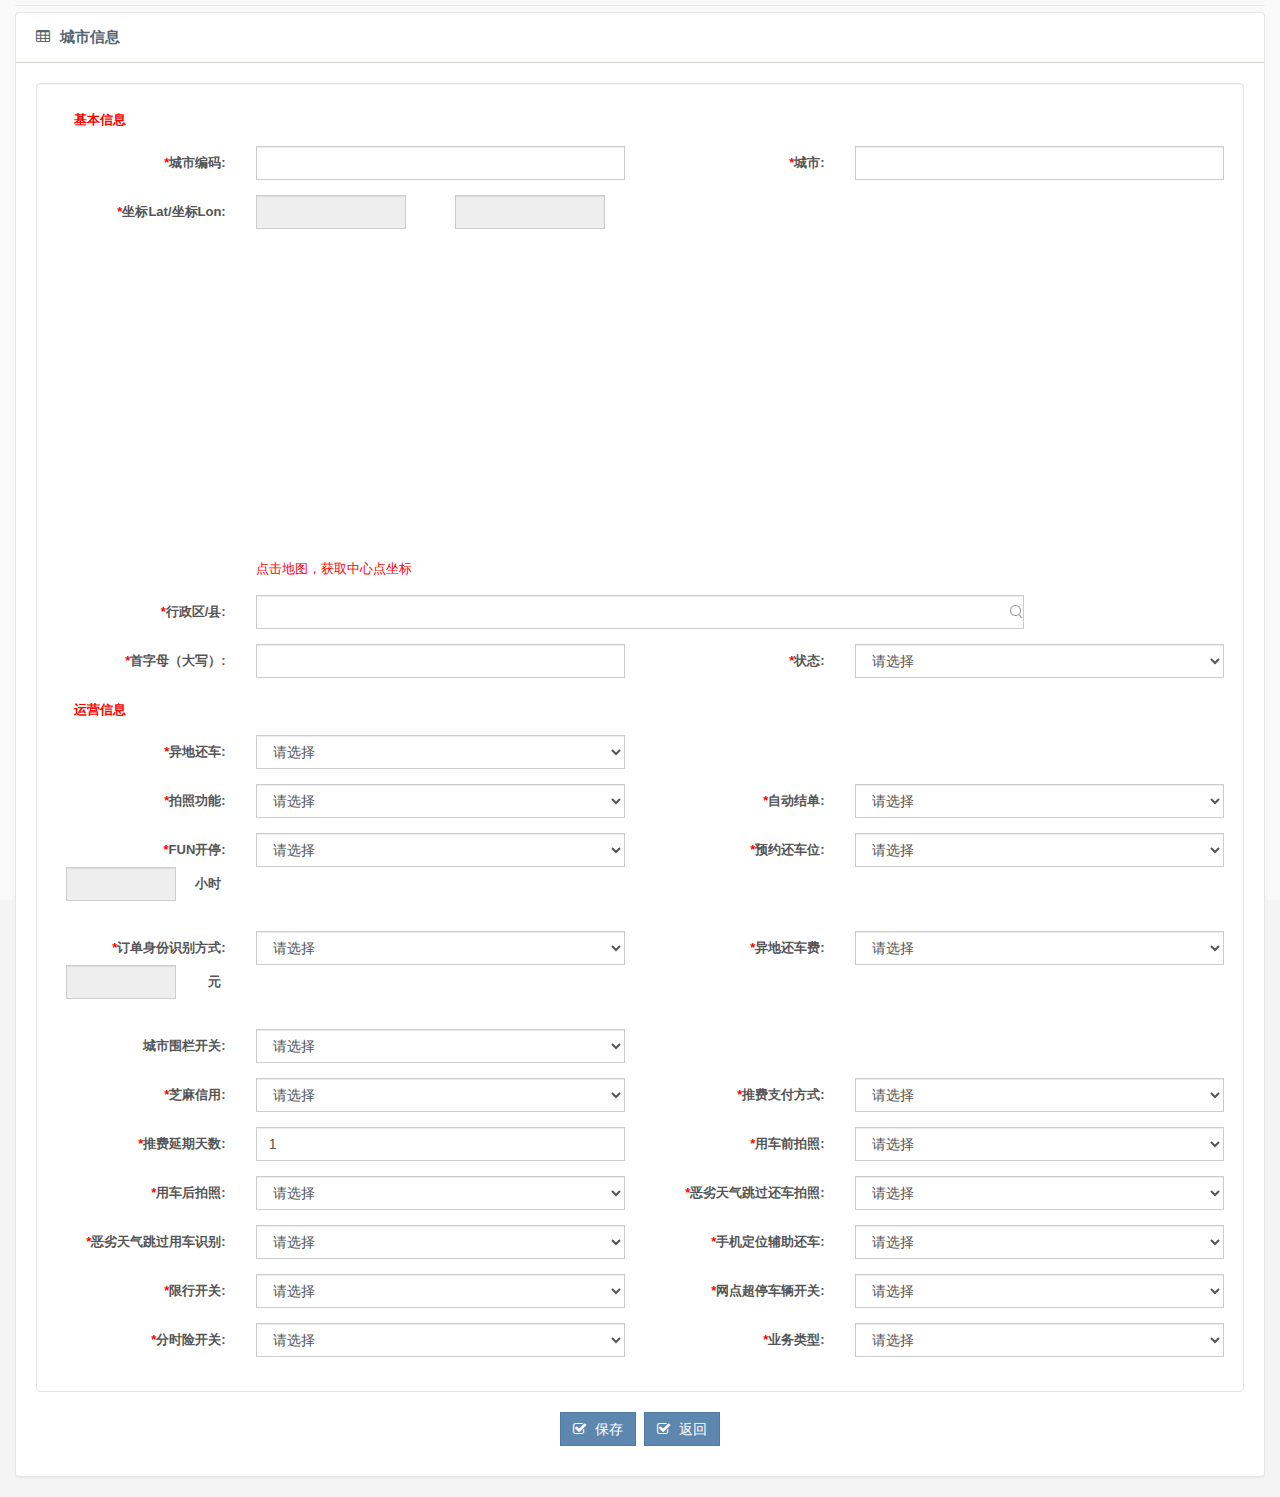
==== table.html @ 75133607 "init" ====
<!DOCTYPE html>
<html lang="en">
<head>
 <meta http-equiv="content-type" content="text/html; charset=UTF-8">
	<meta charset="utf-8">
	<meta http-equiv="X-UA-Compatible" content="IE=edge">
	<meta name="viewport" content="width=device-width, initial-scale=1.0">
	<meta name="renderer" content="webkit">
	<title>Gofun-CRM平台系统</title>
	<meta name="viewport" content="width=device-width, initial-scale=1.0, maximum-scale=1, user-scalable=no">
	<link rel="stylesheet" type="text/css" href="./css/cloud-admin.css" >
	<link rel="stylesheet" type="text/css" href="./css/weui.min.css">
	<link rel="stylesheet" type="text/css"  href="./css/themes/default.css" id="skin-switcher" >
	<link rel="stylesheet" type="text/css"  href="./css/responsive.css" >
	<link rel="stylesheet" type="text/css" href="./css/font-awesome/css/font-awesome.min.css" rel="stylesheet">
	<link rel="stylesheet" type="text/css" href="./js/bootstrap-select/css/bootstrap-select.css">
	<link rel="stylesheet" type="text/css" href="./css/public_skin.css">

   	<!-- JQUERY -->
	<script type="text/javascript" src="./js/jquery/jquery-2.0.3.min.js"></script>
	<script type="text/javascript" src="./js/jquery.form.js"></script>
	<script type="text/javascript" src="./js/jquery-ui-1.10.3.custom/js/jquery-ui-1.10.3.custom.min.js"></script>
	<!-- BOOTSTRAP -->
	<script type="text/javascript" src="./bootstrap/js/bootstrap.min.js"></script>

	<script type="text/javascript" src="./js/table-plugin/bootstrap-table.min.js"></script>
	<script type="text/javascript" src="./js/table-plugin/locale/bootstrap-table-zh-CN.min.js"></script>
	<script type="text/javascript" src="./js/jquery-validate/jquery.validate.js"></script>
	<script type="text/javascript" src="./js/jquery-validate/jquery.validate.addmethod.js"></script>
	<!-- 多选下拉列表 -->
	<script type="text/javascript" src="./js/bootstrap-select/js/bootstrap-select.js"></script>
	<script type="text/javascript" src="./js/bootstrap-select/js/i18n/defaults-zh_CN.min.js"></script>
	<script type="text/javascript" src="./js/layer/1.9.3/layer.min.js"></script>
	<script type="text/javascript" src="./js/layer/1.9.3/extend/layer.ext.js"></script>
	<script type="text/javascript" src="./js/DatePicker/WdatePicker.js"></script>
	<script type="text/javascript" src="./js/common.js"></script>
	<!-- ART -->
	<script type="text/javascript" src="./js/art/artDialog.source.js?skin=idialog"></script>
	<script type="text/javascript" src="./js/art/plugins/iframeTools.source.js"></script>
	<script type="text/javascript" src="./js/rotate/jquery.rotate.min.js"></script>
	<script type="text/javascript">
	
		$(function(){
			/**回车事件*/
			document.onkeydown = function(e){ 
			    var ev = document.all ? window.event : e;
			    if(ev.keyCode==13) {
			    	initTable();
			    	return false;
			     }
			}
			var uAgent = navigator.userAgent;
			var isAndroid = uAgent.indexOf("Android") > -1 || uAgent.indexOf("Adr") > -1;
			var isiOS = !!uAgent.match(/\(i[^;]+;( U;)? CPU.+Mac OS X/);
			/**增加兼容*/
			if (isAndroid || isiOS) {
				$(".box-body").css("overflow-x", "auto");
				$(".box-body").css("width", "100%");
			}
			
		});
		var ctx = "";
		function validateData(from) {
			$.validator.setDefaults({
			    submitHandler: function(form) {
			    	formOnSubmit();
			    }
			});
			$(document).ready(function() {
			    $("#" + from).validate();
			});
		}
		
		function addLogList(type,bussnisId){
			 
			 var dom = $("#addLogList");
		        if(dom.length > 0){
		        	
		        	$(dom).empty();
		        	$(dom).append(getLogString());
		        	$("#logType").val(type);
		        	$("#businessId").val(bussnisId);
		        	bindTime("logStartTimeDesc", "yyyy-MM-dd HH:mm:ss");
		    		bindTime("logEndTimeDesc", "yyyy-MM-dd HH:mm:ss");
		    		initTableLog();
		        }
		 }
		 function initTableLog() { 
				$("#cusTableLog").bootstrapTable('destroy').bootstrapTable({
		            //
		           method: 'post',
		           contentType:"application/x-www-form-urlencoded",
		           striped: true,
		           cache: false,   
		           pagination: true, 
		           sortable: true,
		           sortOrder: "asc", 
		           pageSize: 10,   
		           pageNumber:1,  
		           pageList: [5, 10, 15, 20, 25],   
		           queryParamsType : "undefined", 
		           url: ctx+"/commonPage/query" ,                 
		           queryParams: function(params) {
		               var param = { 
		                     page: params.pageNumber,    
		                     rows: params.pageSize, 
		                     startTime: $('#logStartTimeDesc').val(),
		                     endTime: $('#logEndTimeDesc').val(),
		                     createUser: $('#logCreateUser').val(),
		                     content: $('#logContent').val(),
		                     type: $('#logType').val(),
		                     businessId: $('#businessId').val(),
		                     sort:params.sortName,
		                     order:params.sortOrder
		                   };
		               return param;
		           },
		           sidePagination: "server",
		           strictSearch: true,
		           pagination: true,
		           idField : "id",
		           columns: [
		               { field: 'id', 				title: 'ID',	visible:'False'}, 
		               { field: 'createTime', 		title: '操作日期',  align: 'center'}, 
		               { field: 'createUser',		title: '操作人',  align: 'center'},
		               { field: 'content', 			title:'操作内容' ,  align: 'center'},
		           ]
		       });
				
				$('#cusTableLog').bootstrapTable('hideColumn', 'id');
				
			 }
	</script>
	<style>
		.error{
			color:red;
		}
		.btn,.form-control {
			border-radius:0px !important;
		}
		.box.border.green > .box-title {
			background-color:#0DBC60;
		}
		.input-group-addon{border-radius:0px !important;}
		#addLogList .form-control{height:28px;}
		#addLogList .control-label{padding-top: 4px;}
		#addLogList .btn{padding: 4px 8px;}
		.box.border.green > .box-title .tools > a{cursor:pointer;}
		
		.loadImg{position: absolute;width: 100px;height: 100px;z-index: 9998;background-image:url(../../img/load.gif)}
		/**IV*/
		.MaskLayer{position: absolute;top:0;left:0;width: 100%;height: 100%;background-color: #8FB0D1;z-index:9997;-moz-opacity: 0.45;opacity:0.45;filter: alpha(opacity=80);}
		
	</style><link rel="stylesheet" href="./js/zTree3.5/css/custom/zTreeStyle.css" type="text/css">
<script type="text/javascript" src="./js/zTree3.5/js/jquery.ztree.core-3.5.min.js"></script>
<script type="text/javascript" src="./js/zTree3.5/js/jquery.ztree.excheck-3.5.min.js"></script>
<script type="text/javascript" src="./js/zTree3.5/js/jquery.ztree.exedit-3.5.min.js"></script>
<link rel="stylesheet" href="http://cache.amap.com/lbs/static/main1119.css"/>
<script type="text/javascript" src="http://webapi.amap.com/maps?v=1.3&key=b1a95ad7636abd538589569dff0fc7f6&plugin=AMap.Autocomplete,AMap.PlaceSearch,AMap.Geocoder,AMap.DistrictSearch"></script>
<script type="text/javascript" src="http://cache.amap.com/lbs/static/addToolbar.js"></script>
</head>
<body>
	<!-- PAGE -->
	<section id="page">
		<div id="main-content">
			<div class="container">
				<div class="separator"></div>
				<!-- DATA TABLES -->
				<div class="row">
					<div class="col-md-12">
						<!-- BOX -->
						<div class="box border green">
							<div class="box-title">
								<h4>
									<i class="fa fa-table"></i>城市信息
								</h4>
								<div class="tools hidden-xs"></div>
							</div>
							<form action="/city/saveCity.do" id="addForm" method="post">
							<div class="box-body">
								<div class="row">
									<div class="col-md-12">
										<div class="well form-horizontal">
											<div class="form-group">
												<label class="col-sm-1 control-label"><font color="red">基本信息</font></label> 
											</div>
											<div class="form-group">
												<label class="col-sm-2 control-label"><font color="red">*</font>城市编码:</label> 
												<div class="col-sm-4">
													<input type="text" id="cityCode" name="cityCode" class="form-control" value="" maxlength="4" required="required" data-msg-required="请输入城市编码"  />
												</div>
												<label class="col-sm-2 control-label"><font color="red">*</font>城市:</label> 
												<div class="col-sm-4">
													<input type="text" name="cityName" class="form-control" value="" required="required" data-msg-required="请输入城市" />
												</div>
											</div>
											<div class="form-group">
												<label class="col-sm-2 control-label"><font color="red">*</font>坐标Lat/坐标Lon:</label> 
												<div class="col-sm-1">
													<input type="text" id="lat" name="lat" style="width:150px;" class="col-md-5 form-control" readonly="readonly" value="" required="required" data-msg-required="请选择坐标" /> 
												</div>
												<div class="col-sm-1"></div>
												<div class="col-sm-1">
													<input type="text" id="lon" name="lon" style="width:150px;" class="col-md-5 form-control" readonly="readonly" value="" required="required" data-msg-required="请选择坐标" />
												</div>
											</div>
											<div class="form-group">
												<label class="col-sm-2 control-label"></label> 
												<div class="col-md-6" style="height:300px;width: 600px;">
													<div id="container" style="position: relative"></div>
													
												</div>
											</div>
											<div class="form-group">
												<label class="col-sm-2 control-label"></label> 
												<div class="col-md-4">
													<font color="red">点击地图，获取中心点坐标</font>
												</div>
											</div>
											<div class="form-group">
												<label class="col-sm-2 control-label"><font color="red">*</font>行政区/县:</label>
		                                        <div class="col-sm-8">
		                                            <input type="hidden" id="codes" name="codes" value="" />
		                                            <input type="text" class="form-control searchInputBg" 
		                                            	id="areaNames"  name="areaNames" onclick="selectCodes()" required="required" data-msg-required="请选择行政区/县" />
		                                        </div>
										    </div>
											<div class="form-group">
												<label class="col-sm-2 control-label"><font color="red">*</font>首字母（大写）:</label> 
												<div class="col-sm-4">
													<input type="text" name="headCharacter" class="col-md-5 form-control" value="" maxlength="1" required="required"  data-msg-required="请输入首字母" />
												</div>
												<label class="col-sm-2 control-label"><font color="red">*</font>状态:</label> 
												<div class="col-sm-4">
													<select  class="col-md-12 full-width-fix form-control" id="status" name="status" required="required" data-msg-required="请选择状态">
														<option value="">请选择</option>
														<option value="0">关闭</option>
														<option value="1">显示</option>
														</select>
												</div>
											</div>
											<div class="form-group">
												<label class="col-sm-1 control-label"><font color="red">运营信息</font></label> 
											</div>										
											<div class="form-group">
												<label class="col-sm-2 control-label"><font color="red">*</font>异地还车:</label> 
												<div class="col-sm-4">
													<select class="col-md-12 full-width-fix form-control" id="parkingReturnType" name="parkingReturnType" required="required" data-msg-required="请选择异地还车">
														<option value="">请选择</option>
														<option value="1">异地还车</option>
														<option value="0">非异地还车</option>
														<option value="2">车位已满</option>
														</select>
												</div>
											</div>
											<div class="form-group">
												<label class="col-sm-2 control-label"><font color="red">*</font>拍照功能:</label>
												<div class="col-sm-4">
													<select class="col-md-12 full-width-fix form-control" id="carPictures" name="carPictures" required="required" data-msg-required="请选择拍照功能">
														<option value="">请选择</option>
														<option value="0">关闭</option>
														<option value="1">开启(强制上传)</option>
														<option value="2">开启(非强制上传)</option>
														</select>
												</div>
												<label class="col-sm-2 control-label"><font color="red">*</font>自动结单:</label>
												<div class="col-sm-4">
													<select class="col-md-12 full-width-fix form-control" id="autoSettleOrderSwitch" name="autoSettleOrderSwitch" onchange="getOrderSwitch()" required="required" data-msg-required="请选择自动结单功能">
														<option value="">请选择</option>
														<option value="1">开启</option>
														<option value="0">关闭</option>
														</select>
												</div>
											</div>
											<div class="form-group">
												<label class="col-sm-2 control-label"><font color="red">*</font>FUN开停:</label>
												<div class="col-sm-4">
													<select class="col-md-12 full-width-fix form-control" id="virtualSwitch" name="virtualSwitch" required="required" data-msg-required="请选择FUN开停" onchange="funType()">
														<option value="">请选择</option>
														<option value="1">开启</option>
														<option value="0">关闭</option>
														</select>
												</div>
												<label class="col-sm-2 control-label"><font color="red">*</font>预约还车位:</label>
												<div class="col-sm-4">
													<select onchange="cascade()"  class="col-md-12 full-width-fix form-control" id="appointmentSwitch" name="appointmentSwitch" required="required" data-msg-required="请选择预约还车位">
														<option value="">请选择</option>
														<option value="1">开启</option>
														<option value="0">关闭</option>
														</select>
												</div>
												<div class="form-group">
													 <input class="col-md-5 form-control" style="width:110px;margin-left:40px;" disabled="disabled" type="number" required="required" data-msg-required="请输入预约还车位时间" id="appointmentTime" name="appointmentTime" oninput="if(value.length>4)value=value.slice(0,4)" />
												     <label class="col-sm-1 control-label" style="width:60px">小时</label>
												</div>
											</div>
											<div class="form-group">
												<label class="col-sm-2 control-label"><font color="red">*</font>订单身份识别方式:</label>
												<div class="col-sm-4">
													<select class="col-md-12 full-width-fix form-control" id="useCarRecognitionSwitch" name="useCarRecognitionSwitch" required="required" data-msg-required="请选择用车识别方式">
														<option value="">请选择</option>
														<option value="1">身份证识别</option>
														<option value="2">身份证识别/人脸识别</option>
														<option value="3">人脸识别</option>
														<option value="4">关闭</option>
														<option value="5">手机人脸识别且身份证刷卡</option>
														<option value="6">身份证刷卡且车内人脸识别</option>
														<option value="7">身份证刷卡且（车内人脸识别或手机人脸识别）	</option>
														<option value="8">车内人脸识别</option>
														</select>
												</div>
											    <label class="col-sm-2 control-label"><font color="red">*</font>异地还车费:</label>
												<div class="col-sm-4">
													<select class="col-md-12 full-width-fix form-control" id="elseReturnSwitch" name="elseReturnSwitch" required="required" data-msg-required="请选择异地还车费" onchange="elseReturnType()">
														<option selected="selected" value="">请选择</option>
														<option value="1">开启</option>
														<option value="0">关闭</option>
														</select>
												</div>
												<div class="form-group">
													 <input class="col-md-5 form-control" style="width:110px;margin-left:40px;" type="number" disabled="disabled" id="elseReturnAmount" name="elseReturnAmount"  oninput="if(value<0)value=0;if(value>999)value=999" />
												     <label class="col-sm-1 control-label" style="width:60px">元</label>
												</div>
											</div>
											<div class="form-group">
											    <label class="col-sm-2 control-label"> 城市围栏开关:</label>
												<div class="col-sm-4">
													<select  class="col-md-12 full-width-fix form-control" id="barrierSwitch" name="barrierSwitch"  required="required" data-msg-required="城市围栏开关">
														<option value="">请选择</option>
														<option value="1">开启</option>
														<option value="0">关闭</option>
														</select>

												</div>
											 	
												
											</div>

											<div class="form-group">
												<label class="col-sm-2 control-label"><font color="red">*</font>芝麻信用:</label> 
												<div class="col-sm-4">
													<select class="col-md-4 full-width-fix form-control" id="zhimaCredit" name="zhimaCredit" required="required" data-msg-required="请选择评论">
														<option value="">请选择</option>
														<option value="1">开启</option>
														<option value="0">关闭</option>
														</select>
												</div>
												<label class="col-sm-2 control-label"><font color="red">*</font>推费支付方式:</label> 
												<div class="col-sm-4">
													<select class="col-md-4 full-width-fix form-control" id="pushFeeType" name="pushFeeType" required="required" data-msg-required="请选择支付方式">
														<option value="">请选择</option>
														<option value="1">手动扣款</option>
														<option value="2">自动扣款</option>
														</select>
												</div>
											</div>
											<div class="form-group">
												<label class="col-sm-2 control-label"><font color="red">*</font>推费延期天数:</label> 
												 <div class="col-sm-4" >
													<input type="number" id="pushFeeDelayDays" name="pushFeeDelayDays" class="col-md-4 full-width-fix form-control" value="1" />
												</div>
												<label class="col-sm-2 control-label"><font color="red">*</font>用车前拍照:</label>
											    <div class="col-sm-4">
													<select class="col-md-12 full-width-fix form-control" id="userCarBeforeTakePicture" name="userCarBeforeTakePicture" required="required" data-msg-required="请选择用车前拍照">
														<option value="">请选择</option>
														<option value="1">固定角度模式</option>
														<option value="2">验车单模式</option>
														<option value="0">关闭</option>
														</select>
												</div>
											</div>
											
											<div class="form-group">
												 <label class="col-sm-2 control-label"><font color="red">*</font>用车后拍照:</label>
											    <div class="col-sm-4">
													<select  class="col-md-12 full-width-fix form-control" id="userCarAfterTakePicture" name="userCarAfterTakePicture" required="required" data-msg-required="请选择用车后拍照">
														<option value="">请选择</option>
														<option value="1">固定角度模式</option>
														<option value="2">验车单模式</option>
														<option value="0">关闭</option>
														</select>
												</div>
												<label class="col-sm-2 control-label"><font color="red">*</font>恶劣天气跳过还车拍照:</label>
											    <div class="col-sm-4">
													<select class="col-md-12 full-width-fix form-control" id="badWeatherTakePicture" name="badWeatherTakePicture" required="required" data-msg-required="请选择恶劣天气跳过还车拍照">
														<option value="">请选择</option>
														<option value="1">开启</option>
														<option value="0">关闭</option>
														</select>
												</div>
											</div>
											 <div class="form-group">
											    <label class="col-sm-2 control-label"><font color="red">*</font>恶劣天气跳过用车识别:</label>
											    <div class="col-sm-4">
													<select  class="col-md-12 full-width-fix form-control" id="badWeatherFaceRecognition" name="badWeatherFaceRecognition" required="required" data-msg-required="请选择恶劣天气人脸识别">
														<option value="">请选择</option>
														<option value="1" >开启</option>
														<option value="0" >关闭</option>
														</select>
												</div>
												<label class="col-sm-2 control-label"><font color="red">*</font>手机定位辅助还车:</label>
											    <div class="col-sm-4">
													<select  class="col-md-12 full-width-fix form-control" id="assitedPositionSwitch" name="assitedPositionSwitch" required="required" data-msg-required="请选择手机定位辅助还车">
														<option value="">请选择</option>
														<option value="1" >开启</option>
														<option value="0" >关闭</option>
														</select>
												</div>
											 </div>
											 
											 <div class="form-group">
											    <label class="col-sm-2 control-label"><font color="red">*</font>限行开关:</label>
											    <div class="col-sm-4">
													<select class="col-md-12 full-width-fix form-control" id="trafficLimitSwitch" name="trafficLimitSwitch" required="required" data-msg-required="请选择限行开关">
														<option value="">请选择</option>
														<option value="1">开启</option>
														<option value="0">关闭</option>
														</select>
												</div>
											    <label class="col-sm-2 control-label"><font color="red">*</font>网点超停车辆开关:</label>
											    <div class="col-sm-4">
													<select class="col-md-12 full-width-fix form-control" id="superStop" name="superStop" required="required" data-msg-required="请选择网点超停车辆开关">
														<option value="">请选择</option>
														<option value="1">开启</option>
														<option value="0">关闭</option>
														</select>
												</div>
											 </div>
											<div class="form-group">
											    <label class="col-sm-2 control-label"><font color="red">*</font>分时险开关:</label>
											    <div class="col-sm-4">
													<select class="col-md-12 full-width-fix form-control" id="compensateSwitch" name="compensateSwitch" required="required" data-msg-required="请选择分时险开关">
														<option value="">请选择</option>
														<option value="0">基础保障</option>
														<option value="1">基础保障+升级保障</option>
														<option value="2">升级保障</option>
														</select>
												</div>
												<label class="col-sm-2 control-label"><font color="red">*</font>业务类型:</label>
											    <div class="col-sm-4">
													<select class="col-md-12 full-width-fix form-control" id="businessLineCode" name="businessLineCode" required="required" data-msg-required="请选择业务线开关">
														<option value="">请选择</option>
														<option value="0">分时</option>
														<option value="1">整租</option>
														<option value="3">C2C共享</option>
														<option value="2">客货两用</option>
														<option value="4">日租</option>
														</select>
												</div>
											</div>
										</div>
									</div>
								</div>
								<p class="btn-toolbar" align="center">
									<button id="submit" type="submit" class="btn btn-primary" onclick="validateData('addForm')" ><i class="fa fa-check-square-o"></i> 保存</button>
									<button type="button" class="btn btn-primary" onclick="jumpUrl('/city/getList')"><i class="fa fa-check-square-o"></i> 返回</button>
								</p>
								
							</div>
							</form>
							
							<!-- /BOX -->
							<!-- dialog begin -->
							<div id="cityDiv" class="modal fade" role="dialog" aria-hidden="true" align="center" style="top: 5%;" >
								<div class="modal-dialog">
									<div class="box border green">
										<div class="box-body">
											<form id="remarkForm" action="" method="post">
												<div class="row">
													<div class="col-md-12">
														<div class="well form-horizontal">
															<div class="form-group" style="width:520px; border: 1px solid #E5E5E5; height: 300px; background-color: #fff; overflow-x: auto;">
																<ul id="citytTree" class="ztree"></ul>
															</div>
															<div class="form-group">
																<div class="col-sm-6 col-sm-offset-4">
																	<a class="btn btn-primary" href="#" onclick="getTreeVal()">确定</a>
																	<a class="btn btn-info" href="#" data-dismiss="modal">取消</a>
																</div>
															</div>
														</div>
													</div>
												</div>
											</form>
										</div>
									</div>
								</div>
							</div>							
							<!-- dialog end -->
							<!-- dialog1 begin -->
							<div id="cityDiv1" class="modal fade" role="dialog" aria-hidden="true" align="center" style="top: 5%;" >
								<div class="modal-dialog">
									<div class="box border green">
										<div class="box-body">
											<form id="remarkForm1" action="" method="post">
												<div class="row">
													<div class="col-md-12">
														<div class="well form-horizontal">
															<div class="form-group" style="width:520px; border: 1px solid #E5E5E5; height: 300px; background-color: #fff; overflow-x: auto;">
																<ul id="citytTree1" class="ztree"></ul>
															</div>
															<div class="form-group">
																<div class="col-sm-6 col-sm-offset-4">
																	<a class="btn btn-primary" href="#" onclick="getTreeVal1()">确定</a>
																	<a class="btn btn-info" href="#" data-dismiss="modal">取消</a>
																</div>
															</div>
														</div>
													</div>
												</div>
											</form>
										</div>
									</div>
								</div>
							</div>							
							<!-- dialog1 end -->
						</div>
					</div>
				</div>
				<!-- /DATA TABLES -->
			</div>
			<!-- /CONTENT-->
		</div>
	</section>
	<!--/PAGE -->
<script type="text/javascript">
	$(function(){
		$("#status").val("");
		$("#parkingReturnType").val("");
		$("#carPictures").val("");
		$("#autoSettleOrderSwitch").val("");
		$("#virtualSwitch").val("");
		$("#appointmentSwitch").val("");
		$("#useCarRecognitionSwitch").val("");
		$("#elseReturnSwitch").val("");
		$("#barrierSwitch").val("");
		$("#zhimaCredit").val("");
		$("#pushFeeType").val("");
		$("#userCarBeforeTakePicture").val("");
		$("#userCarAfterTakePicture").val("");
		$("#badWeatherTakePicture").val("");
		$("#badWeatherFaceRecognition").val("");
		$("#assitedPositionSwitch").val("");
		$("#trafficLimitSwitch").val("");
		$("#superStop").val("");
		$("#compensateSwitch").val("");
		$("#businessLineCode").val("");

		addEntranceMarker();
	});
	//地图相关开始
	  var map = new AMap.Map('container', {
        resizeEnable: true,
        zoom: 8
     });
	  var marker = new AMap.Marker({
	        icon: new AMap.Icon({
	            size: new AMap.Size(40, 50), //图标大小
	            image: "http://webapi.amap.com/theme/v1.3/markers/n/mark_b.png"
	        })
	    });
	  
	  //为地图注册click事件获取鼠标点击出的经纬度坐标
	    map.on('click', function (e) {
	        centerOnClick(e);
	    });

	    function centerOnClick(e) {
	        $("#lon").val(e.lnglat.getLng());
	        $("#lat").val(e.lnglat.getLat());
	        lnglat = e.lnglat;
	        marker.setMap(map);
	        marker.setPosition([lnglat.getLng(), lnglat.getLat()]);
	    }
	//地图相关结束
	
	function addEntranceMarker() {
        var entranceLongitude = '';
        var entranceLatitude = '';
        if (!entranceLongitude || !entranceLatitude) {
            return;
        }
        

        marker.setMap(map);
        // 自定义点标记内容
        var markerContent = document.createElement("div");

        // 点标记中的图标
        var markerImg = document.createElement("img");
        markerImg.className = "markerlnglat";
        markerImg.src = "http://webapi.amap.com/theme/v1.3/markers/n/mark_r.png";
        markerContent.appendChild(markerImg);

        // 点标记中的文本
        var markerSpan = document.createElement("span");
        markerSpan.className = 'markerEntrance';
        markerSpan.innerHTML = "中心点";
        markerContent.appendChild(markerSpan);

        marker.setContent(markerContent); //更新点标记内容
        marker.setPosition([entranceLongitude, entranceLatitude]); //更新点标记位置
    }
	
	///异步加载cityTree开始 -----------------------------
	function selectCodes(){
		var checkValue = $("#codes").val();
		var lat = $("#lat").val();
		if(isEmpty(lat)) {
			selfAlert("请先选择中心坐标点！");
			return false;
		}
		$("#cityDiv1").modal("show");
		bindAsyncSelectTree("#citytTree1", "/city/getAreaJson?checkValue="+checkValue, "/city/getSubAreaJson?checkValue="+checkValue);
	}
	function bindAsyncSelectTree(target, url, subUrl) {
		var setting = {
			check: {
				enable: true,
				chkStyle:"checkbox",
				chkboxType : {
	                "Y" : "s",
	                "N" : "ps"
	            }
			},
			async:{
	            enable:true,//是否为异步加载
	            autoParam:["id"],//异步加载 自动提交
	            url: subUrl
	        },
	        callback: {
	            onCheck: zTreeOnCheck,
	            onClick: zTreeOnClick,
	            beforeExpand: beforeExpand
	        },
	        data: {
	            simpleData: {
	                enable : true,//是否之用简单数据
	            }
	        }
	    };
	    $.post(url, function (datas) {
	    	ajaxDataFilter(datas);
	        $.fn.zTree.init($(target), setting, datas);
	    });
	}
	function zTreeOnCheck(event, treeId, treeNode) {
		//设置父节点
		$("#parentCode").val(treeNode.id);
		//alert($("#parentCode").val());
		$("#parentName").val(treeNode.name);
	}
	function beforeExpand(){
		
	}

	function SelectTree(url, target) {
		var setting = {
			check: {
				enable: true
			},
			async:{
				enable: true
			},
			callback: {
				onCheck: zTreeOnClick
			},
			data: {
				simpleData: {
					enable: true
				}
			}
		};
		
		
		$.post(url, function (datas) {
			ajaxDataFilter(datas);
			$.fn.zTree.init($(target), setting, datas);
		});
	}

	function ajaxDataFilter(responseData) {
		console.log(responseData.length);
		if (responseData.length>0) {
			var id;
			for(var i =0; i < responseData.length; i++) {
				id = responseData[i].id;
				for(var j =0; j < responseData.length; j++) {
					if(id==responseData[j].pId){
						responseData[i].nocheck = true;
					}
				}
			}
		}
		return responseData;
	}

	function zTreeOnClick(event, treeId, treeNode) {
	}
	//获取树选中值
	function getTreeVal(){
		getCheckedNodeIds("citytTree", "areaCode");
		$("#cityDiv").modal('hide'); 
	}
	function getTreeVal1(){
		getCheckedNodeIds("citytTree1", "codes", "areaNames");
		$("#cityDiv1").modal('hide'); 
		drawBounds();
	}
	////////////////////////////////////////////////////////////////////////////////////////////////////////
	/**如果选择fun开挺开启， 设置异地还车关闭，不可编辑*/
	function funType() {
		var virtualSwitch = $("#virtualSwitch").val();
		if(virtualSwitch=="1") {
			$("#elseReturnSwitch").val("0");
			$("#elseReturnSwitch").attr("disabled",true);
			elseReturnType();
		} else {
			$("#elseReturnSwitch").attr("disabled",false);
			elseReturnType();
		}
	}
	/**异地还车开启|设置费用*/
	function elseReturnType() {
		var elseReturnSwitch = $("#elseReturnSwitch").val();
		if(elseReturnSwitch == "1") {
			$("#elseReturnAmount").attr("disabled",false);
		} else {
			$("#elseReturnAmount").val("");
			$("#elseReturnAmount").attr("disabled",true);
		}
	}
	function cascade(){
		var appointmentSwitch = $("#appointmentSwitch").val();
		if(appointmentSwitch==1){
			$("#appointmentTime").attr("disabled",false);
		}else{
			$("#appointmentTime").val("");//只读
			$("#appointmentTime").attr("disabled",true);//只读
		} 
	}
	function getOrderSwitch(){
		var autoSettleOrderSwitch = $("#autoSettleOrderSwitch").val();
		if(autoSettleOrderSwitch==1){
			$("#autoSettleOrderTime").attr("disabled",false);
		}else{
			$("#autoSettleOrderTime").val("");//只读
			$("#autoSettleOrderTime").attr("disabled",true);//只读
		} 
	}
	function formOnSubmit() {
		submitSummaryFormByPost("addForm", "/city/getList");
	}
	 //arecode添加颜色
    var district = null;
   var polygons=[];
 // var polygons="";
   function drawBounds() {
       //加载行政区划插件
       if(!district){
           //实例化DistrictSearch
           var opts = {
               subdistrict: 0,   //获取边界不需要返回下级行政区
               extensions: 'all',  //返回行政区边界坐标组等具体信息
               level: 'district'  //查询行政级别为 市
           };
           district = new AMap.DistrictSearch(opts);
       }
       //行政区查询
       district.setLevel("district");
       
       var areaName = $("#areaNames").val(); 
       var strs= new Array(); //定义一数组 
       strs=areaName.split(","); //字符分割 
       map.remove(polygons);
   	   map.clearMap();
       for (i=0;i<strs.length ;i++ ) {
       	 district.search(strs[i], function(status, result) {
	 	            polygons = [];
	 	            var bounds = result.districtList[0].boundaries;
	 	            if (bounds) {
	 	                for (var i = 0, l = bounds.length; i < l; i++) {
	 	                    //生成行政区划polygon
	 	                    var polygon = new AMap.Polygon({
	 	                        strokeWeight: 1,
	 	                        path: bounds[i],
	 	                        fillOpacity: 0.4,
	 	                        fillColor: '#80d8ff',
	 	                        strokeColor: '#0091ea'
	 	                    });
	 	                    polygons.push(polygon);
	 	                }
	 	            }
	 	            map.add(polygons);
	 	            map.setFitView(polygons);//视口自适应
	        });
	    }
       	
   }
	</script>
</body>
</html>
---- css/weui.min.css ----
/*!
 * WeUI v1.0.2 (https://github.com/weui/weui)
 * Copyright 2016 Tencent, Inc.
 * Licensed under the MIT license
 */html{-ms-text-size-adjust:100%;-webkit-text-size-adjust:100%}body{line-height:1.6;font-family:-apple-system-font,Helvetica Neue,sans-serif}*{margin:0;padding:0}a img{border:0}a{text-decoration:none;-webkit-tap-highlight-color:rgba(0,0,0,0)}@font-face{font-weight:400;font-style:normal;font-family:weui;src:url('[data-uri]') format('truetype')}[class*=" weui-icon-"],[class^=weui-icon-]{display:inline-block;vertical-align:middle;font:normal normal normal 14px/1 weui;font-size:inherit;text-rendering:auto;-webkit-font-smoothing:antialiased}[class*=" weui-icon-"]:before,[class^=weui-icon-]:before{display:inline-block;margin-left:.2em;margin-right:.2em}.weui-icon-circle:before{content:"\EA01"}.weui-icon-download:before{content:"\EA02"}.weui-icon-info:before{content:"\EA03"}.weui-icon-safe_success:before{content:"\EA04"}.weui-icon-safe_warn:before{content:"\EA05"}.weui-icon-success:before{content:"\EA06"}.weui-icon-success-circle:before{content:"\EA07"}.weui-icon-success-no-circle:before{content:"\EA08"}.weui-icon-waiting:before{content:"\EA09"}.weui-icon-waiting-circle:before{content:"\EA0A"}.weui-icon-warn:before{content:"\EA0B"}.weui-icon-info-circle:before{content:"\EA0C"}.weui-icon-cancel:before{content:"\EA0D"}.weui-icon-search:before{content:"\EA0E"}.weui-icon-clear:before{content:"\EA0F"}.weui-icon-back:before{content:"\EA10"}.weui-icon-delete:before{content:"\EA11"}[class*=" weui-icon_"]:before,[class^=weui-icon_]:before{margin:0}.weui-icon-success{font-size:23px;color:#09bb07}.weui-icon-waiting{font-size:23px;color:#10aeff}.weui-icon-warn{font-size:23px;color:#f43530}.weui-icon-info{font-size:23px;color:#10aeff}.weui-icon-success-circle,.weui-icon-success-no-circle{font-size:23px;color:#09bb07}.weui-icon-waiting-circle{font-size:23px;color:#10aeff}.weui-icon-circle{font-size:23px;color:#c9c9c9}.weui-icon-download,.weui-icon-info-circle{font-size:23px;color:#09bb07}.weui-icon-safe-success{color:#09bb07}.weui-icon-safe-warn{color:#ffbe00}.weui-icon-cancel{color:#f43530;font-size:22px}.weui-icon-clear,.weui-icon-search{color:#b2b2b2;font-size:14px}.weui-icon-delete.weui-icon_gallery-delete{color:#fff;font-size:22px}.weui-icon_msg{font-size:93px}.weui-icon_msg.weui-icon-warn{color:#f76260}.weui-icon_msg-primary{font-size:93px}.weui-icon_msg-primary.weui-icon-warn{color:#c9c9c9}.weui-icon_safe{font-size:95px}.weui-btn{position:relative;display:block;margin-left:auto;margin-right:auto;padding-left:14px;padding-right:14px;box-sizing:border-box;font-size:18px;text-align:center;text-decoration:none;color:#fff;line-height:2.55555556;border-radius:5px;-webkit-tap-highlight-color:rgba(0,0,0,0);overflow:hidden}.weui-btn:after{content:" ";width:200%;height:200%;position:absolute;top:0;left:0;border:1px solid rgba(0,0,0,.2);-webkit-transform:scale(.5);transform:scale(.5);-webkit-transform-origin:0 0;transform-origin:0 0;box-sizing:border-box;border-radius:10px}.weui-btn_inline{display:inline-block}.weui-btn_default{color:#000;background-color:#f8f8f8}.weui-btn_default:not(.weui-btn_disabled):visited{color:#000}.weui-btn_default:not(.weui-btn_disabled):active{color:rgba(0,0,0,.6);background-color:#dedede}.weui-btn_primary{background-color:#1aad19}.weui-btn_primary:not(.weui-btn_disabled):visited{color:#fff}.weui-btn_primary:not(.weui-btn_disabled):active{color:hsla(0,0%,100%,.6);background-color:#179b16}.weui-btn_warn{background-color:#e64340}.weui-btn_warn:not(.weui-btn_disabled):visited{color:#fff}.weui-btn_warn:not(.weui-btn_disabled):active{color:hsla(0,0%,100%,.6);background-color:#ce3c39}.weui-btn_disabled{color:hsla(0,0%,100%,.6)}.weui-btn_disabled.weui-btn_default{color:rgba(0,0,0,.3);background-color:#f7f7f7}.weui-btn_disabled.weui-btn_primary{background-color:#9ed99d}.weui-btn_disabled.weui-btn_warn{background-color:#ec8b89}.weui-btn_plain-primary{color:#1aad19;border:1px solid #1aad19}.weui-btn_plain-primary:not(.weui-btn_plain-disabled):active{color:rgba(26,173,25,.6);border-color:rgba(26,173,25,.6)}.weui-btn_plain-primary:after{border-width:0}.weui-btn_plain-default{color:#353535;border:1px solid #353535}.weui-btn_plain-default:not(.weui-btn_plain-disabled):active{color:rgba(53,53,53,.6);border-color:rgba(53,53,53,.6)}.weui-btn_plain-default:after{border-width:0}.weui-btn_plain-disabled{color:rgba(0,0,0,.2);border-color:rgba(0,0,0,.2)}button.weui-btn,input.weui-btn{width:100%;border-width:0;outline:0;-webkit-appearance:none}button.weui-btn:focus,input.weui-btn:focus{outline:0}button.weui-btn_inline,button.weui-btn_mini,input.weui-btn_inline,input.weui-btn_mini{width:auto}button.weui-btn_plain-default,button.weui-btn_plain-primary,input.weui-btn_plain-default,input.weui-btn_plain-primary{border-width:1px;background-color:transparent}.weui-btn_mini{display:inline-block;padding:0 1.32em;line-height:2.3;font-size:13px}.weui-btn+.weui-btn{margin-top:15px}.weui-btn.weui-btn_inline+.weui-btn.weui-btn_inline{margin-top:auto;margin-left:15px}.weui-btn-area{margin:1.17647059em 15px .3em}.weui-btn-area_inline{display:-webkit-box;display:-webkit-flex;display:flex}.weui-btn-area_inline .weui-btn{margin-top:auto;margin-right:15px;width:100%;-webkit-box-flex:1;-webkit-flex:1;flex:1}.weui-btn-area_inline .weui-btn:last-child{margin-right:0}.weui-cells{margin-top:1.17647059em;background-color:#fff;line-height:1.41176471;font-size:17px;overflow:hidden;position:relative}.weui-cells:before{top:0;border-top:1px solid #d9d9d9;-webkit-transform-origin:0 0;transform-origin:0 0;-webkit-transform:scaleY(.5);transform:scaleY(.5)}.weui-cells:after,.weui-cells:before{content:" ";position:absolute;left:0;right:0;height:1px;color:#d9d9d9}.weui-cells:after{bottom:0;border-bottom:1px solid #d9d9d9;-webkit-transform-origin:0 100%;transform-origin:0 100%;-webkit-transform:scaleY(.5);transform:scaleY(.5)}.weui-cells__title{margin-top:.77em;margin-bottom:.3em;padding-left:15px;padding-right:15px;color:#999;font-size:14px}.weui-cells__title+.weui-cells{margin-top:0}.weui-cells__tips{margin-top:.3em;color:#999;padding-left:15px;padding-right:15px;font-size:14px}.weui-cell{padding:10px 15px;position:relative;display:-webkit-box;display:-webkit-flex;display:flex;-webkit-box-align:center;-webkit-align-items:center;align-items:center}.weui-cell:before{content:" ";position:absolute;left:0;top:0;right:0;height:1px;border-top:1px solid #d9d9d9;color:#d9d9d9;-webkit-transform-origin:0 0;transform-origin:0 0;-webkit-transform:scaleY(.5);transform:scaleY(.5);left:15px}.weui-cell:first-child:before{display:none}.weui-cell_primary{-webkit-box-align:start;-webkit-align-items:flex-start;align-items:flex-start}.weui-cell__bd{-webkit-box-flex:1;-webkit-flex:1;flex:1}.weui-cell__ft{text-align:right;color:#999}.weui-cell_access{-webkit-tap-highlight-color:rgba(0,0,0,0);color:inherit}.weui-cell_access:active{background-color:#ececec}.weui-cell_access .weui-cell__ft{padding-right:13px;position:relative}.weui-cell_access .weui-cell__ft:after{content:" ";display:inline-block;height:6px;width:6px;border-width:2px 2px 0 0;border-color:#c8c8cd;border-style:solid;-webkit-transform:matrix(.71,.71,-.71,.71,0,0);transform:matrix(.71,.71,-.71,.71,0,0);position:relative;top:-2px;position:absolute;top:50%;margin-top:-4px;right:2px}.weui-cell_link{color:#586c94;font-size:14px}.weui-cell_link:first-child:before{display:block}.weui-check__label{-webkit-tap-highlight-color:rgba(0,0,0,0)}.weui-check__label:active{background-color:#ececec}.weui-check{position:absolute;left:-9999em}.weui-cells_radio .weui-cell__ft{padding-left:.35em}.weui-cells_radio .weui-check:checked+.weui-icon-checked:before{display:block;content:'\EA08';color:#09bb07;font-size:16px}.weui-cells_checkbox .weui-cell__hd{padding-right:.35em}.weui-cells_checkbox .weui-icon-checked:before{content:'\EA01';color:#c9c9c9;font-size:23px;display:block}.weui-cells_checkbox .weui-check:checked+.weui-icon-checked:before{content:'\EA06';color:#09bb07}.weui-label{display:block;width:105px;word-wrap:break-word;word-break:break-all}.weui-input{width:100%;border:0;outline:0;-webkit-appearance:none;background-color:transparent;font-size:inherit;color:inherit;height:1.41176471em;line-height:1.41176471}.weui-input::-webkit-inner-spin-button,.weui-input::-webkit-outer-spin-button{-webkit-appearance:none;margin:0}.weui-textarea{display:block;border:0;resize:none;width:100%;color:inherit;font-size:1em;line-height:inherit;outline:0}.weui-textarea-counter{color:#b2b2b2;text-align:right}.weui-cell_warn .weui-textarea-counter{color:#e64340}.weui-toptips{display:none;position:fixed;-webkit-transform:translateZ(0);top:0;left:0;right:0;padding:5px;font-size:14px;text-align:center;color:#fff;z-index:5000;word-wrap:break-word;word-break:break-all}.weui-toptips_warn{background-color:#e64340}.weui-cells_form .weui-cell__ft{font-size:0}.weui-cells_form .weui-icon-warn{display:none}.weui-cells_form input,.weui-cells_form label[for],.weui-cells_form textarea{-webkit-tap-highlight-color:rgba(0,0,0,0)}.weui-cell_warn{color:#e64340}.weui-cell_warn .weui-icon-warn{display:inline-block}.weui-form-preview{position:relative;background-color:#fff}.weui-form-preview:before{top:0;border-top:1px solid #d9d9d9;-webkit-transform-origin:0 0;transform-origin:0 0;-webkit-transform:scaleY(.5);transform:scaleY(.5)}.weui-form-preview:after,.weui-form-preview:before{content:" ";position:absolute;left:0;right:0;height:1px;color:#d9d9d9}.weui-form-preview:after{bottom:0;border-bottom:1px solid #d9d9d9;-webkit-transform-origin:0 100%;transform-origin:0 100%;-webkit-transform:scaleY(.5);transform:scaleY(.5)}.weui-form-preview__hd{position:relative;padding:10px 15px;text-align:right;line-height:2.5em}.weui-form-preview__hd:after{content:" ";position:absolute;left:0;bottom:0;right:0;height:1px;border-bottom:1px solid #d9d9d9;color:#d9d9d9;-webkit-transform-origin:0 100%;transform-origin:0 100%;-webkit-transform:scaleY(.5);transform:scaleY(.5);left:15px}.weui-form-preview__hd .weui-form-preview__value{font-style:normal;font-size:1.6em}.weui-form-preview__bd{padding:10px 15px;font-size:.9em;text-align:right;color:#999;line-height:2}.weui-form-preview__ft{position:relative;line-height:50px;display:-webkit-box;display:-webkit-flex;display:flex}.weui-form-preview__ft:after{content:" ";position:absolute;left:0;top:0;right:0;height:1px;border-top:1px solid #d5d5d6;color:#d5d5d6;-webkit-transform-origin:0 0;transform-origin:0 0;-webkit-transform:scaleY(.5);transform:scaleY(.5)}.weui-form-preview__item{overflow:hidden}.weui-form-preview__label{float:left;margin-right:1em;min-width:4em;color:#999;text-align:justify;text-align-last:justify}.weui-form-preview__value{display:block;overflow:hidden;word-break:normal;word-wrap:break-word}.weui-form-preview__btn{position:relative;display:block;-webkit-box-flex:1;-webkit-flex:1;flex:1;color:#3cc51f;text-align:center;-webkit-tap-highlight-color:rgba(0,0,0,0)}button.weui-form-preview__btn{background-color:transparent;border:0;outline:0;font-size:inherit}.weui-form-preview__btn:active{background-color:#eee}.weui-form-preview__btn:after{content:" ";position:absolute;left:0;top:0;width:1px;bottom:0;border-left:1px solid #d5d5d6;color:#d5d5d6;-webkit-transform-origin:0 0;transform-origin:0 0;-webkit-transform:scaleX(.5);transform:scaleX(.5)}.weui-form-preview__btn:first-child:after{display:none}.weui-form-preview__btn_default{color:#999}.weui-form-preview__btn_primary{color:#0bb20c}.weui-cell_select{padding:0}.weui-cell_select .weui-select{padding-right:30px}.weui-cell_select .weui-cell__bd:after{content:" ";display:inline-block;height:6px;width:6px;border-width:2px 2px 0 0;border-color:#c8c8cd;border-style:solid;-webkit-transform:matrix(.71,.71,-.71,.71,0,0);transform:matrix(.71,.71,-.71,.71,0,0);position:relative;top:-2px;position:absolute;top:50%;right:15px;margin-top:-3px}.weui-select{-webkit-appearance:none;border:0;outline:0;background-color:transparent;width:100%;font-size:inherit;height:44px;line-height:44px;position:relative;z-index:1;padding-left:15px}.weui-cell_select-before{padding-right:15px}.weui-cell_select-before .weui-select{width:105px;box-sizing:border-box}.weui-cell_select-before .weui-cell__hd{position:relative}.weui-cell_select-before .weui-cell__hd:after{content:" ";position:absolute;right:0;top:0;width:1px;bottom:0;border-right:1px solid #d9d9d9;color:#d9d9d9;-webkit-transform-origin:100% 0;transform-origin:100% 0;-webkit-transform:scaleX(.5);transform:scaleX(.5)}.weui-cell_select-before .weui-cell__hd:before{content:" ";display:inline-block;height:6px;width:6px;border-width:2px 2px 0 0;border-color:#c8c8cd;border-style:solid;-webkit-transform:matrix(.71,.71,-.71,.71,0,0);transform:matrix(.71,.71,-.71,.71,0,0);position:relative;top:-2px;position:absolute;top:50%;right:15px;margin-top:-3px}.weui-cell_select-before .weui-cell__bd{padding-left:15px}.weui-cell_select-before .weui-cell__bd:after{display:none}.weui-cell_select-after{padding-left:15px}.weui-cell_select-after .weui-select{padding-left:0}.weui-cell_vcode{padding-top:0;padding-right:0;padding-bottom:0}.weui-vcode-btn,.weui-vcode-img{margin-left:5px;height:44px;vertical-align:middle}.weui-vcode-btn{display:inline-block;padding:0 .6em 0 .7em;border-left:1px solid #e5e5e5;line-height:44px;font-size:17px;color:#3cc51f}.weui-vcode-btn:active{color:#52a341}.weui-gallery{display:none;position:fixed;top:0;right:0;bottom:0;left:0;background-color:#000;z-index:1000}.weui-gallery__img{position:absolute;top:0;right:0;bottom:60px;left:0;background:50% no-repeat;background-size:contain}.weui-gallery__opr{position:absolute;right:0;bottom:0;left:0;background-color:#0d0d0d;color:#fff;line-height:60px;text-align:center}.weui-gallery__del{display:block}.weui-cell_switch{padding-top:6px;padding-bottom:6px}.weui-switch{-webkit-appearance:none;appearance:none;position:relative;width:52px;height:32px;border:1px solid #dfdfdf;outline:0;border-radius:16px;box-sizing:border-box;background-color:#dfdfdf;-webkit-transition:background-color .1s,border .1s;transition:background-color .1s,border .1s}.weui-switch:before{width:50px;background-color:#fdfdfd;-webkit-transition:-webkit-transform .35s cubic-bezier(.45,1,.4,1);transition:-webkit-transform .35s cubic-bezier(.45,1,.4,1);transition:transform .35s cubic-bezier(.45,1,.4,1);transition:transform .35s cubic-bezier(.45,1,.4,1),-webkit-transform .35s cubic-bezier(.45,1,.4,1)}.weui-switch:after,.weui-switch:before{content:" ";position:absolute;top:0;left:0;height:30px;border-radius:15px}.weui-switch:after{width:30px;background-color:#fff;box-shadow:0 1px 3px rgba(0,0,0,.4);-webkit-transition:-webkit-transform .35s cubic-bezier(.4,.4,.25,1.35);transition:-webkit-transform .35s cubic-bezier(.4,.4,.25,1.35);transition:transform .35s cubic-bezier(.4,.4,.25,1.35);transition:transform .35s cubic-bezier(.4,.4,.25,1.35),-webkit-transform .35s cubic-bezier(.4,.4,.25,1.35)}.weui-switch:checked{border-color:#04be02;background-color:#04be02}.weui-switch:checked:before{-webkit-transform:scale(0);transform:scale(0)}.weui-switch:checked:after{-webkit-transform:translateX(20px);transform:translateX(20px)}.weui-uploader__hd{display:-webkit-box;display:-webkit-flex;display:flex;padding-bottom:10px;-webkit-box-align:center;-webkit-align-items:center;align-items:center}.weui-uploader__title{-webkit-box-flex:1;-webkit-flex:1;flex:1}.weui-uploader__info{color:#b2b2b2}.weui-uploader__bd{margin-bottom:-4px;margin-right:-9px;overflow:hidden}.weui-uploader__files{list-style:none}.weui-uploader__file{float:left;margin-right:9px;margin-bottom:9px;width:79px;height:79px;background:no-repeat 50%;background-size:cover}.weui-uploader__file_status{position:relative}.weui-uploader__file_status:before{content:" ";position:absolute;top:0;right:0;bottom:0;left:0;background-color:rgba(0,0,0,.5)}.weui-uploader__file_status .weui-uploader__file-content{display:block}.weui-uploader__file-content{display:none;position:absolute;top:50%;left:50%;-webkit-transform:translate(-50%,-50%);transform:translate(-50%,-50%);color:#fff}.weui-uploader__file-content .weui-icon-warn{display:inline-block}.weui-uploader__input-box{float:left;position:relative;margin-right:9px;margin-bottom:9px;width:77px;height:77px;border:1px solid #d9d9d9}.weui-uploader__input-box:after,.weui-uploader__input-box:before{content:" ";position:absolute;top:50%;left:50%;-webkit-transform:translate(-50%,-50%);transform:translate(-50%,-50%);background-color:#d9d9d9}.weui-uploader__input-box:before{width:2px;height:39.5px}.weui-uploader__input-box:after{width:39.5px;height:2px}.weui-uploader__input-box:active{border-color:#999}.weui-uploader__input-box:active:after,.weui-uploader__input-box:active:before{background-color:#999}.weui-uploader__input{position:absolute;z-index:1;top:0;left:0;width:100%;height:100%;opacity:0;-webkit-tap-highlight-color:rgba(0,0,0,0)}.weui-msg{padding-top:36px;text-align:center}.weui-msg__icon-area{margin-bottom:30px}.weui-msg__text-area{margin-bottom:25px;padding:0 20px}.weui-msg__text-area a{color:#586c94}.weui-msg__title{margin-bottom:5px;font-weight:400;font-size:20px}.weui-msg__desc{font-size:14px;color:#999}.weui-msg__opr-area{margin-bottom:25px}.weui-msg__extra-area{margin-bottom:15px;font-size:14px;color:#999}.weui-msg__extra-area a{color:#586c94}@media screen and (min-height:438px){.weui-msg__extra-area{position:fixed;left:0;bottom:0;width:100%;text-align:center}}.weui-article{padding:20px 15px;font-size:15px}.weui-article section{margin-bottom:1.5em}.weui-article h1{font-size:18px;font-weight:400;margin-bottom:.9em}.weui-article h2{font-size:16px}.weui-article h2,.weui-article h3{font-weight:400;margin-bottom:.34em}.weui-article h3{font-size:15px}.weui-article *{max-width:100%;box-sizing:border-box;word-wrap:break-word}.weui-article p{margin:0 0 .8em}.weui-tabbar{display:-webkit-box;display:-webkit-flex;display:flex;position:absolute;z-index:500;bottom:0;width:100%;background-color:#f7f7fa}.weui-tabbar:before{content:" ";position:absolute;left:0;top:0;right:0;height:1px;border-top:1px solid #c0bfc4;color:#c0bfc4;-webkit-transform-origin:0 0;transform-origin:0 0;-webkit-transform:scaleY(.5);transform:scaleY(.5)}.weui-tabbar__item{display:block;-webkit-box-flex:1;-webkit-flex:1;flex:1;padding:7px 0 0;font-size:0;color:#999;text-align:center;-webkit-tap-highlight-color:rgba(0,0,0,0)}.weui-tabbar__item.weui-bar__item_on .weui-tabbar__icon,.weui-tabbar__item.weui-bar__item_on .weui-tabbar__icon>i,.weui-tabbar__item.weui-bar__item_on .weui-tabbar__label{color:#09bb07}.weui-tabbar__icon{display:inline-block;width:24px;height:24px}.weui-tabbar__icon>i,i.weui-tabbar__icon{font-size:24px;color:#999}.weui-tabbar__icon img{width:100%;height:100%}.weui-tabbar__icon+.weui-tabbar__label{margin-top:5px;margin-bottom:3px}.weui-tabbar__label{text-align:center;color:#999;font-size:12px}.weui-navbar{display:-webkit-box;display:-webkit-flex;display:flex;position:absolute;z-index:500;top:0;width:100%;background-color:#fafafa}.weui-navbar:after{content:" ";position:absolute;left:0;bottom:0;right:0;height:1px;border-bottom:1px solid #ccc;color:#ccc;-webkit-transform-origin:0 100%;transform-origin:0 100%;-webkit-transform:scaleY(.5);transform:scaleY(.5)}.weui-navbar+.weui-tab__panel{padding-top:50px;padding-bottom:0}.weui-navbar__item{position:relative;display:block;-webkit-box-flex:1;-webkit-flex:1;flex:1;padding:13px 0;text-align:center;font-size:15px;-webkit-tap-highlight-color:rgba(0,0,0,0)}.weui-navbar__item:active{background-color:#ededed}.weui-navbar__item.weui-bar__item_on{background-color:#eaeaea}.weui-navbar__item:after{content:" ";position:absolute;right:0;top:0;width:1px;bottom:0;border-right:1px solid #ccc;color:#ccc;-webkit-transform-origin:100% 0;transform-origin:100% 0;-webkit-transform:scaleX(.5);transform:scaleX(.5)}.weui-navbar__item:last-child:after{display:none}.weui-tab{position:relative;height:100%}.weui-tab__bd,.weui-tab__panel{box-sizing:border-box;height:100%;padding-bottom:55px;overflow:auto;-webkit-overflow-scrolling:touch}.weui-tab__bd-item{display:none}.weui-progress{display:-webkit-box;display:-webkit-flex;display:flex;-webkit-box-align:center;-webkit-align-items:center;align-items:center}.weui-progress__bar{background-color:#ebebeb;height:3px;-webkit-box-flex:1;-webkit-flex:1;flex:1}.weui-progress__inner-bar{width:0;height:100%;background-color:#09bb07}.weui-progress__opr{display:block;margin-left:15px;font-size:0}.weui-panel{background-color:#fff;margin-top:10px;position:relative;overflow:hidden}.weui-panel:first-child{margin-top:0}.weui-panel:before{top:0;border-top:1px solid #e5e5e5;-webkit-transform-origin:0 0;transform-origin:0 0;-webkit-transform:scaleY(.5);transform:scaleY(.5)}.weui-panel:after,.weui-panel:before{content:" ";position:absolute;left:0;right:0;height:1px;color:#e5e5e5}.weui-panel:after{bottom:0;border-bottom:1px solid #e5e5e5;-webkit-transform-origin:0 100%;transform-origin:0 100%;-webkit-transform:scaleY(.5);transform:scaleY(.5)}.weui-panel__hd{padding:14px 15px 10px;color:#999;font-size:13px;position:relative}.weui-panel__hd:after{content:" ";position:absolute;left:0;bottom:0;right:0;height:1px;border-bottom:1px solid #e5e5e5;color:#e5e5e5;-webkit-transform-origin:0 100%;transform-origin:0 100%;-webkit-transform:scaleY(.5);transform:scaleY(.5);left:15px}.weui-media-box{padding:15px;position:relative}.weui-media-box:before{content:" ";position:absolute;left:0;top:0;right:0;height:1px;border-top:1px solid #e5e5e5;color:#e5e5e5;-webkit-transform-origin:0 0;transform-origin:0 0;-webkit-transform:scaleY(.5);transform:scaleY(.5);left:15px}.weui-media-box:first-child:before{display:none}a.weui-media-box{color:#000;-webkit-tap-highlight-color:rgba(0,0,0,0)}a.weui-media-box:active{background-color:#ececec}.weui-media-box__title{font-weight:400;font-size:17px;width:auto;overflow:hidden;text-overflow:ellipsis;white-space:nowrap;word-wrap:normal;word-wrap:break-word;word-break:break-all}.weui-media-box__desc{color:#999;font-size:13px;line-height:1.2;overflow:hidden;text-overflow:ellipsis;display:-webkit-box;-webkit-box-orient:vertical;-webkit-line-clamp:2}.weui-media-box__info{margin-top:15px;padding-bottom:5px;font-size:13px;color:#cecece;line-height:1em;list-style:none;overflow:hidden}.weui-media-box__info__meta{float:left;padding-right:1em}.weui-media-box__info__meta_extra{padding-left:1em;border-left:1px solid #cecece}.weui-media-box_text .weui-media-box__title{margin-bottom:8px}.weui-media-box_appmsg{display:-webkit-box;display:-webkit-flex;display:flex;-webkit-box-align:center;-webkit-align-items:center;align-items:center}.weui-media-box_appmsg .weui-media-box__hd{margin-right:.8em;width:60px;height:60px;line-height:60px;text-align:center}.weui-media-box_appmsg .weui-media-box__thumb{width:100%;max-height:100%;vertical-align:top}.weui-media-box_appmsg .weui-media-box__bd{-webkit-box-flex:1;-webkit-flex:1;flex:1;min-width:0}.weui-media-box_small-appmsg{padding:0}.weui-media-box_small-appmsg .weui-cells{margin-top:0}.weui-media-box_small-appmsg .weui-cells:before{display:none}.weui-grids{position:relative;overflow:hidden}.weui-grids:before{right:0;height:1px;border-top:1px solid #d9d9d9;-webkit-transform-origin:0 0;transform-origin:0 0;-webkit-transform:scaleY(.5);transform:scaleY(.5)}.weui-grids:after,.weui-grids:before{content:" ";position:absolute;left:0;top:0;color:#d9d9d9}.weui-grids:after{width:1px;bottom:0;border-left:1px solid #d9d9d9;-webkit-transform-origin:0 0;transform-origin:0 0;-webkit-transform:scaleX(.5);transform:scaleX(.5)}.weui-grid{position:relative;float:left;padding:20px 10px;width:33.33333333%;box-sizing:border-box}.weui-grid:before{top:0;width:1px;border-right:1px solid #d9d9d9;-webkit-transform-origin:100% 0;transform-origin:100% 0;-webkit-transform:scaleX(.5);transform:scaleX(.5)}.weui-grid:after,.weui-grid:before{content:" ";position:absolute;right:0;bottom:0;color:#d9d9d9}.weui-grid:after{left:0;height:1px;border-bottom:1px solid #d9d9d9;-webkit-transform-origin:0 100%;transform-origin:0 100%;-webkit-transform:scaleY(.5);transform:scaleY(.5)}.weui-grid:active{background-color:#ececec}.weui-grid__icon{width:28px;height:28px;margin:0 auto}.weui-grid__icon img{display:block;width:100%;height:100%}.weui-grid__icon+.weui-grid__label{margin-top:5px}.weui-grid__label{display:block;color:#000;white-space:nowrap;text-overflow:ellipsis;overflow:hidden}.weui-footer,.weui-grid__label{text-align:center;font-size:14px}.weui-footer{color:#999}.weui-footer a{color:#586c94}.weui-footer_fixed-bottom{position:fixed;bottom:.52em;left:0;right:0}.weui-footer__links{font-size:0}.weui-footer__link{display:inline-block;vertical-align:top;margin:0 .62em;position:relative;font-size:14px}.weui-footer__link:before{content:" ";position:absolute;left:0;top:0;width:1px;bottom:0;border-left:1px solid #c7c7c7;color:#c7c7c7;-webkit-transform-origin:0 0;transform-origin:0 0;-webkit-transform:scaleX(.5);transform:scaleX(.5);left:-.65em;top:.36em;bottom:.36em}.weui-footer__link:first-child:before{display:none}.weui-footer__text{padding:0 .34em;font-size:12px}.weui-flex{display:-webkit-box;display:-webkit-flex;display:flex}.weui-flex__item{-webkit-box-flex:1;-webkit-flex:1;flex:1}.weui-dialog{position:fixed;z-index:5000;width:80%;max-width:300px;top:50%;left:50%;-webkit-transform:translate(-50%,-50%);transform:translate(-50%,-50%);background-color:#fff;text-align:center;border-radius:3px;overflow:hidden}.weui-dialog__hd{padding:1.3em 1.6em .5em}.weui-dialog__title{font-weight:400;font-size:18px}.weui-dialog__bd{padding:0 1.6em .8em;min-height:40px;font-size:15px;line-height:1.3;word-wrap:break-word;word-break:break-all;color:#999}.weui-dialog__bd:first-child{padding:2.7em 20px 1.7em;color:#353535}.weui-dialog__ft{position:relative;line-height:48px;font-size:18px;display:-webkit-box;display:-webkit-flex;display:flex}.weui-dialog__ft:after{content:" ";position:absolute;left:0;top:0;right:0;height:1px;border-top:1px solid #d5d5d6;color:#d5d5d6;-webkit-transform-origin:0 0;transform-origin:0 0;-webkit-transform:scaleY(.5);transform:scaleY(.5)}.weui-dialog__btn{display:block;-webkit-box-flex:1;-webkit-flex:1;flex:1;color:#3cc51f;text-decoration:none;-webkit-tap-highlight-color:rgba(0,0,0,0);position:relative}.weui-dialog__btn:active{background-color:#eee}.weui-dialog__btn:after{content:" ";position:absolute;left:0;top:0;width:1px;bottom:0;border-left:1px solid #d5d5d6;color:#d5d5d6;-webkit-transform-origin:0 0;transform-origin:0 0;-webkit-transform:scaleX(.5);transform:scaleX(.5)}.weui-dialog__btn:first-child:after{display:none}.weui-dialog__btn_default{color:#353535}.weui-dialog__btn_primary{color:#0bb20c}.weui-skin_android .weui-dialog{text-align:left;box-shadow:0 6px 30px 0 rgba(0,0,0,.1)}.weui-skin_android .weui-dialog__title{font-size:21px}.weui-skin_android .weui-dialog__hd{text-align:left}.weui-skin_android .weui-dialog__bd{color:#999;padding:.25em 1.6em 2em;font-size:17px;text-align:left}.weui-skin_android .weui-dialog__bd:first-child{padding:1.6em 1.6em 2em;color:#353535}.weui-skin_android .weui-dialog__ft{display:block;text-align:right;line-height:42px;font-size:16px;padding:0 1.6em .7em}.weui-skin_android .weui-dialog__ft:after{display:none}.weui-skin_android .weui-dialog__btn{display:inline-block;vertical-align:top;padding:0 .8em}.weui-skin_android .weui-dialog__btn:after{display:none}.weui-skin_android .weui-dialog__btn:active,.weui-skin_android .weui-dialog__btn:visited{background-color:rgba(0,0,0,.06)}.weui-skin_android .weui-dialog__btn:last-child{margin-right:-.8em}.weui-skin_android .weui-dialog__btn_default{color:gray}@media screen and (min-width:1024px){.weui-dialog{width:35%}}.weui-toast{position:fixed;z-index:5000;width:7.6em;min-height:7.6em;top:180px;left:50%;margin-left:-3.8em;background:rgba(40,40,40,.75);text-align:center;border-radius:5px;color:#fff}.weui-icon_toast{margin:22px 0 0;display:block}.weui-icon_toast.weui-icon-success-no-circle:before{color:#fff;font-size:55px}.weui-icon_toast.weui-loading{margin:30px 0 0;width:38px;height:38px;vertical-align:baseline}.weui-toast__content{margin:0 0 15px}.weui-mask{background:rgba(0,0,0,.6)}.weui-mask,.weui-mask_transparent{position:fixed;z-index:1000;top:0;right:0;left:0;bottom:0}.weui-actionsheet{position:fixed;left:0;bottom:0;-webkit-transform:translateY(100%);transform:translateY(100%);-webkit-backface-visibility:hidden;backface-visibility:hidden;z-index:5000;width:100%;background-color:#efeff4;-webkit-transition:-webkit-transform .3s;transition:-webkit-transform .3s;transition:transform .3s;transition:transform .3s,-webkit-transform .3s}.weui-actionsheet__menu{background-color:#fff}.weui-actionsheet__action{margin-top:6px;background-color:#fff}.weui-actionsheet__cell{position:relative;padding:10px 0;text-align:center;font-size:18px}.weui-actionsheet__cell:before{content:" ";position:absolute;left:0;top:0;right:0;height:1px;border-top:1px solid #d9d9d9;color:#d9d9d9;-webkit-transform-origin:0 0;transform-origin:0 0;-webkit-transform:scaleY(.5);transform:scaleY(.5)}.weui-actionsheet__cell:active{background-color:#ececec}.weui-actionsheet__cell:first-child:before{display:none}.weui-skin_android .weui-actionsheet{position:fixed;left:50%;top:50%;bottom:auto;-webkit-transform:translate(-50%,-50%);transform:translate(-50%,-50%);width:274px;box-sizing:border-box;-webkit-backface-visibility:hidden;backface-visibility:hidden;background:transparent;-webkit-transition:-webkit-transform .3s;transition:-webkit-transform .3s;transition:transform .3s;transition:transform .3s,-webkit-transform .3s}.weui-skin_android .weui-actionsheet__action{display:none}.weui-skin_android .weui-actionsheet__menu{border-radius:2px;box-shadow:0 6px 30px 0 rgba(0,0,0,.1)}.weui-skin_android .weui-actionsheet__cell{padding:13px 24px;font-size:16px;line-height:1.4;text-align:left}.weui-skin_android .weui-actionsheet__cell:first-child{border-top-left-radius:2px;border-top-right-radius:2px}.weui-skin_android .weui-actionsheet__cell:last-child{border-bottom-left-radius:2px;border-bottom-right-radius:2px}.weui-actionsheet_toggle{-webkit-transform:translate(0);transform:translate(0)}.weui-loadmore{width:65%;margin:1.5em auto;line-height:1.6em;font-size:14px;text-align:center}.weui-loadmore__tips{display:inline-block;vertical-align:middle}.weui-loadmore_line{border-top:1px solid #e5e5e5;margin-top:2.4em}.weui-loadmore_line .weui-loadmore__tips{position:relative;top:-.9em;padding:0 .55em;background-color:#fff;color:#999}.weui-loadmore_dot .weui-loadmore__tips{padding:0 .16em}.weui-loadmore_dot .weui-loadmore__tips:before{content:" ";width:4px;height:4px;border-radius:50%;background-color:#e5e5e5;display:inline-block;position:relative;vertical-align:0;top:-.16em}.weui-search-bar{position:relative;padding:8px 10px;display:-webkit-box;display:-webkit-flex;display:flex;box-sizing:border-box;background-color:#efeff4}.weui-search-bar:before{top:0;border-top:1px solid #d7d6dc;-webkit-transform-origin:0 0;transform-origin:0 0;-webkit-transform:scaleY(.5);transform:scaleY(.5)}.weui-search-bar:after,.weui-search-bar:before{content:" ";position:absolute;left:0;right:0;height:1px;color:#d7d6dc}.weui-search-bar:after{bottom:0;border-bottom:1px solid #d7d6dc;-webkit-transform-origin:0 100%;transform-origin:0 100%;-webkit-transform:scaleY(.5);transform:scaleY(.5)}.weui-search-bar.weui-search-bar_focusing .weui-search-bar__cancel-btn{display:block}.weui-search-bar.weui-search-bar_focusing .weui-search-bar__label{display:none}.weui-search-bar__form{position:relative;-webkit-box-flex:1;-webkit-flex:auto;flex:auto;background-color:#efeff4}.weui-search-bar__form:after{content:'';position:absolute;left:0;top:0;width:200%;height:200%;-webkit-transform:scale(.5);transform:scale(.5);-webkit-transform-origin:0 0;transform-origin:0 0;border-radius:10px;border:1px solid #e6e6ea;box-sizing:border-box;background:#fff}.weui-search-bar__box{position:relative;padding-left:30px;padding-right:30px;height:100%;width:100%;box-sizing:border-box;z-index:1}.weui-search-bar__box .weui-search-bar__input{padding:4px 0;width:100%;height:1.42857143em;border:0;font-size:14px;line-height:1.42857143em;box-sizing:content-box;background:transparent}.weui-search-bar__box .weui-search-bar__input:focus{outline:none}.weui-search-bar__box .weui-icon-search{position:absolute;left:10px;top:0;line-height:28px}.weui-search-bar__box .weui-icon-clear{position:absolute;top:0;right:0;padding:0 10px;line-height:28px}.weui-search-bar__label{position:absolute;top:1px;right:1px;bottom:1px;left:1px;z-index:2;border-radius:3px;text-align:center;color:#9b9b9b;background:#fff}.weui-search-bar__label span{display:inline-block;font-size:14px;vertical-align:middle}.weui-search-bar__label .weui-icon-search{margin-right:5px}.weui-search-bar__cancel-btn{display:none;margin-left:10px;line-height:28px;color:#09bb07;white-space:nowrap}.weui-search-bar__input:not(:valid)~.weui-icon-clear{display:none}input[type=search]::-webkit-search-cancel-button,input[type=search]::-webkit-search-decoration,input[type=search]::-webkit-search-results-button,input[type=search]::-webkit-search-results-decoration{display:none}.weui-picker{position:fixed;width:100%;left:0;bottom:0;z-index:5000;-webkit-backface-visibility:hidden;backface-visibility:hidden;-webkit-transform:translateY(100%);transform:translateY(100%);-webkit-transition:-webkit-transform .3s;transition:-webkit-transform .3s;transition:transform .3s;transition:transform .3s,-webkit-transform .3s}.weui-picker__hd{display:-webkit-box;display:-webkit-flex;display:flex;padding:10px 15px;background-color:#fbf9fe;position:relative;text-align:center}.weui-picker__hd:after{content:" ";position:absolute;left:0;bottom:0;right:0;height:1px;border-bottom:1px solid #e5e5e5;color:#e5e5e5;-webkit-transform-origin:0 100%;transform-origin:0 100%;-webkit-transform:scaleY(.5);transform:scaleY(.5)}.weui-picker__action{display:block;-webkit-box-flex:1;-webkit-flex:1;flex:1;color:#586c94}.weui-picker__action:first-child{text-align:left}.weui-picker__action:last-child{text-align:right}.weui-picker__bd{display:-webkit-box;display:-webkit-flex;display:flex;position:relative;background-color:#fff;height:238px;overflow:hidden}.weui-picker__group{-webkit-box-flex:1;-webkit-flex:1;flex:1;position:relative;height:100%}.weui-picker__mask{top:0;height:100%;margin:0 auto;background:-webkit-linear-gradient(top,hsla(0,0%,100%,.95),hsla(0,0%,100%,.6)),-webkit-linear-gradient(bottom,hsla(0,0%,100%,.95),hsla(0,0%,100%,.6));background:linear-gradient(180deg,hsla(0,0%,100%,.95),hsla(0,0%,100%,.6)),linear-gradient(0deg,hsla(0,0%,100%,.95),hsla(0,0%,100%,.6));background-position:top,bottom;background-size:100% 102px;background-repeat:no-repeat;-webkit-transform:translateZ(0);transform:translateZ(0)}.weui-picker__indicator,.weui-picker__mask{position:absolute;left:0;width:100%;z-index:3}.weui-picker__indicator{height:34px;top:102px}.weui-picker__indicator:before{top:0;border-top:1px solid #e5e5e5;-webkit-transform-origin:0 0;transform-origin:0 0;-webkit-transform:scaleY(.5);transform:scaleY(.5)}.weui-picker__indicator:after,.weui-picker__indicator:before{content:" ";position:absolute;left:0;right:0;height:1px;color:#e5e5e5}.weui-picker__indicator:after{bottom:0;border-bottom:1px solid #e5e5e5;-webkit-transform-origin:0 100%;transform-origin:0 100%;-webkit-transform:scaleY(.5);transform:scaleY(.5)}.weui-picker__content{position:absolute;top:0;left:0;width:100%}.weui-picker__item{padding:5px 0 4px;text-align:center;color:#000;text-overflow:ellipsis;white-space:nowrap;overflow:hidden}.weui-picker__item_disabled{color:#999}@-webkit-keyframes a{0%{-webkit-transform:translate3d(0,100%,0);transform:translate3d(0,100%,0)}to{-webkit-transform:translateZ(0);transform:translateZ(0)}}@keyframes a{0%{-webkit-transform:translate3d(0,100%,0);transform:translate3d(0,100%,0)}to{-webkit-transform:translateZ(0);transform:translateZ(0)}}.weui-animate-slide-up{-webkit-animation:a ease .3s forwards;animation:a ease .3s forwards}@-webkit-keyframes b{0%{-webkit-transform:translateZ(0);transform:translateZ(0)}to{-webkit-transform:translate3d(0,100%,0);transform:translate3d(0,100%,0)}}@keyframes b{0%{-webkit-transform:translateZ(0);transform:translateZ(0)}to{-webkit-transform:translate3d(0,100%,0);transform:translate3d(0,100%,0)}}.weui-animate-slide-down{-webkit-animation:b ease .3s forwards;animation:b ease .3s forwards}@-webkit-keyframes c{0%{opacity:0}to{opacity:1}}@keyframes c{0%{opacity:0}to{opacity:1}}.weui-animate-fade-in{-webkit-animation:c ease .3s forwards;animation:c ease .3s forwards}@-webkit-keyframes d{0%{opacity:1}to{opacity:0}}@keyframes d{0%{opacity:1}to{opacity:0}}.weui-animate-fade-out{-webkit-animation:d ease .3s forwards;animation:d ease .3s forwards}.weui-agree{display:block;padding:.5em 15px;font-size:13px}.weui-agree a{color:#586c94}.weui-agree__text{color:#999}.weui-agree__checkbox{-webkit-appearance:none;appearance:none;outline:0;font-size:0;border:1px solid #d1d1d1;background-color:#fff;border-radius:3px;width:13px;height:13px;position:relative;vertical-align:0;top:2px}.weui-agree__checkbox:checked:before{font-family:weui;font-style:normal;font-weight:400;font-variant:normal;text-transform:none;text-align:center;speak:none;display:inline-block;vertical-align:middle;text-decoration:inherit;content:"\EA08";color:#09bb07;font-size:13px;position:absolute;top:50%;left:50%;transform:translate(-50%,-48%) scale(.73);-webkit-transform:translate(-50%,-48%) scale(.73)}.weui-agree__checkbox:disabled{background-color:#e1e1e1}.weui-agree__checkbox:disabled:before{color:#adadad}.weui-loading{width:20px;height:20px;display:inline-block;vertical-align:middle;-webkit-animation:e 1s steps(12) infinite;animation:e 1s steps(12) infinite;background:transparent url([data-uri]) no-repeat;background-size:100%}@-webkit-keyframes e{0%{-webkit-transform:rotate(0deg)}to{-webkit-transform:rotate(1turn)}}@keyframes e{0%{-webkit-transform:rotate(0deg)}to{-webkit-transform:rotate(1turn)}}
---- css/themes/default.css ----
/* Colors */
/* Primary colors */
#page {
  background: none repeat scroll 0 0 #f4f4f4;
}
/* Start Navbar */
.navbar {
  background: none repeat scroll 0 0 #5e87b0;
  border: none;
  border-radius: 0;
  margin: 0;
}
.navbar .navbar-brand {
  float: left;
  font-size: 18px;
  line-height: 20px;
  padding: 15px;
  width: 250px;
}
.navbar .navbar-brand img {
  position: absolute;
  max-width: 60%;
  height: 30px;
  width: 120px;
  top: 8px;
  left: 60px;
}
.navbar .dropdown-toggle {
  color: #FFFFFF;
}
.navbar .dropdown-toggle i {
  color: #FFFFFF;
  font-size: 17px;
}
.navbar .dropdown-toggle .badge {
  background-color: #dd5a43;
  border-radius: 99px !important;
  font-size: 12px !important;
  font-weight: 300;
  height: 16px;
  padding: 2px 6px;
  position: absolute;
  right: 24px;
  text-align: center;
  text-shadow: none !important;
  top: 8px;
}
.navbar .dropdown-toggle .username {
  font-weight: 600;
}
.navbar #header-notification .dropdown-toggle i,
.navbar #header-message .dropdown-toggle i,
.navbar #header-tasks .dropdown-toggle i {
  color: #486d93;
  text-shadow: 1px 1px #b4c7da, -1px -1px #375471;
}
.navbar #navbar-left li.dropdown {
  background-color: #6f94b8;
  border-right: 1px solid #507aa4;
  font-weight: 400;
}
.navbar #navbar-left li.dropdown:first-child {
  border-left: 1px solid #507aa4;
}
.navbar #navbar-left i {
  margin-right: 5px;
  color: #FFFFFF;
}
.navbar .nav.navbar-nav.pull-right {
  min-width: 300px;
}
.navbar .nav > li > a:hover,
.navbar .nav > li > a:focus,
.navbar .nav .open > a,
.navbar .nav .open > a:hover,
.navbar .nav .open > a :focus {
  background-color: #80a0c1 !important;
}
/* Navbar Dropdown */
.dropdown-menu {
  background: none repeat scroll 0 0 #FFFFFF;
  border: 1px solid #C7CBD5;
  display: none;
  float: left;
  left: 0;
  font-size: 14px;
  list-style: none outside none;
  margin: 0;
  max-width: 300px;
  min-width: 166px;
  padding: 0;
  position: absolute;
  text-shadow: none;
  top: 100%;
  z-index: 1000;
  font-family: "Segoe UI", "Helvetica Neue", Helvetica, Arial, sans-serif;
}
.dropdown-menu .dropdown-title {
  background: none repeat scroll 0 0 #486d93;
  color: #FFFFFF;
  display: block;
  font-weight: 600;
  line-height: 30px;
  padding: 5px 10px;
}
.dropdown-menu .dropdown-title i {
  margin-right: 5px;
}
.dropdown-menu .footer {
  display: block;
}
.dropdown-menu .footer a {
  background-color: #dbdbdb !important;
  font-weight: 600;
  line-height: 30px;
  text-align: center;
  border-bottom: none !important;
  border-top: none !important;
}
.dropdown-menu .footer a i {
  margin-left: 5px;
  font-size: 16px;
}
.dropdown-menu ul {
  margin: 0 !important;
  padding: 0 !important;
}
/* Navbar Settings Menu */
.dropdown-menu.skins {
  border-top: 1px solid #486d93;
}
/* Navbar Right Menu */
.dropdown-menu {
  background-color: #f4f4f4;
}
.dropdown-menu li a {
  background-color: #f4f4f4;
  border-bottom: 1px solid #FFFFFF;
  border-top: 1px solid #E7E7E7;
  display: block;
  line-height: 40px;
  padding: 0 10px;
}
.dropdown-menu li a:hover {
  color: #333333;
  background-color: #ffffff;
}
.dropdown-menu.context {
  /* For smaller menus */

}
.dropdown-menu.context li a {
  line-height: 30px;
}
.dropdown-menu .divider {
  height: 1px;
  border-bottom: 0 !important;
  border-top: 1px solid #cecece !important;
  color: #555555 !important;
  margin: 0 !important;
}
/* Notification */
.dropdown-menu.notification {
  border-top: 1px solid #486d93;
  width: 270px;
}
.dropdown-menu.notification .label {
  color: #FFFFFF;
  display: inline-block;
  margin: -1px 10px -5px -10px !important;
  padding: 9px;
  text-align: center;
  width: 40px;
  height: 42px;
  border-radius: 0;
  position: absolute;
}
.dropdown-menu.notification .label i {
  font-size: 18px;
}
.dropdown-menu.notification .body {
  position: relative;
  display: inline-block;
  line-height: 20px;
  vertical-align: middle;
  white-space: normal;
  margin: 5px 5px 5px 40px;
  width: 100%;
}
.dropdown-menu.notification .message {
  line-height: 16px;
  display: inline-block;
  margin: 0 5px 5px 0;
}
.dropdown-menu.notification .time {
  color: #777777;
  display: inline-block;
  font-size: 12px;
}
/* Messages */
.dropdown-menu.inbox {
  border-top: 1px solid #486d93;
  width: 280px;
}
.dropdown-menu.inbox img {
  border-radius: 50em 50em 50em 50em;
  height: 40px;
  margin-right: 10px;
  margin-top: 5px;
  width: 40px;
}
.dropdown-menu.inbox .body {
  position: relative;
  display: inline-block;
  line-height: 20px;
  max-width: 220px;
  vertical-align: middle;
  white-space: normal;
  margin: 5px 0;
}
.dropdown-menu.inbox .from {
  display: inline-block;
  line-height: 14px;
  font-weight: 600;
  margin-bottom: 5px;
}
.dropdown-menu.inbox .message {
  line-height: 16px;
  display: block;
  margin-bottom: 5px;
}
.dropdown-menu.inbox .time {
  color: #777777;
  display: block;
  font-size: 12px;
}
.dropdown-menu.inbox .compose {
  display: block;
}
.dropdown-menu.inbox .compose :hover {
  cursor: pointer;
}
/* Tasks */
.dropdown-menu.tasks {
  border-top: 1px solid #486d93;
  width: 250px;
}
.dropdown-menu.tasks .progress {
  margin-top: 0 !important;
  margin-bottom: 10px !important;
  height: 9px !important;
}
/* User Menu */
.dropdown.user a.dropdown-toggle {
  padding: 10px 10px 11px;
}
.dropdown.user .dropdown-menu {
  border-top: none;
}
.dropdown.user img {
  margin-right: 5px;
  border-radius: 99px;
  height: 29px;
  width: 29px;
  /* filter: url("data:image/svg+xml;filter: gray;utf8,<svg xmlns=\'http://www.w3.org/2000/svg\'><filter id=\'grayscale\'><feColorMatrix type=\'matrix\' values=\'0.3333 0.3333 0.3333 0 0 0.3333 0.3333 0.3333 0 0 0.3333 0.3333 0.3333 0 0 0 0 0 1 0\'/></filter></svg>#grayscale"); */

}
.dropdown.user a:hover img,
.dropdown.user a:focus img {
  filter: none;
}
/* End Navbar */
/* Start Sidebar */
#sidebar {
  background: none repeat scroll 0 0 #f4f4f4;
  padding: 0 !important;
  width: 250px;
  position: absolute;
  border-bottom: 1px solid #e7e7e7;
}
.sidebar-fixed {
  position: fixed !important;
}
#sidebar * {
  text-overflow: ellipsis;
}
.sidebar-menu > ul {
  list-style: none;
  margin: 0;
  padding: 0;
  margin-top: 15px;
  border-bottom: 1px solid #FFFFFF !important;
  border-top: 1px solid #FFFFFF !important;
}
.sidebar-menu > ul > li {
  display: block;
  margin: 0;
  padding: 0;
  border: 0px;
}
.sidebar-menu > ul > li > a {
  display: block;
  position: relative;
  margin: 0;
  border: 0 none;
  padding: 15px 15px 15px 20px;
  text-decoration: none;
  font-size: 13px;
  font-weight: 600;
  text-transform: uppercase;
}
.sidebar-menu > ul > li a i {
  color: #555555;
  font-size: 16px;
  margin-right: 5px;
}
.sidebar-menu > ul > li.has-sub {
  position: relative;
}
.sidebar-menu > ul > li.has-sub .sub {
  position: relative;
  background: #e7e7e7;
  border-top: 1px solid #e7e7e7;
  box-shadow: 0 1px 1px rgba(0, 0, 0, 0.1) inset;
}
.sidebar-menu > ul > li.has-sub .sub .has-sub-sub .sub-sub {
  position: relative;
  background: #e7e7e7;
  border-top: 1px solid #e7e7e7;
  box-shadow: 0 1px 1px rgba(0, 0, 0, 0.1) inset;
}
.sidebar-menu > ul > li.active > a {
  border: none;
  text-shadow: none;
}
.sidebar-menu ul > li > a .arrow:before {
  float: right;
  margin-top: 1px;
  margin-right: 5px;
  display: inline;
  font-size: 16px;
  font-family: FontAwesome;
  height: auto;
  content: "\f0d9";
  font-weight: 300;
  text-shadow: none;
}
.sidebar-menu > ul > li > a .arrow.open:before {
  float: right;
  margin-top: 1px;
  margin-right: 5px;
  display: inline;
  font-family: FontAwesome;
  height: auto;
  font-size: 16px;
  content: "\f0d7";
  font-weight: 300;
  text-shadow: none;
}
.sidebar-menu > ul > li > ul.sub:before {
  -moz-border-bottom-colors: none;
  -moz-border-left-colors: none;
  -moz-border-right-colors: none;
  -moz-border-top-colors: none;
  border-color: #3b3b3b;
  border-image: none;
  border-style: dotted;
  border-width: 0 0 0 1px;
  bottom: 0;
  content: "";
  display: block;
  position: absolute;
  top: 0;
  z-index: 1;
}
.sidebar-menu > ul > li > ul.sub > li:before {
  border-top: 1px dotted #3b3b3b;
  content: "";
  display: inline-block;
  position: absolute;
  width: 17px;
  margin: 5% 0 0;
}
.sidebar-menu > ul > li > ul.sub {
  display: none;
  list-style: none;
  clear: both;
  padding-left: 25px;
}
.sidebar-menu > ul > li > ul.sub .has-sub-sub ul.sub-sub {
  display: none;
  list-style: none;
  clear: both;
}
.sidebar-menu > ul > li.active > ul.sub {
  display: block;
}
.sidebar-menu > ul > li.active > ul.sub .has-sub-sub ul.sub-sub {
  display: block;
}
.sidebar-menu > ul > li > ul.sub > li,
.sidebar-menu > ul > li > ul.sub .has-sub-sub ul.sub-sub > li {
  background: none;
  margin: 0px;
  padding: 0px;
  margin-top: 1px !important;
}
.sidebar-menu > ul > li > ul.sub > li > a {
  display: block;
  margin: 0px 0px 0px 0px;
  padding: 5px 0px;
  padding-left: 30px !important;
  color: #555555;
  text-decoration: none;
  font-size: 13px;
  font-weight: 300;
  background: none;
}
.sidebar-menu > ul > li > ul.sub .has-sub-sub ul.sub-sub > li > a {
  display: block;
  margin: 0px 0px 0px 0px;
  padding: 5px 0px;
  padding-left: 30px !important;
  color: #555555;
  text-decoration: none;
  font-size: 13px;
  font-weight: 300;
  background: none;
}
.sidebar-menu > ul > li > ul.sub .has-sub-sub ul.sub-sub > li :hover,
.sidebar-menu > ul > li > ul.sub .has-sub-sub ul.sub-sub > li :focus {
  text-decoration: underline;
}
.sidebar-menu > ul > li > ul.sub > li > a > i,
.sidebar-menu > ul > li > ul.sub .has-sub-sub ul.sub-sub > li > a > i {
  font-size: 13px;
}
.sidebar-menu > ul > li > a {
  border-bottom: 1px solid #ffffff !important;
  border-top: 1px solid #e7e7e7 !important;
  color: #555555 !important;
}
.sidebar-menu > ul > li:last-child > a {
  border-bottom: 1px solid transparent !important;
}
.sidebar-menu > ul > li:first-child > a {
  /* border-top-color: transparent !important; */

}
.sidebar-menu > ul > li a i {
  color: #555555;
}
.sidebar-menu > ul > li.has-sub.open > a,
.sidebar-menu > ul > li > a:hover,
.sidebar-menu > ul > li:hover > a {
  background: #ffffff;
}
.sidebar-menu > ul > li.has-sub.open > ul > li.has-sub-sub.open > a {
  background: #ffffff;
}
.sidebar-menu > ul > li.active > a {
  background: #dbdbdb !important;
  border-top-color: transparent !important;
  color: #fff;
}
.sidebar-menu > ul > li > a.open {
  background: #313131;
}
.sidebar-menu ul > li > a .arrow:before,
.sidebar-menu > ul > li > a .arrow.open:before {
  color: #555555 !important;
}
/*.sidebar-menu ul > li.active > a .arrow:before,
.sidebar-menu > ul > li.active > a .arrow.open:before {  
   color: #fff !important;
} */
.sidebar-menu > ul > li > ul.sub > li > a {
  color: #555555;
  margin-left: 0px;
  padding-left: 5px;
  font-size: 13px;
  font-weight: 400;
}
.sidebar-menu > ul > li > ul.sub > li:first-child > a {
  border-top: 0px !important;
}
.sidebar-menu > ul > li > ul.sub > li.active > a,
.sidebar-menu > ul > li > ul.sub > li > a:hover,
.sidebar-menu > ul > li > ul.sub > li.current {
  background: #f4f4f4 !important;
}
.sidebar-menu > ul > li > ul.sub > li > a:hover {
  background: #f4f4f4 !important;
}
/* Search */
.sidebar-menu #search-bar {
  display: block;
  text-align: center;
}
.sidebar-menu #search-bar .search {
  background: none repeat scroll 0 0 #ffffff;
  border: 0 none;
  border-radius: 4px;
  color: #555555;
  padding: 8px 10px;
  width: 90%;
  margin: 0 auto 10px;
  padding-right: 30px !important;
}
.sidebar-menu #search-bar .search-icon {
  display: block;
  font-size: 14px;
  line-height: 1;
  position: absolute;
  right: 22px;
  top: 29px;
  color: #888888;
}
/* Mini Menu Search */
.mini-menu .sidebar-menu #search-bar {
  display: block;
  text-align: center;
}
.mini-menu .sidebar-menu #search-bar .search {
  background: none repeat scroll 0 0 #ffffff;
  border: 0 none;
  border-radius: 4px;
  color: #555555;
  padding: 8px 10px;
  width: 90%;
  margin: 0 auto 10px;
}
.mini-menu .sidebar-menu #search-bar .search-icon {
  display: block;
  font-size: 14px;
  line-height: 1;
  position: absolute;
  right: 22px;
  top: 29px;
  color: #888888;
}
/* Quick launch */
.sidebar-menu .quicklaunch-lg {
  line-height: 39px;
  margin-bottom: 0;
  max-height: 41px;
  text-align: center;
}
.sidebar-menu .quicklaunch-lg .btn {
  margin-right: 1rem;
}
.sidebar-menu .quicklaunch-mini {
  display: none;
  font-size: 0;
  line-height: 18px;
  padding-bottom: 2px;
  padding-top: 2px;
  text-align: center;
  width: 50px;
}
/* Sidebar collapse */
.sidebar-collapse,
.switcher {
  padding: 10px 10px 0 0;
  position: absolute;
  top: 10px;
  left: 10px;
  border-color: rgba(0, 0, 0, 0.1) rgba(0, 0, 0, 0.1) rgba(0, 0, 0, 0.25);
  box-shadow: 0 1px 0 rgba(255, 255, 255, 0.2) inset, 0 1px 2px rgba(0, 0, 0, 0.05);
  color: #FFFFFF;
  padding: 6px 8px;
}
.sidebar-collapse:hover,
.switcher:hover {
  background-color: #507aa4;
}
.sidebar-collapse > [class*="fa-"],
.switcher > [class*="fa-"] {
  color: #FFFFFF;
  cursor: pointer;
  display: inline-block;
  padding: 0 5px;
  position: relative;
  float: right;
}
.menu-text .badge {
  position: absolute;
  right: 35px;
  line-height: 15px;
  padding-bottom: 3px;
  padding-top: 2px;
  text-shadow: none;
  background-color: #dd5a43 !important;
}
/* Min Menu */
.mini-menu#sidebar {
  width: 50px;
}
.mini-menu#sidebar:before {
  width: 50px;
}
.mini-menu#sidebar .sidebar-menu > ul > li > a > .menu-text .badge {
  top: 15px;
  right: 10px;
}
.mini-menu#sidebar .sidebar-menu > ul > li > a > .menu-text .label {
  position: absolute;
  top: 15px;
  right: 10px;
}
.mini-menu#sidebar .sidebar-menu > ul > li > a > .menu-text {
  background-color: #f4f4f4;
  display: none;
  height: 50px;
  left: 50px;
  line-height: 38px;
  padding-left: 12px;
  position: absolute;
  top: 0;
  width: 174px;
  padding: 5px 0 0 15px;
  z-index: 121;
  border: 1px solid #cecece;
}
.mini-menu#sidebar .sidebar-menu > ul > li.has-sub > a > .menu-text {
  border-right: none;
  border-top: none;
}
.mini-menu#sidebar .sidebar-menu > ul > li:hover > a > .menu-text {
  display: block;
}
.mini-menu#sidebar .sidebar-menu > ul > li > ul.sub {
  background-color: #e7e7e7;
  border: 1px solid #cecece;
  display: none !important;
  left: 50px;
  padding-bottom: 2px;
  padding-top: 50px;
  position: absolute;
  top: 0;
  width: 176px;
  z-index: 120;
  border-top: 1px solid #e7e7e7;
  box-shadow: 0 1px 1px rgba(0, 0, 0, 0.1) inset;
}
.mini-menu#sidebar .sidebar-menu > ul > li:hover > ul.sub {
  display: block !important;
}
.mini-menu#sidebar .sidebar-menu ul > li > a .arrow:before {
  display: none;
}
.mini-menu#sidebar .sidebar-menu > ul > li > a .arrow.open:before {
  display: none;
}
.mini-menu#sidebar .quicklaunch-mini {
  display: block;
}
.mini-menu#sidebar #quicklaunch {
  position: relative;
}
.mini-menu#sidebar .quicklaunch-lg {
  background-color: #f4f4f4;
  display: none;
  left: 50px;
  position: absolute;
  top: -1px;
  width: 190px;
  z-index: 20;
  padding: 0 0 0 1px;
  max-height: 50px;
  height: 115%;
  border: 1px solid #cecece;
}
.mini-menu#sidebar .quicklaunch-lg .btn {
  margin-right: 0.25rem;
}
.mini-menu#sidebar #quicklaunch:hover .quicklaunch-lg {
  display: block;
}
/* End Sidebar */
/* Team Status */
.team-status {
  background-color: #6f6f6f;
  display: none;
  border-bottom: 2px solid #555555;
}
.team-status.open {
  display: block;
}
.team-status .team-list {
  height: 100%;
  list-style: none outside none;
  margin: 0 auto;
  padding: 15px 10px 20px;
  text-align: center;
}
.team-status .team-list li {
  color: #FFFFFF;
  display: inline-block;
  padding: 0 30px;
}
.team-status .team-list li:last-child {
  border-right: 0 none;
}
.team-status .team-list li a {
  color: #FFFFFF;
  display: block;
  opacity: 0.9;
  padding: 15px;
  border-radius: 4px;
  min-width: 200px;
}
.team-status .team-list li a .progress {
  margin-top: 10px !important;
  height: 9px !important;
  margin-bottom: 10px !important;
}
.team-status .team-list li a .status {
  text-align: left;
  font-size: 11px;
  text-transform: uppercase;
}
.team-status .team-list li a .status .field {
  margin-bottom: 5px;
}
.team-status .team-list li a:hover {
  background-color: rgba(255, 255, 255, 0.07);
  opacity: 1;
  text-decoration: none;
}
.team-status .team-list li .image,
.team-status .team-list li .title {
  display: block;
}
.team-status .team-list li .image img {
  height: 45px;
  width: 45px;
  border-radius: 150px 150px 150px 150px;
}
.team-status .team-list li .title {
  font-weight: 600;
}
.team-status .team-list li .image + .title {
  padding-top: 10px;
}
.team-status .team-list li.current a {
  background-color: rgba(255, 255, 255, 0.07);
  opacity: 1;
  text-decoration: none;
}
---- css/responsive.css ----
/* Colors */
/* Primary colors */
@media only screen and (max-width: 767px) {
  body {
    overflow-x: hidden;
  }
  /* NAVBAR */
  .navbar .navbar-nav.pull-right {
    display: block;
    float: none !important;
    background-color: #404040;
    text-align: center;
  }
  .navbar .nav > li > a:hover,
  .navbar .nav > li > a:focus,
  .navbar .nav .open > a,
  .navbar .nav .open > a:hover,
  .navbar .nav .open > a :focus {
    background-color: #5a5a5a !important;
  }
  .navbar .navbar-brand {
    float: none;
    height: 45px;
    width: 100%;
  }
  .navbar .navbar-brand img {
    left: 10px;
  }
  .navbar .navbar-brand a.switcher {
    position: absolute;
    left: auto;
    right: 70px;
  }
  .navbar .navbar-brand a.switcher i {
    font-size: 14px;
  }
  .navbar .nav li.dropdown {
    display: inline-block;
    vertical-align: middle;
  }
  .navbar .dropdown-menu {
    position: absolute !important;
    box-shadow: 2px 1px 2px 0 rgba(0, 0, 0, 0.2) !important;
    text-align: left;
  }
  .navbar #header-notification .dropdown-toggle i,
  .navbar #header-message .dropdown-toggle i,
  .navbar #header-tasks .dropdown-toggle i {
    color: #FFFFFF;
    text-shadow: none;
  }
  .navbar-nav {
    margin: 5px -15px 0px;
  }
  .navbar-nav .open .dropdown-menu.notification {
    min-width: 270px;
    right: auto !important;
    left: 0 !important;
  }
  .navbar-nav .open .dropdown-menu.inbox {
    min-width: 280px;
    left: -50px !important;
  }
  .navbar-nav .open .dropdown-menu.tasks {
    min-width: 250px;
    left: -100px !important;
  }
  .navbar-nav .open .dropdown-menu > li > a {
    line-height: 40px;
    padding: 0 10px;
  }
  .navbar-nav .open .dropdown-menu > li.footer > a {
    line-height: 30px;
    padding: 0 10px;
  }
  .navbar-nav > li > a {
    padding: 15px;
  }
  .dropdown.user a.dropdown-toggle {
    padding: 10.5px;
  }
  /* SIDEBAR */
  .sidebar {
    box-shadow: 2px 1px 2px 0 rgba(0, 0, 0, 0.2);
    right: -250px;
    position: absolute;
    top: 0 !important;
    z-index: 1001;
    transition: right 0.3s ease 0s;
    display: none;
    -webkit-transform: scale3d(1, 1, 1);
  }
  .sidebar.mini-menu {
    box-shadow: none;
    right: auto;
    top: auto !important;
    z-index: 1;
  }
  body {
    right: 0;
    transition: right 0.3s ease 0s;
  }
  .slidebar {
    position: absolute;
    right: 250px;
  }
  .slidebar .sidebar {
    right: 0;
    width: 250px !important;
    display: block;
    height: 100%;
  }
  .slidebar #content {
    border-right: 1px solid #cdd2d2;
  }
  .sidebar-collapse {
    right: 20px;
    left: auto;
  }
  /* DATE RANGE */
  .date-range.pull-right {
    display: block;
    float: none !important;
    padding-bottom: 5px;
  }
  /* CONTENT TITLE */
  .content-title.pull-left {
    display: block;
    float: none !important;
  }
  /* CALENDAR */
  .fc-header-left,
  .fc-header-center,
  .fc-header-right {
    display: block;
    float: none !important;
  }
  /* TABS AND ACCORDIONS */
  .box .box-tabs .nav-tabs {
    top: 0;
  }
  .box .box-tabs .nav-tabs > li {
    display: block;
    float: none;
  }
  .box.border.orange .box-tabs .nav-tabs,
  .box.border.blue .box-tabs .nav-tabs,
  .box.border.red .box-tabs .nav-tabs,
  .box.border.green .box-tabs .nav-tabs,
  .box.border.primary .box-tabs .nav-tabs,
  .box.border.pink .box-tabs .nav-tabs,
  .box.border.purple .box-tabs .nav-tabs,
  .box.border.inverse .box-tabs .nav-tabs {
    top: 0;
  }
  .box.border.orange .box-tabs .nav-tabs > li,
  .box.border.blue .box-tabs .nav-tabs > li,
  .box.border.red .box-tabs .nav-tabs > li,
  .box.border.green .box-tabs .nav-tabs > li,
  .box.border.primary .box-tabs .nav-tabs > li,
  .box.border.pink .box-tabs .nav-tabs > li,
  .box.border.purple .box-tabs .nav-tabs > li,
  .box.border.inverse .box-tabs .nav-tabs > li {
    display: block;
    float: none;
  }
  .box.border.orange .box-tabs .nav-tabs > li > a,
  .box.border.blue .box-tabs .nav-tabs > li > a,
  .box.border.red .box-tabs .nav-tabs > li > a,
  .box.border.green .box-tabs .nav-tabs > li > a,
  .box.border.primary .box-tabs .nav-tabs > li > a,
  .box.border.pink .box-tabs .nav-tabs > li > a,
  .box.border.purple .box-tabs .nav-tabs > li > a,
  .box.border.inverse .box-tabs .nav-tabs > li > a {
    color: #666666;
  }
  .box.border.orange .box-tabs .nav-tabs > li.active a,
  .box.border.blue .box-tabs .nav-tabs > li.active a,
  .box.border.red .box-tabs .nav-tabs > li.active a,
  .box.border.green .box-tabs .nav-tabs > li.active a,
  .box.border.primary .box-tabs .nav-tabs > li.active a,
  .box.border.pink .box-tabs .nav-tabs > li.active a,
  .box.border.purple .box-tabs .nav-tabs > li.active a,
  .box.border.inverse .box-tabs .nav-tabs > li.active a {
    font-weight: 600;
    color: #555555;
  }
  .box.border.orange .box-tabs .nav-tabs > li.active a:before,
  .box.border.blue .box-tabs .nav-tabs > li.active a:before,
  .box.border.red .box-tabs .nav-tabs > li.active a:before,
  .box.border.green .box-tabs .nav-tabs > li.active a:before,
  .box.border.primary .box-tabs .nav-tabs > li.active a:before,
  .box.border.pink .box-tabs .nav-tabs > li.active a:before,
  .box.border.purple .box-tabs .nav-tabs > li.active a:before,
  .box.border.inverse .box-tabs .nav-tabs > li.active a:before {
    color: #333;
    display: inline;
    font-size: 16px;
    font-family: FontAwesome;
    height: auto;
    content: "\f00c";
    font-weight: 300;
    text-shadow: none;
    padding: 0 5px;
  }
  /* HUBSPOT MESSENGER */
  ul.messenger.messenger-fixed.messenger-on-right,
  ul.messenger.messenger-fixed.messenger-on-left {
    width: 50% !important;
  }
  /* WIZARDS AND VALIDATION */
  .form-wizard .nav-justified > li > a {
    text-align: left;
  }
  /* CHAT WIDGET */
  .chat-widget {
    right: 5px;
    width: 85%;
  }
  /* PRICING */
  .pricing_table {
    margin: 0 -15px 10px -15px;
  }
  /* INVOICE */
  .invoice-header {
    margin-bottom: 20px;
  }
  .invoice-header .pull-left,
  .invoice-header .pull-right {
    display: block;
    float: none !important;
  }
  .amount {
    margin-right: 0;
  }
  /* ERROR 404 & 500 */
  .not-found .error {
    right: 30%;
  }
  .not-found .error-500 {
    right: 30%;
  }
}
@media only screen and (min-width: 768px) and (max-width: 800px) {
  body {
    overflow-x: hidden;
  }
  #navbar-left .name {
    display: none;
  }
}
---- css/public_skin.css ----
@charset "UTF-8";

/*gofun  tubiao*/
@font-face {
    font-family: 'iconfont';  /* project id 790454 */
    src: url('//at.alicdn.com/t/font_790454_vwb4dgzwuq.eot');
    src: url('//at.alicdn.com/t/font_790454_vwb4dgzwuq.eot?#iefix') format('embedded-opentype'),
    url('//at.alicdn.com/t/font_790454_vwb4dgzwuq.woff') format('woff'),
    url('//at.alicdn.com/t/font_790454_vwb4dgzwuq.ttf') format('truetype'),
    url('//at.alicdn.com/t/font_790454_vwb4dgzwuq.svg#iconfont') format('svg');
}
.iconfont {
    font-family:"iconfont" !important;
    font-size:16px;
    font-style:normal;
    -webkit-font-smoothing: antialiased;
    -webkit-text-stroke-width: 0.2px;
    -moz-osx-font-smoothing: grayscale;
}
/*手机屏幕table*/
@media (max-width: 768px) {
    .form-group .bootstrap-select{
        margin-top: 7px;
    }
    .fixed-table-body{
        overflow: hidden;
        overflow-x: scroll;
    }
    .table > thead > tr > th{
        white-space: nowrap;
    }
    #pageListForm .col-md-2 .btn-primary{
        border-radius: 1px !important;
        margin-top: 10px;
    }
    .pull-right {
        float: left !important;
        margin-top: 15px !important;
    }
    .form-horizontal .control-label{
        margin-bottom: 7px;
    }
    #pageListForm .col-md-1 .btn-primary {
        margin-top: 10px;
    }
}

/* 按钮样式*/
table .btn,table .form-control {
    border-radius: 1px !important;
    margin: 5px 2px !important;
    padding: 4px 6px;
}
.btn-primary {
    color: #ffffff;
    background-color: #5e87b0;
    border-color: #507aa4;
}
.pagination-detail .btn-group .btn{
    padding:2px 10px;
    border-radius: 2px !important;
}
.page-list .dropdown-menu{
    width: 100%;
    min-width: auto;
}
.fixed-table-pagination{
    
}
.fixed-table-pagination .pagination{
    margin: 0;
}
#pageListForm .btn-primary{
    border-radius: 1px !important;
}
#pageListForm .col-md-1 .btn-primary{

}
.btn-toolbar{
    margin-bottom: 10px;
}
.well .box > div >h4 {
    line-height: 42px;
    padding-left: 20px;
}
.fa{
    margin-right: 5px;
}



/*    container 样式*/
#page {
    background: none repeat scroll 0 0 #f9f9f9;
    height: 100%;
    min-width: 320px;
}
.container{

}
.box.border.green{
    background: #fff;
}

.box.border.green {
    border: 1px solid #9db36a;
    border: 1px solid #e5e5e5 !important;
    margin-bottom: 20px;
    background-color: #fff;
    border: 1px solid transparent;
    border-radius: 4px;
    -webkit-box-shadow: 0 1px 1px rgba(0, 0, 0, .05);
    box-shadow: 0 1px 1px rgba(0, 0, 0, .05);
}
.box.border.green > .box-title {
    background-color: #ffffff !important;
    border-radius: 4px 4px 0 0;
    border-bottom: 1px solid #ced0ca;
    padding-left: 20px;
}

.box.border.green > .box-title h4 {
    color: #58666e !important;
    font-weight: 800;
    font-size: 15px;
    line-height: 32px;
}
.box.border.green > .box-title h4 i{
    color: #58666e !important;
}
.box.border.green > .box-title .tools > a {
    color: #0DBC60 !important;
    line-height: 32px;
}
.box.border > .box-title .tools, .box.solid > .box-title .tools{
    margin-bottom: 0;
}
.box.border .box-body, .box.solid .box-body {
    border-radius: 0 0 4px 4px;
    padding: 20px;
    background-color: #FFFFFF;
}

/*table*/
.bootstrap-table .table-bordered > thead > tr > th{
    line-height: 32px;

}
.bootstrap-table .table-bordered > thead > tr > th .th-inner{
    white-space: nowrap;
}
.bootstrap-table{
    margin-top: 10px;
}
.table-striped > tbody > tr:nth-child(odd) > td, .table-striped > tbody > tr:nth-child(odd) > th {
    background-color: #f9f9f9;
}
.table > thead > tr > th, .table > tbody > tr > th, .table > tfoot > tr > th, .table > thead > tr > td, .table > tbody > tr > td, .table > tfoot > tr > td {
    padding: 8px;
    text-align: left !important;
    text-align: center !important;
    line-height: 1.428571429;
    vertical-align: middle;
    border-top: 1px solid #dddddd;
}
.fixed-table-pagination .btn-group,.fixed-table-pagination .btn-group-vertical {
    position: relative;
    display: inline-block;
    vertical-align: middle;
    margin: 0 5px;
}
body table .no-records-found td{
    text-align: center !important;
    line-height: 30px;
}
.fixed-table-body .fixed-table-loading{
    margin-bottom: 5px;
}

.table-striped > tbody > tr:last-child td,.table > tbody > tr:last-child td{
    white-space: nowrap;
}

/*table 滚动*/
.bootstrap-table {

}
.fixed-table-body{
    overflow: hidden;
    overflow-x: scroll;
}
.table_nowrap{
    overflow: hidden !important;
    overflow-x: scroll;
}
.table > thead > tr > th {
    vertical-align: bottom;
    border-bottom: 2px solid #dddddd;
    white-space: nowrap;
    max-width: 500px;
}
.table_nowrap > tbody > tr > td{
    min-width: 160px !important;
}
.table-striped > tbody > tr > .td_nowrap{
    white-space: nowrap;
    max-width: 500px;
    text-overflow: ellipsis;
    white-space: nowrap;
}
.table{
    margin-bottom: 5px;
}
.fixed-table-pagination {
    margin-top: 10px;
}

/*olderdetail 详情列表*/
.older_detail .btn-toolbar .btn{
    margin-bottom: 10px;
    border-radius: 2px !important;
}
.detail_box .detail_group{
    padding-bottom: 20px;
   /* border: 1px dashed #D4D8D9;*/
    margin-bottom: 20px;
    border-radius: 3px;
    border-top: none;
}
.detail_box .detail_group:last-child{
    margin-bottom: 0px;
}
.older_detail .detail_box{
    padding: 0;
    background: none;
    border: none;
}
.older_detail .detail_box .form-group{
    margin-bottom:10px;
}
.older_detail .detail_box .form-group .col-sm-2{
    padding-left:0px;
}
.older_detail .detail_box .col-sm-1{
    color: #000000;
    font-weight: 500;
}
.older_detail .detail_box .col-sm-2{
    font-weight: 500;
}
.older_detail .detail_box .col-sm-3{
    font-weight: 500;
}
.older_detail .detail_box .group_head{
    text-align: right;
    font-size: 15px;
    color: #0d0e11;
    line-height: 35px;
    background: rgba(236, 236, 236, 0.55);
    border-radius: 3px 2px 0px 0px;
    padding: 0;
    margin: 0;
    margin-bottom: 10px;
}
.older_detail .detail_box .group_head div{
    text-align: left;
    font-weight: 550;
    color: #4c4d4e;
    font-size: 14px;
}
.older_detail .detail_box .group_head i{
    padding: 0 15px 0 20px;
    color: rgb(17, 103, 189);
    font-size: 16px;
}

.well{
	    background-color: rgba(245, 245, 245, 0);
}

.transfer{
	width: 800px;
}
---- js/zTree3.5/css/custom/zTreeStyle.css ----
/*-------------------------------------
zTree Style custom1
author:		chan lewis
-------------------------------------*/

.ztree * {padding:0; margin:0,0,0,5px; font-size:13px;}
.ztree {margin:0; padding:5px; color:#333;padding-bottom: 45px;}
.ztree li{padding:0; margin:0; list-style:none; line-height:14px; text-align:left; white-space:nowrap; outline:0}
.ztree li ul{ margin:0; padding:0 0 0 18px}
.ztree li ul.line{ background:url(./img/line_conn.gif) 0 0 repeat-y;}

.ztree li a {padding:1px 3px 0 0; margin:0; cursor:pointer; height:17px; color:#333; background-color: transparent;
	text-decoration:none; vertical-align:top; display: inline-block;margin-bottom: 10px;line-height: 17px;}
.ztree li a:hover {text-decoration:underline}
.ztree li a.curSelectedNode {padding-top:0px; background-color:#FFE6B0; color:black; height:16px; border:1px #FFB951 solid; opacity:0.8;}
.ztree li a.curSelectedNode_Edit {padding-top:0px; background-color:#FFE6B0; color:black; height:16px; border:1px #FFB951 solid; opacity:0.8;}
.ztree li a.tmpTargetNode_inner {padding-top:0px; background-color:#316AC5; color:white; height:16px; border:1px #316AC5 solid;
	opacity:0.8; filter:alpha(opacity=80)}
.ztree li a.tmpTargetNode_prev {}
.ztree li a.tmpTargetNode_next {}
.ztree li a input.rename {height:14px; width:80px; padding:0; margin:0;
	font-size:12px; border:1px #7EC4CC solid; *border:0px}
.ztree li span {line-height:16px; margin-right:2px}
.ztree li span.button {line-height:0; margin:0; width:16px; height:16px; display: inline-block; vertical-align:middle;
	border:0 none; cursor: pointer;outline:none;
	background-color:transparent; background-repeat:no-repeat; background-attachment: scroll;
	background-image:url("./img/zTreeCustom.png"); *background-image:url("./img/zTreeCustom.gif")}

.ztree li span.button.chk {width:13px; height:13px; margin:0 3px 0 0; cursor: auto}
.ztree li span.button.chk.checkbox_false_full {background-position:0 0}
.ztree li span.button.chk.checkbox_false_full_focus {background-position:0 -14px}
.ztree li span.button.chk.checkbox_false_part {background-position:0 -28px}
.ztree li span.button.chk.checkbox_false_part_focus {background-position:0 -42px}
.ztree li span.button.chk.checkbox_false_disable {background-position:0 -56px}
.ztree li span.button.chk.checkbox_true_full {background-position:-14px 0}
.ztree li span.button.chk.checkbox_true_full_focus {background-position:-14px -14px}
.ztree li span.button.chk.checkbox_true_part {background-position:-14px -28px}
.ztree li span.button.chk.checkbox_true_part_focus {background-position:-14px -42px}
.ztree li span.button.chk.checkbox_true_disable {background-position:-14px -56px}
.ztree li span.button.chk.radio_false_full {background-position:-28px 0}
.ztree li span.button.chk.radio_false_full_focus {background-position:-28px -14px}
.ztree li span.button.chk.radio_false_part {background-position:-28px -28px}
.ztree li span.button.chk.radio_false_part_focus {background-position:-28px -42px}
.ztree li span.button.chk.radio_false_disable {background-position:-28px -56px}
.ztree li span.button.chk.radio_true_full {background-position:-42px 0}
.ztree li span.button.chk.radio_true_full_focus {background-position:-42px -14px}
.ztree li span.button.chk.radio_true_part {background-position:-42px -28px}
.ztree li span.button.chk.radio_true_part_focus {background-position:-42px -42px}
.ztree li span.button.chk.radio_true_disable {background-position:-42px -56px}

.ztree li span.button.switch {width:18px; height:18px}
.ztree li span.button.root_open{background-position:-92px -54px}
.ztree li span.button.root_close{background-position:-74px -54px}
.ztree li span.button.roots_open{background-position:-92px 0}
.ztree li span.button.roots_close{background-position:-74px 0}
.ztree li span.button.center_open{background-position:-92px -18px}
.ztree li span.button.center_close{background-position:-74px -18px}
.ztree li span.button.bottom_open{background-position:-92px -36px}
.ztree li span.button.bottom_close{background-position:-74px -36px}
.ztree li span.button.noline_open{background-position:-92px -72px}
.ztree li span.button.noline_close{background-position:-74px -72px}
.ztree li span.button.root_docu{ background:none;}
.ztree li span.button.roots_docu{background-position:-56px 0}
.ztree li span.button.center_docu{background-position:-56px -18px}
.ztree li span.button.bottom_docu{background-position:-56px -36px}
.ztree li span.button.noline_docu{ background:none;}

.ztree li span.button.ico_open{margin-right:2px; background-position:-110px -16px; vertical-align:top; *vertical-align:middle}
.ztree li span.button.ico_close{margin-right:2px; background-position:-110px 0; vertical-align:top; *vertical-align:middle}
.ztree li span.button.ico_docu{margin-right:2px; background-position:-110px -32px; vertical-align:top; *vertical-align:middle}

.ztree li span.button.add {margin-left:2px; margin-right: -1px; background-position:-144px 0; vertical-align:top; *vertical-align:middle}
.ztree li span.button.up {margin-right:2px; background: url(./img/icon.png);background-position: -70px -62px; vertical-align:top; *vertical-align:middle;margin-left:0px;}
.ztree li span.button.down {margin-right:2px;background: url(./img/icon.png); background-position: -100px -61px; vertical-align:top; *vertical-align:middle;margin-left:0px;}

.ztree li span.button.edit {margin-right:2px; background-position:-110px -48px; vertical-align:top; *vertical-align:middle}
.ztree li span.button.remove {margin-right:2px; background-position:-110px -64px; vertical-align:top; *vertical-align:middle}

.ztree li span.button.admin {margin-right:2px; background-position: -26px -73px; vertical-align:top; *vertical-align:middle;margin-left:4px;}
.ztree li span.button.setren {margin-right:2px; background-position:-43px -73px; vertical-align:top; *vertical-align:middle;margin-left:4px;}

.ztree li span.button.ico_loading{margin-right:2px; background:url(./img/loading.gif) no-repeat scroll 0 0 transparent; vertical-align:top; *vertical-align:middle}
.ztree li span.button.dirc{margin-right: 2px;background-position: -10px -71px;vertical-align: top;}
.ztree li span.button.people{margin-right: 1px;background-position: -61px -72px;vertical-align: top;}
.ztree li span.button.setmulu{background: url(./img/index_all.png) no-repeat;vertical-align: top;width: 70px;height: 21px;line-height: 21px;margin-left: 10px;font-size: 12px;text-align: center;margin-top: -3px;}

ul.tmpTargetzTree {background-color:#FFE6B0; opacity:0.8; filter:alpha(opacity=80)}

span.tmpzTreeMove_arrow {width:16px; height:16px; display: inline-block; padding:0; margin:2px 0 0 1px; border:0 none; position:absolute;
	background-color:transparent; background-repeat:no-repeat; background-attachment: scroll;
	background-position:-110px -80px; background-image:url("./img/zTreeCustom.png"); *background-image:url("./img/zTreeCustom.gif")}

ul.ztree.zTreeDragUL {margin:0; padding:0; position:absolute; width:auto; height:auto;overflow:hidden; background-color:#cfcfcf; border:1px #00B83F dotted; opacity:0.8; filter:alpha(opacity=80)}
.zTreeMask {z-index:10000; background-color:#cfcfcf; opacity:0.0; filter:alpha(opacity=0); position:absolute}


/* level style*/
/*.ztree li span.button.level0 {
	display:none;
}
.ztree li ul.level0 {
	padding:0;
	background:none;
}*/
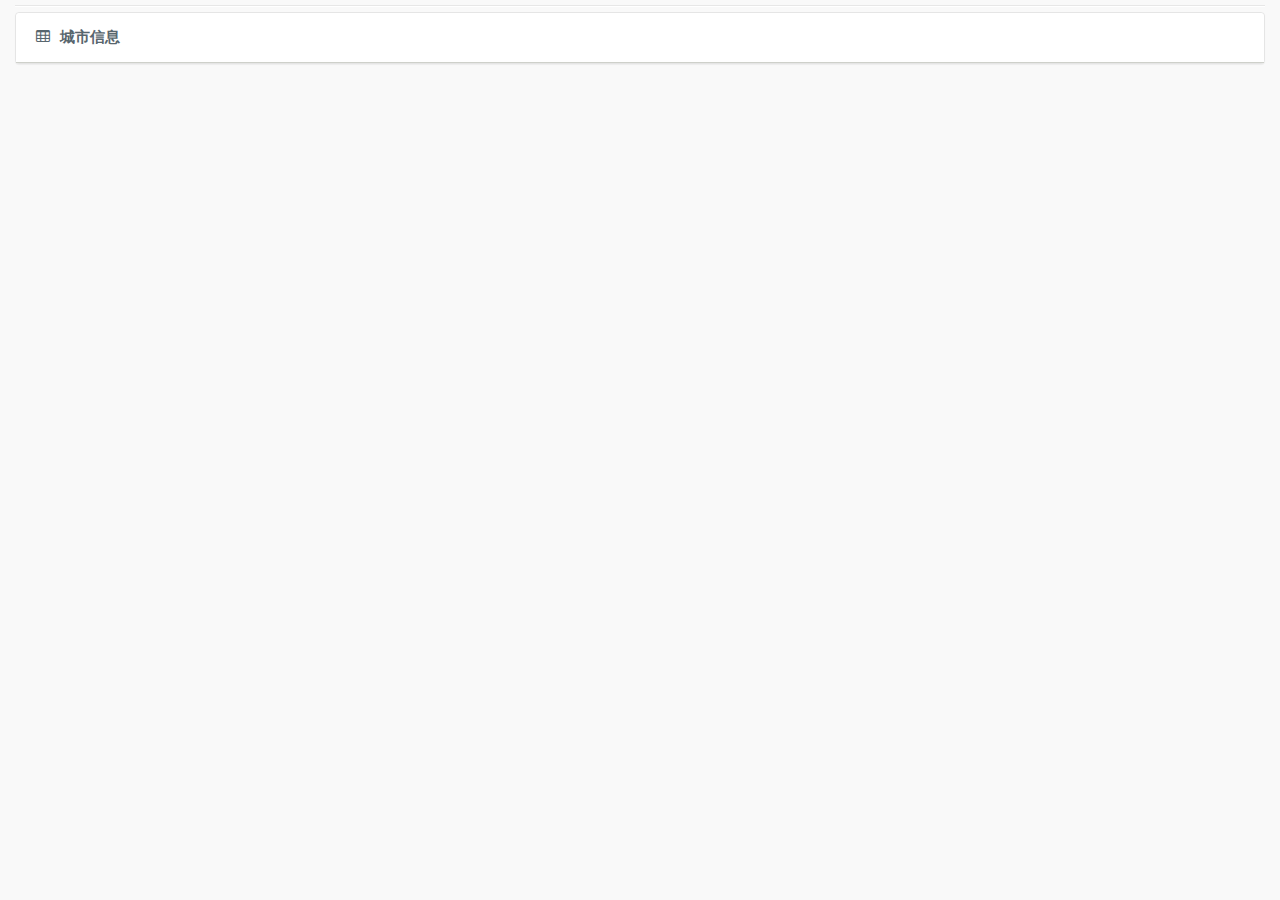
==== commit 44792756: "处理报错" ====
--- a/table.html
+++ b/table.html
@@ -1,23 +1,23 @@
-
 <!DOCTYPE html>
 <html lang="en">
+
 <head>
- <meta http-equiv="content-type" content="text/html; charset=UTF-8">
+	<meta http-equiv="content-type" content="text/html; charset=UTF-8">
 	<meta charset="utf-8">
 	<meta http-equiv="X-UA-Compatible" content="IE=edge">
 	<meta name="viewport" content="width=device-width, initial-scale=1.0">
 	<meta name="renderer" content="webkit">
 	<title>Gofun-CRM平台系统</title>
 	<meta name="viewport" content="width=device-width, initial-scale=1.0, maximum-scale=1, user-scalable=no">
-	<link rel="stylesheet" type="text/css" href="./css/cloud-admin.css" >
+	<link rel="stylesheet" type="text/css" href="./css/cloud-admin.css">
 	<link rel="stylesheet" type="text/css" href="./css/weui.min.css">
-	<link rel="stylesheet" type="text/css"  href="./css/themes/default.css" id="skin-switcher" >
-	<link rel="stylesheet" type="text/css"  href="./css/responsive.css" >
+	<link rel="stylesheet" type="text/css" href="./css/themes/default.css" id="skin-switcher">
+	<link rel="stylesheet" type="text/css" href="./css/responsive.css">
 	<link rel="stylesheet" type="text/css" href="./css/font-awesome/css/font-awesome.min.css" rel="stylesheet">
 	<link rel="stylesheet" type="text/css" href="./js/bootstrap-select/css/bootstrap-select.css">
 	<link rel="stylesheet" type="text/css" href="./css/public_skin.css">
 
-   	<!-- JQUERY -->
+	<!-- JQUERY -->
 	<script type="text/javascript" src="./js/jquery/jquery-2.0.3.min.js"></script>
 	<script type="text/javascript" src="./js/jquery.form.js"></script>
 	<script type="text/javascript" src="./js/jquery-ui-1.10.3.custom/js/jquery-ui-1.10.3.custom.min.js"></script>
@@ -40,15 +40,15 @@
 	<script type="text/javascript" src="./js/art/plugins/iframeTools.source.js"></script>
 	<script type="text/javascript" src="./js/rotate/jquery.rotate.min.js"></script>
 	<script type="text/javascript">
-	
-		$(function(){
+
+		$(function () {
 			/**回车事件*/
-			document.onkeydown = function(e){ 
-			    var ev = document.all ? window.event : e;
-			    if(ev.keyCode==13) {
-			    	initTable();
-			    	return false;
-			     }
+			document.onkeydown = function (e) {
+				var ev = document.all ? window.event : e;
+				if (ev.keyCode == 13) {
+					initTable();
+					return false;
+				}
 			}
 			var uAgent = navigator.userAgent;
 			var isAndroid = uAgent.indexOf("Android") > -1 || uAgent.indexOf("Adr") > -1;
@@ -58,108 +58,142 @@
 				$(".box-body").css("overflow-x", "auto");
 				$(".box-body").css("width", "100%");
 			}
-			
+
 		});
 		var ctx = "";
 		function validateData(from) {
 			$.validator.setDefaults({
-			    submitHandler: function(form) {
-			    	formOnSubmit();
-			    }
+				submitHandler: function (form) {
+					formOnSubmit();
+				}
 			});
-			$(document).ready(function() {
-			    $("#" + from).validate();
+			$(document).ready(function () {
+				$("#" + from).validate();
 			});
 		}
-		
-		function addLogList(type,bussnisId){
-			 
-			 var dom = $("#addLogList");
-		        if(dom.length > 0){
-		        	
-		        	$(dom).empty();
-		        	$(dom).append(getLogString());
-		        	$("#logType").val(type);
-		        	$("#businessId").val(bussnisId);
-		        	bindTime("logStartTimeDesc", "yyyy-MM-dd HH:mm:ss");
-		    		bindTime("logEndTimeDesc", "yyyy-MM-dd HH:mm:ss");
-		    		initTableLog();
-		        }
-		 }
-		 function initTableLog() { 
-				$("#cusTableLog").bootstrapTable('destroy').bootstrapTable({
-		            //
-		           method: 'post',
-		           contentType:"application/x-www-form-urlencoded",
-		           striped: true,
-		           cache: false,   
-		           pagination: true, 
-		           sortable: true,
-		           sortOrder: "asc", 
-		           pageSize: 10,   
-		           pageNumber:1,  
-		           pageList: [5, 10, 15, 20, 25],   
-		           queryParamsType : "undefined", 
-		           url: ctx+"/commonPage/query" ,                 
-		           queryParams: function(params) {
-		               var param = { 
-		                     page: params.pageNumber,    
-		                     rows: params.pageSize, 
-		                     startTime: $('#logStartTimeDesc').val(),
-		                     endTime: $('#logEndTimeDesc').val(),
-		                     createUser: $('#logCreateUser').val(),
-		                     content: $('#logContent').val(),
-		                     type: $('#logType').val(),
-		                     businessId: $('#businessId').val(),
-		                     sort:params.sortName,
-		                     order:params.sortOrder
-		                   };
-		               return param;
-		           },
-		           sidePagination: "server",
-		           strictSearch: true,
-		           pagination: true,
-		           idField : "id",
-		           columns: [
-		               { field: 'id', 				title: 'ID',	visible:'False'}, 
-		               { field: 'createTime', 		title: '操作日期',  align: 'center'}, 
-		               { field: 'createUser',		title: '操作人',  align: 'center'},
-		               { field: 'content', 			title:'操作内容' ,  align: 'center'},
-		           ]
-		       });
-				
-				$('#cusTableLog').bootstrapTable('hideColumn', 'id');
-				
-			 }
+
+		function addLogList(type, bussnisId) {
+
+			var dom = $("#addLogList");
+			if (dom.length > 0) {
+
+				$(dom).empty();
+				$(dom).append(getLogString());
+				$("#logType").val(type);
+				$("#businessId").val(bussnisId);
+				bindTime("logStartTimeDesc", "yyyy-MM-dd HH:mm:ss");
+				bindTime("logEndTimeDesc", "yyyy-MM-dd HH:mm:ss");
+				initTableLog();
+			}
+		}
+		function initTableLog() {
+			$("#cusTableLog").bootstrapTable('destroy').bootstrapTable({
+				//
+				method: 'post',
+				contentType: "application/x-www-form-urlencoded",
+				striped: true,
+				cache: false,
+				pagination: true,
+				sortable: true,
+				sortOrder: "asc",
+				pageSize: 10,
+				pageNumber: 1,
+				pageList: [5, 10, 15, 20, 25],
+				queryParamsType: "undefined",
+				url: ctx + "/commonPage/query",
+				queryParams: function (params) {
+					var param = {
+						page: params.pageNumber,
+						rows: params.pageSize,
+						startTime: $('#logStartTimeDesc').val(),
+						endTime: $('#logEndTimeDesc').val(),
+						createUser: $('#logCreateUser').val(),
+						content: $('#logContent').val(),
+						type: $('#logType').val(),
+						businessId: $('#businessId').val(),
+						sort: params.sortName,
+						order: params.sortOrder
+					};
+					return param;
+				},
+				sidePagination: "server",
+				strictSearch: true,
+				pagination: true,
+				idField: "id",
+				columns: [
+					{ field: 'id', title: 'ID', visible: 'False' },
+					{ field: 'createTime', title: '操作日期', align: 'center' },
+					{ field: 'createUser', title: '操作人', align: 'center' },
+					{ field: 'content', title: '操作内容', align: 'center' },
+				]
+			});
+
+			$('#cusTableLog').bootstrapTable('hideColumn', 'id');
+
+		}
 	</script>
 	<style>
-		.error{
-			color:red;
-		}
-		.btn,.form-control {
-			border-radius:0px !important;
-		}
-		.box.border.green > .box-title {
-			background-color:#0DBC60;
-		}
-		.input-group-addon{border-radius:0px !important;}
-		#addLogList .form-control{height:28px;}
-		#addLogList .control-label{padding-top: 4px;}
-		#addLogList .btn{padding: 4px 8px;}
-		.box.border.green > .box-title .tools > a{cursor:pointer;}
-		
-		.loadImg{position: absolute;width: 100px;height: 100px;z-index: 9998;background-image:url(../../img/load.gif)}
+		.error {
+			color: red;
+		}
+
+		.btn,
+		.form-control {
+			border-radius: 0px !important;
+		}
+
+		.box.border.green>.box-title {
+			background-color: #0DBC60;
+		}
+
+		.input-group-addon {
+			border-radius: 0px !important;
+		}
+
+		#addLogList .form-control {
+			height: 28px;
+		}
+
+		#addLogList .control-label {
+			padding-top: 4px;
+		}
+
+		#addLogList .btn {
+			padding: 4px 8px;
+		}
+
+		.box.border.green>.box-title .tools>a {
+			cursor: pointer;
+		}
+
+		.loadImg {
+			position: absolute;
+			width: 100px;
+			height: 100px;
+			z-index: 9998;
+			background-image: url(../../img/load.gif)
+		}
+
 		/**IV*/
-		.MaskLayer{position: absolute;top:0;left:0;width: 100%;height: 100%;background-color: #8FB0D1;z-index:9997;-moz-opacity: 0.45;opacity:0.45;filter: alpha(opacity=80);}
-		
-	</style><link rel="stylesheet" href="./js/zTree3.5/css/custom/zTreeStyle.css" type="text/css">
-<script type="text/javascript" src="./js/zTree3.5/js/jquery.ztree.core-3.5.min.js"></script>
-<script type="text/javascript" src="./js/zTree3.5/js/jquery.ztree.excheck-3.5.min.js"></script>
-<script type="text/javascript" src="./js/zTree3.5/js/jquery.ztree.exedit-3.5.min.js"></script>
-<link rel="stylesheet" href="http://cache.amap.com/lbs/static/main1119.css"/>
-<script type="text/javascript" src="http://webapi.amap.com/maps?v=1.3&key=b1a95ad7636abd538589569dff0fc7f6&plugin=AMap.Autocomplete,AMap.PlaceSearch,AMap.Geocoder,AMap.DistrictSearch"></script>
-<script type="text/javascript" src="http://cache.amap.com/lbs/static/addToolbar.js"></script>
+		.MaskLayer {
+			position: absolute;
+			top: 0;
+			left: 0;
+			width: 100%;
+			height: 100%;
+			background-color: #8FB0D1;
+			z-index: 9997;
+			-moz-opacity: 0.45;
+			opacity: 0.45;
+			filter: alpha(opacity=80);
+		}
+	</style>
+	<link rel="stylesheet" href="./js/zTree3.5/css/custom/zTreeStyle.css" type="text/css">
+	<script type="text/javascript" src="./js/zTree3.5/js/jquery.ztree.core-3.5.min.js"></script>
+	<script type="text/javascript" src="./js/zTree3.5/js/jquery.ztree.excheck-3.5.min.js"></script>
+	<script type="text/javascript" src="./js/zTree3.5/js/jquery.ztree.exedit-3.5.min.js"></script>
 </head>
+
 <body>
 	<!-- PAGE -->
 	<section id="page">
@@ -177,344 +211,7 @@
 								</h4>
 								<div class="tools hidden-xs"></div>
 							</div>
-							<form action="/city/saveCity.do" id="addForm" method="post">
-							<div class="box-body">
-								<div class="row">
-									<div class="col-md-12">
-										<div class="well form-horizontal">
-											<div class="form-group">
-												<label class="col-sm-1 control-label"><font color="red">基本信息</font></label> 
-											</div>
-											<div class="form-group">
-												<label class="col-sm-2 control-label"><font color="red">*</font>城市编码:</label> 
-												<div class="col-sm-4">
-													<input type="text" id="cityCode" name="cityCode" class="form-control" value="" maxlength="4" required="required" data-msg-required="请输入城市编码"  />
-												</div>
-												<label class="col-sm-2 control-label"><font color="red">*</font>城市:</label> 
-												<div class="col-sm-4">
-													<input type="text" name="cityName" class="form-control" value="" required="required" data-msg-required="请输入城市" />
-												</div>
-											</div>
-											<div class="form-group">
-												<label class="col-sm-2 control-label"><font color="red">*</font>坐标Lat/坐标Lon:</label> 
-												<div class="col-sm-1">
-													<input type="text" id="lat" name="lat" style="width:150px;" class="col-md-5 form-control" readonly="readonly" value="" required="required" data-msg-required="请选择坐标" /> 
-												</div>
-												<div class="col-sm-1"></div>
-												<div class="col-sm-1">
-													<input type="text" id="lon" name="lon" style="width:150px;" class="col-md-5 form-control" readonly="readonly" value="" required="required" data-msg-required="请选择坐标" />
-												</div>
-											</div>
-											<div class="form-group">
-												<label class="col-sm-2 control-label"></label> 
-												<div class="col-md-6" style="height:300px;width: 600px;">
-													<div id="container" style="position: relative"></div>
-													
-												</div>
-											</div>
-											<div class="form-group">
-												<label class="col-sm-2 control-label"></label> 
-												<div class="col-md-4">
-													<font color="red">点击地图，获取中心点坐标</font>
-												</div>
-											</div>
-											<div class="form-group">
-												<label class="col-sm-2 control-label"><font color="red">*</font>行政区/县:</label>
-		                                        <div class="col-sm-8">
-		                                            <input type="hidden" id="codes" name="codes" value="" />
-		                                            <input type="text" class="form-control searchInputBg" 
-		                                            	id="areaNames"  name="areaNames" onclick="selectCodes()" required="required" data-msg-required="请选择行政区/县" />
-		                                        </div>
-										    </div>
-											<div class="form-group">
-												<label class="col-sm-2 control-label"><font color="red">*</font>首字母（大写）:</label> 
-												<div class="col-sm-4">
-													<input type="text" name="headCharacter" class="col-md-5 form-control" value="" maxlength="1" required="required"  data-msg-required="请输入首字母" />
-												</div>
-												<label class="col-sm-2 control-label"><font color="red">*</font>状态:</label> 
-												<div class="col-sm-4">
-													<select  class="col-md-12 full-width-fix form-control" id="status" name="status" required="required" data-msg-required="请选择状态">
-														<option value="">请选择</option>
-														<option value="0">关闭</option>
-														<option value="1">显示</option>
-														</select>
-												</div>
-											</div>
-											<div class="form-group">
-												<label class="col-sm-1 control-label"><font color="red">运营信息</font></label> 
-											</div>										
-											<div class="form-group">
-												<label class="col-sm-2 control-label"><font color="red">*</font>异地还车:</label> 
-												<div class="col-sm-4">
-													<select class="col-md-12 full-width-fix form-control" id="parkingReturnType" name="parkingReturnType" required="required" data-msg-required="请选择异地还车">
-														<option value="">请选择</option>
-														<option value="1">异地还车</option>
-														<option value="0">非异地还车</option>
-														<option value="2">车位已满</option>
-														</select>
-												</div>
-											</div>
-											<div class="form-group">
-												<label class="col-sm-2 control-label"><font color="red">*</font>拍照功能:</label>
-												<div class="col-sm-4">
-													<select class="col-md-12 full-width-fix form-control" id="carPictures" name="carPictures" required="required" data-msg-required="请选择拍照功能">
-														<option value="">请选择</option>
-														<option value="0">关闭</option>
-														<option value="1">开启(强制上传)</option>
-														<option value="2">开启(非强制上传)</option>
-														</select>
-												</div>
-												<label class="col-sm-2 control-label"><font color="red">*</font>自动结单:</label>
-												<div class="col-sm-4">
-													<select class="col-md-12 full-width-fix form-control" id="autoSettleOrderSwitch" name="autoSettleOrderSwitch" onchange="getOrderSwitch()" required="required" data-msg-required="请选择自动结单功能">
-														<option value="">请选择</option>
-														<option value="1">开启</option>
-														<option value="0">关闭</option>
-														</select>
-												</div>
-											</div>
-											<div class="form-group">
-												<label class="col-sm-2 control-label"><font color="red">*</font>FUN开停:</label>
-												<div class="col-sm-4">
-													<select class="col-md-12 full-width-fix form-control" id="virtualSwitch" name="virtualSwitch" required="required" data-msg-required="请选择FUN开停" onchange="funType()">
-														<option value="">请选择</option>
-														<option value="1">开启</option>
-														<option value="0">关闭</option>
-														</select>
-												</div>
-												<label class="col-sm-2 control-label"><font color="red">*</font>预约还车位:</label>
-												<div class="col-sm-4">
-													<select onchange="cascade()"  class="col-md-12 full-width-fix form-control" id="appointmentSwitch" name="appointmentSwitch" required="required" data-msg-required="请选择预约还车位">
-														<option value="">请选择</option>
-														<option value="1">开启</option>
-														<option value="0">关闭</option>
-														</select>
-												</div>
-												<div class="form-group">
-													 <input class="col-md-5 form-control" style="width:110px;margin-left:40px;" disabled="disabled" type="number" required="required" data-msg-required="请输入预约还车位时间" id="appointmentTime" name="appointmentTime" oninput="if(value.length>4)value=value.slice(0,4)" />
-												     <label class="col-sm-1 control-label" style="width:60px">小时</label>
-												</div>
-											</div>
-											<div class="form-group">
-												<label class="col-sm-2 control-label"><font color="red">*</font>订单身份识别方式:</label>
-												<div class="col-sm-4">
-													<select class="col-md-12 full-width-fix form-control" id="useCarRecognitionSwitch" name="useCarRecognitionSwitch" required="required" data-msg-required="请选择用车识别方式">
-														<option value="">请选择</option>
-														<option value="1">身份证识别</option>
-														<option value="2">身份证识别/人脸识别</option>
-														<option value="3">人脸识别</option>
-														<option value="4">关闭</option>
-														<option value="5">手机人脸识别且身份证刷卡</option>
-														<option value="6">身份证刷卡且车内人脸识别</option>
-														<option value="7">身份证刷卡且（车内人脸识别或手机人脸识别）	</option>
-														<option value="8">车内人脸识别</option>
-														</select>
-												</div>
-											    <label class="col-sm-2 control-label"><font color="red">*</font>异地还车费:</label>
-												<div class="col-sm-4">
-													<select class="col-md-12 full-width-fix form-control" id="elseReturnSwitch" name="elseReturnSwitch" required="required" data-msg-required="请选择异地还车费" onchange="elseReturnType()">
-														<option selected="selected" value="">请选择</option>
-														<option value="1">开启</option>
-														<option value="0">关闭</option>
-														</select>
-												</div>
-												<div class="form-group">
-													 <input class="col-md-5 form-control" style="width:110px;margin-left:40px;" type="number" disabled="disabled" id="elseReturnAmount" name="elseReturnAmount"  oninput="if(value<0)value=0;if(value>999)value=999" />
-												     <label class="col-sm-1 control-label" style="width:60px">元</label>
-												</div>
-											</div>
-											<div class="form-group">
-											    <label class="col-sm-2 control-label"> 城市围栏开关:</label>
-												<div class="col-sm-4">
-													<select  class="col-md-12 full-width-fix form-control" id="barrierSwitch" name="barrierSwitch"  required="required" data-msg-required="城市围栏开关">
-														<option value="">请选择</option>
-														<option value="1">开启</option>
-														<option value="0">关闭</option>
-														</select>
-
-												</div>
-											 	
-												
-											</div>
-
-											<div class="form-group">
-												<label class="col-sm-2 control-label"><font color="red">*</font>芝麻信用:</label> 
-												<div class="col-sm-4">
-													<select class="col-md-4 full-width-fix form-control" id="zhimaCredit" name="zhimaCredit" required="required" data-msg-required="请选择评论">
-														<option value="">请选择</option>
-														<option value="1">开启</option>
-														<option value="0">关闭</option>
-														</select>
-												</div>
-												<label class="col-sm-2 control-label"><font color="red">*</font>推费支付方式:</label> 
-												<div class="col-sm-4">
-													<select class="col-md-4 full-width-fix form-control" id="pushFeeType" name="pushFeeType" required="required" data-msg-required="请选择支付方式">
-														<option value="">请选择</option>
-														<option value="1">手动扣款</option>
-														<option value="2">自动扣款</option>
-														</select>
-												</div>
-											</div>
-											<div class="form-group">
-												<label class="col-sm-2 control-label"><font color="red">*</font>推费延期天数:</label> 
-												 <div class="col-sm-4" >
-													<input type="number" id="pushFeeDelayDays" name="pushFeeDelayDays" class="col-md-4 full-width-fix form-control" value="1" />
-												</div>
-												<label class="col-sm-2 control-label"><font color="red">*</font>用车前拍照:</label>
-											    <div class="col-sm-4">
-													<select class="col-md-12 full-width-fix form-control" id="userCarBeforeTakePicture" name="userCarBeforeTakePicture" required="required" data-msg-required="请选择用车前拍照">
-														<option value="">请选择</option>
-														<option value="1">固定角度模式</option>
-														<option value="2">验车单模式</option>
-														<option value="0">关闭</option>
-														</select>
-												</div>
-											</div>
-											
-											<div class="form-group">
-												 <label class="col-sm-2 control-label"><font color="red">*</font>用车后拍照:</label>
-											    <div class="col-sm-4">
-													<select  class="col-md-12 full-width-fix form-control" id="userCarAfterTakePicture" name="userCarAfterTakePicture" required="required" data-msg-required="请选择用车后拍照">
-														<option value="">请选择</option>
-														<option value="1">固定角度模式</option>
-														<option value="2">验车单模式</option>
-														<option value="0">关闭</option>
-														</select>
-												</div>
-												<label class="col-sm-2 control-label"><font color="red">*</font>恶劣天气跳过还车拍照:</label>
-											    <div class="col-sm-4">
-													<select class="col-md-12 full-width-fix form-control" id="badWeatherTakePicture" name="badWeatherTakePicture" required="required" data-msg-required="请选择恶劣天气跳过还车拍照">
-														<option value="">请选择</option>
-														<option value="1">开启</option>
-														<option value="0">关闭</option>
-														</select>
-												</div>
-											</div>
-											 <div class="form-group">
-											    <label class="col-sm-2 control-label"><font color="red">*</font>恶劣天气跳过用车识别:</label>
-											    <div class="col-sm-4">
-													<select  class="col-md-12 full-width-fix form-control" id="badWeatherFaceRecognition" name="badWeatherFaceRecognition" required="required" data-msg-required="请选择恶劣天气人脸识别">
-														<option value="">请选择</option>
-														<option value="1" >开启</option>
-														<option value="0" >关闭</option>
-														</select>
-												</div>
-												<label class="col-sm-2 control-label"><font color="red">*</font>手机定位辅助还车:</label>
-											    <div class="col-sm-4">
-													<select  class="col-md-12 full-width-fix form-control" id="assitedPositionSwitch" name="assitedPositionSwitch" required="required" data-msg-required="请选择手机定位辅助还车">
-														<option value="">请选择</option>
-														<option value="1" >开启</option>
-														<option value="0" >关闭</option>
-														</select>
-												</div>
-											 </div>
-											 
-											 <div class="form-group">
-											    <label class="col-sm-2 control-label"><font color="red">*</font>限行开关:</label>
-											    <div class="col-sm-4">
-													<select class="col-md-12 full-width-fix form-control" id="trafficLimitSwitch" name="trafficLimitSwitch" required="required" data-msg-required="请选择限行开关">
-														<option value="">请选择</option>
-														<option value="1">开启</option>
-														<option value="0">关闭</option>
-														</select>
-												</div>
-											    <label class="col-sm-2 control-label"><font color="red">*</font>网点超停车辆开关:</label>
-											    <div class="col-sm-4">
-													<select class="col-md-12 full-width-fix form-control" id="superStop" name="superStop" required="required" data-msg-required="请选择网点超停车辆开关">
-														<option value="">请选择</option>
-														<option value="1">开启</option>
-														<option value="0">关闭</option>
-														</select>
-												</div>
-											 </div>
-											<div class="form-group">
-											    <label class="col-sm-2 control-label"><font color="red">*</font>分时险开关:</label>
-											    <div class="col-sm-4">
-													<select class="col-md-12 full-width-fix form-control" id="compensateSwitch" name="compensateSwitch" required="required" data-msg-required="请选择分时险开关">
-														<option value="">请选择</option>
-														<option value="0">基础保障</option>
-														<option value="1">基础保障+升级保障</option>
-														<option value="2">升级保障</option>
-														</select>
-												</div>
-												<label class="col-sm-2 control-label"><font color="red">*</font>业务类型:</label>
-											    <div class="col-sm-4">
-													<select class="col-md-12 full-width-fix form-control" id="businessLineCode" name="businessLineCode" required="required" data-msg-required="请选择业务线开关">
-														<option value="">请选择</option>
-														<option value="0">分时</option>
-														<option value="1">整租</option>
-														<option value="3">C2C共享</option>
-														<option value="2">客货两用</option>
-														<option value="4">日租</option>
-														</select>
-												</div>
-											</div>
-										</div>
-									</div>
-								</div>
-								<p class="btn-toolbar" align="center">
-									<button id="submit" type="submit" class="btn btn-primary" onclick="validateData('addForm')" ><i class="fa fa-check-square-o"></i> 保存</button>
-									<button type="button" class="btn btn-primary" onclick="jumpUrl('/city/getList')"><i class="fa fa-check-square-o"></i> 返回</button>
-								</p>
-								
-							</div>
-							</form>
-							
 							<!-- /BOX -->
-							<!-- dialog begin -->
-							<div id="cityDiv" class="modal fade" role="dialog" aria-hidden="true" align="center" style="top: 5%;" >
-								<div class="modal-dialog">
-									<div class="box border green">
-										<div class="box-body">
-											<form id="remarkForm" action="" method="post">
-												<div class="row">
-													<div class="col-md-12">
-														<div class="well form-horizontal">
-															<div class="form-group" style="width:520px; border: 1px solid #E5E5E5; height: 300px; background-color: #fff; overflow-x: auto;">
-																<ul id="citytTree" class="ztree"></ul>
-															</div>
-															<div class="form-group">
-																<div class="col-sm-6 col-sm-offset-4">
-																	<a class="btn btn-primary" href="#" onclick="getTreeVal()">确定</a>
-																	<a class="btn btn-info" href="#" data-dismiss="modal">取消</a>
-																</div>
-															</div>
-														</div>
-													</div>
-												</div>
-											</form>
-										</div>
-									</div>
-								</div>
-							</div>							
-							<!-- dialog end -->
-							<!-- dialog1 begin -->
-							<div id="cityDiv1" class="modal fade" role="dialog" aria-hidden="true" align="center" style="top: 5%;" >
-								<div class="modal-dialog">
-									<div class="box border green">
-										<div class="box-body">
-											<form id="remarkForm1" action="" method="post">
-												<div class="row">
-													<div class="col-md-12">
-														<div class="well form-horizontal">
-															<div class="form-group" style="width:520px; border: 1px solid #E5E5E5; height: 300px; background-color: #fff; overflow-x: auto;">
-																<ul id="citytTree1" class="ztree"></ul>
-															</div>
-															<div class="form-group">
-																<div class="col-sm-6 col-sm-offset-4">
-																	<a class="btn btn-primary" href="#" onclick="getTreeVal1()">确定</a>
-																	<a class="btn btn-info" href="#" data-dismiss="modal">取消</a>
-																</div>
-															</div>
-														</div>
-													</div>
-												</div>
-											</form>
-										</div>
-									</div>
-								</div>
-							</div>							
-							<!-- dialog1 end -->
 						</div>
 					</div>
 				</div>
@@ -524,280 +221,7 @@
 		</div>
 	</section>
 	<!--/PAGE -->
-<script type="text/javascript">
-	$(function(){
-		$("#status").val("");
-		$("#parkingReturnType").val("");
-		$("#carPictures").val("");
-		$("#autoSettleOrderSwitch").val("");
-		$("#virtualSwitch").val("");
-		$("#appointmentSwitch").val("");
-		$("#useCarRecognitionSwitch").val("");
-		$("#elseReturnSwitch").val("");
-		$("#barrierSwitch").val("");
-		$("#zhimaCredit").val("");
-		$("#pushFeeType").val("");
-		$("#userCarBeforeTakePicture").val("");
-		$("#userCarAfterTakePicture").val("");
-		$("#badWeatherTakePicture").val("");
-		$("#badWeatherFaceRecognition").val("");
-		$("#assitedPositionSwitch").val("");
-		$("#trafficLimitSwitch").val("");
-		$("#superStop").val("");
-		$("#compensateSwitch").val("");
-		$("#businessLineCode").val("");
-
-		addEntranceMarker();
-	});
-	//地图相关开始
-	  var map = new AMap.Map('container', {
-        resizeEnable: true,
-        zoom: 8
-     });
-	  var marker = new AMap.Marker({
-	        icon: new AMap.Icon({
-	            size: new AMap.Size(40, 50), //图标大小
-	            image: "http://webapi.amap.com/theme/v1.3/markers/n/mark_b.png"
-	        })
-	    });
-	  
-	  //为地图注册click事件获取鼠标点击出的经纬度坐标
-	    map.on('click', function (e) {
-	        centerOnClick(e);
-	    });
-
-	    function centerOnClick(e) {
-	        $("#lon").val(e.lnglat.getLng());
-	        $("#lat").val(e.lnglat.getLat());
-	        lnglat = e.lnglat;
-	        marker.setMap(map);
-	        marker.setPosition([lnglat.getLng(), lnglat.getLat()]);
-	    }
-	//地图相关结束
-	
-	function addEntranceMarker() {
-        var entranceLongitude = '';
-        var entranceLatitude = '';
-        if (!entranceLongitude || !entranceLatitude) {
-            return;
-        }
-        
-
-        marker.setMap(map);
-        // 自定义点标记内容
-        var markerContent = document.createElement("div");
-
-        // 点标记中的图标
-        var markerImg = document.createElement("img");
-        markerImg.className = "markerlnglat";
-        markerImg.src = "http://webapi.amap.com/theme/v1.3/markers/n/mark_r.png";
-        markerContent.appendChild(markerImg);
-
-        // 点标记中的文本
-        var markerSpan = document.createElement("span");
-        markerSpan.className = 'markerEntrance';
-        markerSpan.innerHTML = "中心点";
-        markerContent.appendChild(markerSpan);
-
-        marker.setContent(markerContent); //更新点标记内容
-        marker.setPosition([entranceLongitude, entranceLatitude]); //更新点标记位置
-    }
-	
-	///异步加载cityTree开始 -----------------------------
-	function selectCodes(){
-		var checkValue = $("#codes").val();
-		var lat = $("#lat").val();
-		if(isEmpty(lat)) {
-			selfAlert("请先选择中心坐标点！");
-			return false;
-		}
-		$("#cityDiv1").modal("show");
-		bindAsyncSelectTree("#citytTree1", "/city/getAreaJson?checkValue="+checkValue, "/city/getSubAreaJson?checkValue="+checkValue);
-	}
-	function bindAsyncSelectTree(target, url, subUrl) {
-		var setting = {
-			check: {
-				enable: true,
-				chkStyle:"checkbox",
-				chkboxType : {
-	                "Y" : "s",
-	                "N" : "ps"
-	            }
-			},
-			async:{
-	            enable:true,//是否为异步加载
-	            autoParam:["id"],//异步加载 自动提交
-	            url: subUrl
-	        },
-	        callback: {
-	            onCheck: zTreeOnCheck,
-	            onClick: zTreeOnClick,
-	            beforeExpand: beforeExpand
-	        },
-	        data: {
-	            simpleData: {
-	                enable : true,//是否之用简单数据
-	            }
-	        }
-	    };
-	    $.post(url, function (datas) {
-	    	ajaxDataFilter(datas);
-	        $.fn.zTree.init($(target), setting, datas);
-	    });
-	}
-	function zTreeOnCheck(event, treeId, treeNode) {
-		//设置父节点
-		$("#parentCode").val(treeNode.id);
-		//alert($("#parentCode").val());
-		$("#parentName").val(treeNode.name);
-	}
-	function beforeExpand(){
-		
-	}
-
-	function SelectTree(url, target) {
-		var setting = {
-			check: {
-				enable: true
-			},
-			async:{
-				enable: true
-			},
-			callback: {
-				onCheck: zTreeOnClick
-			},
-			data: {
-				simpleData: {
-					enable: true
-				}
-			}
-		};
-		
-		
-		$.post(url, function (datas) {
-			ajaxDataFilter(datas);
-			$.fn.zTree.init($(target), setting, datas);
-		});
-	}
-
-	function ajaxDataFilter(responseData) {
-		console.log(responseData.length);
-		if (responseData.length>0) {
-			var id;
-			for(var i =0; i < responseData.length; i++) {
-				id = responseData[i].id;
-				for(var j =0; j < responseData.length; j++) {
-					if(id==responseData[j].pId){
-						responseData[i].nocheck = true;
-					}
-				}
-			}
-		}
-		return responseData;
-	}
-
-	function zTreeOnClick(event, treeId, treeNode) {
-	}
-	//获取树选中值
-	function getTreeVal(){
-		getCheckedNodeIds("citytTree", "areaCode");
-		$("#cityDiv").modal('hide'); 
-	}
-	function getTreeVal1(){
-		getCheckedNodeIds("citytTree1", "codes", "areaNames");
-		$("#cityDiv1").modal('hide'); 
-		drawBounds();
-	}
-	////////////////////////////////////////////////////////////////////////////////////////////////////////
-	/**如果选择fun开挺开启， 设置异地还车关闭，不可编辑*/
-	function funType() {
-		var virtualSwitch = $("#virtualSwitch").val();
-		if(virtualSwitch=="1") {
-			$("#elseReturnSwitch").val("0");
-			$("#elseReturnSwitch").attr("disabled",true);
-			elseReturnType();
-		} else {
-			$("#elseReturnSwitch").attr("disabled",false);
-			elseReturnType();
-		}
-	}
-	/**异地还车开启|设置费用*/
-	function elseReturnType() {
-		var elseReturnSwitch = $("#elseReturnSwitch").val();
-		if(elseReturnSwitch == "1") {
-			$("#elseReturnAmount").attr("disabled",false);
-		} else {
-			$("#elseReturnAmount").val("");
-			$("#elseReturnAmount").attr("disabled",true);
-		}
-	}
-	function cascade(){
-		var appointmentSwitch = $("#appointmentSwitch").val();
-		if(appointmentSwitch==1){
-			$("#appointmentTime").attr("disabled",false);
-		}else{
-			$("#appointmentTime").val("");//只读
-			$("#appointmentTime").attr("disabled",true);//只读
-		} 
-	}
-	function getOrderSwitch(){
-		var autoSettleOrderSwitch = $("#autoSettleOrderSwitch").val();
-		if(autoSettleOrderSwitch==1){
-			$("#autoSettleOrderTime").attr("disabled",false);
-		}else{
-			$("#autoSettleOrderTime").val("");//只读
-			$("#autoSettleOrderTime").attr("disabled",true);//只读
-		} 
-	}
-	function formOnSubmit() {
-		submitSummaryFormByPost("addForm", "/city/getList");
-	}
-	 //arecode添加颜色
-    var district = null;
-   var polygons=[];
- // var polygons="";
-   function drawBounds() {
-       //加载行政区划插件
-       if(!district){
-           //实例化DistrictSearch
-           var opts = {
-               subdistrict: 0,   //获取边界不需要返回下级行政区
-               extensions: 'all',  //返回行政区边界坐标组等具体信息
-               level: 'district'  //查询行政级别为 市
-           };
-           district = new AMap.DistrictSearch(opts);
-       }
-       //行政区查询
-       district.setLevel("district");
-       
-       var areaName = $("#areaNames").val(); 
-       var strs= new Array(); //定义一数组 
-       strs=areaName.split(","); //字符分割 
-       map.remove(polygons);
-   	   map.clearMap();
-       for (i=0;i<strs.length ;i++ ) {
-       	 district.search(strs[i], function(status, result) {
-	 	            polygons = [];
-	 	            var bounds = result.districtList[0].boundaries;
-	 	            if (bounds) {
-	 	                for (var i = 0, l = bounds.length; i < l; i++) {
-	 	                    //生成行政区划polygon
-	 	                    var polygon = new AMap.Polygon({
-	 	                        strokeWeight: 1,
-	 	                        path: bounds[i],
-	 	                        fillOpacity: 0.4,
-	 	                        fillColor: '#80d8ff',
-	 	                        strokeColor: '#0091ea'
-	 	                    });
-	 	                    polygons.push(polygon);
-	 	                }
-	 	            }
-	 	            map.add(polygons);
-	 	            map.setFitView(polygons);//视口自适应
-	        });
-	    }
-       	
-   }
-	</script>
+
 </body>
+
 </html>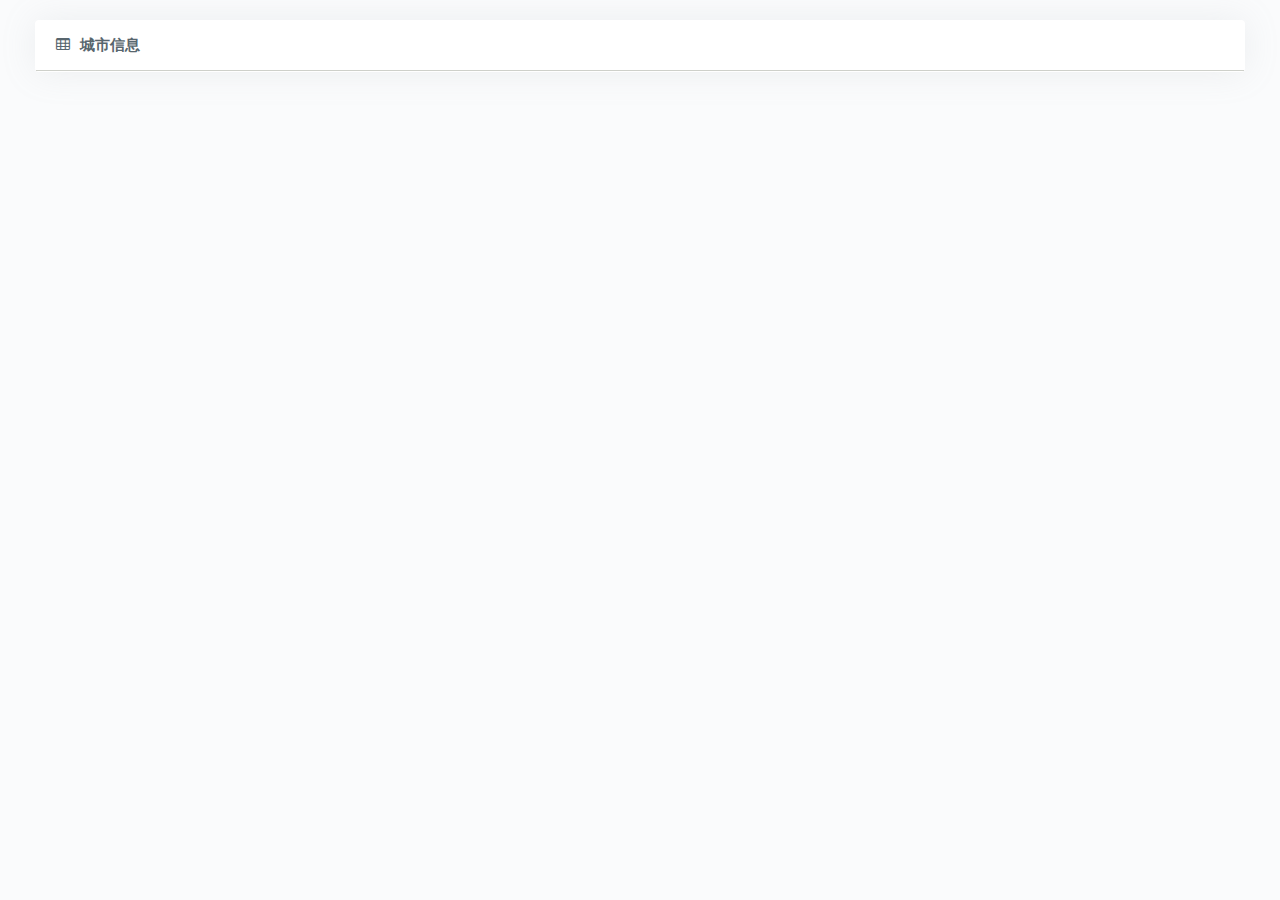
==== commit a7a899dc: "logo" ====
--- a/table.html
+++ b/table.html
@@ -15,15 +15,19 @@
 	<link rel="stylesheet" type="text/css" href="./css/responsive.css">
 	<link rel="stylesheet" type="text/css" href="./css/font-awesome/css/font-awesome.min.css" rel="stylesheet">
 	<link rel="stylesheet" type="text/css" href="./js/bootstrap-select/css/bootstrap-select.css">
-	<link rel="stylesheet" type="text/css" href="./css/public_skin.css">
-
+    <link rel="stylesheet" type="text/css" href="./css/public_skin.css">
+    <!-- indexDefault -->
+    <link rel="stylesheet" type="text/css" href="./nav/webapp/css/index.css?v=3" />
+    <link rel="stylesheet" type="text/css" href="./nav/webapp/css/head.css?v=3" />
+    <link rel="stylesheet" type="text/css" href="./nav/webapp/css/custom.css?v=3" />
+	<link rel="stylesheet" type="text/css" href="./css/indexDefault.css">
+	<link rel="stylesheet" type="text/css" href="./css/public_style.css">
 	<!-- JQUERY -->
 	<script type="text/javascript" src="./js/jquery/jquery-2.0.3.min.js"></script>
 	<script type="text/javascript" src="./js/jquery.form.js"></script>
 	<script type="text/javascript" src="./js/jquery-ui-1.10.3.custom/js/jquery-ui-1.10.3.custom.min.js"></script>
 	<!-- BOOTSTRAP -->
 	<script type="text/javascript" src="./bootstrap/js/bootstrap.min.js"></script>
-
 	<script type="text/javascript" src="./js/table-plugin/bootstrap-table.min.js"></script>
 	<script type="text/javascript" src="./js/table-plugin/locale/bootstrap-table-zh-CN.min.js"></script>
 	<script type="text/javascript" src="./js/jquery-validate/jquery.validate.js"></script>
@@ -38,162 +42,11 @@
 	<!-- ART -->
 	<script type="text/javascript" src="./js/art/artDialog.source.js?skin=idialog"></script>
 	<script type="text/javascript" src="./js/art/plugins/iframeTools.source.js"></script>
-	<script type="text/javascript" src="./js/rotate/jquery.rotate.min.js"></script>
-	<script type="text/javascript">
-
-		$(function () {
-			/**回车事件*/
-			document.onkeydown = function (e) {
-				var ev = document.all ? window.event : e;
-				if (ev.keyCode == 13) {
-					initTable();
-					return false;
-				}
-			}
-			var uAgent = navigator.userAgent;
-			var isAndroid = uAgent.indexOf("Android") > -1 || uAgent.indexOf("Adr") > -1;
-			var isiOS = !!uAgent.match(/\(i[^;]+;( U;)? CPU.+Mac OS X/);
-			/**增加兼容*/
-			if (isAndroid || isiOS) {
-				$(".box-body").css("overflow-x", "auto");
-				$(".box-body").css("width", "100%");
-			}
-
-		});
-		var ctx = "";
-		function validateData(from) {
-			$.validator.setDefaults({
-				submitHandler: function (form) {
-					formOnSubmit();
-				}
-			});
-			$(document).ready(function () {
-				$("#" + from).validate();
-			});
-		}
-
-		function addLogList(type, bussnisId) {
-
-			var dom = $("#addLogList");
-			if (dom.length > 0) {
-
-				$(dom).empty();
-				$(dom).append(getLogString());
-				$("#logType").val(type);
-				$("#businessId").val(bussnisId);
-				bindTime("logStartTimeDesc", "yyyy-MM-dd HH:mm:ss");
-				bindTime("logEndTimeDesc", "yyyy-MM-dd HH:mm:ss");
-				initTableLog();
-			}
-		}
-		function initTableLog() {
-			$("#cusTableLog").bootstrapTable('destroy').bootstrapTable({
-				//
-				method: 'post',
-				contentType: "application/x-www-form-urlencoded",
-				striped: true,
-				cache: false,
-				pagination: true,
-				sortable: true,
-				sortOrder: "asc",
-				pageSize: 10,
-				pageNumber: 1,
-				pageList: [5, 10, 15, 20, 25],
-				queryParamsType: "undefined",
-				url: ctx + "/commonPage/query",
-				queryParams: function (params) {
-					var param = {
-						page: params.pageNumber,
-						rows: params.pageSize,
-						startTime: $('#logStartTimeDesc').val(),
-						endTime: $('#logEndTimeDesc').val(),
-						createUser: $('#logCreateUser').val(),
-						content: $('#logContent').val(),
-						type: $('#logType').val(),
-						businessId: $('#businessId').val(),
-						sort: params.sortName,
-						order: params.sortOrder
-					};
-					return param;
-				},
-				sidePagination: "server",
-				strictSearch: true,
-				pagination: true,
-				idField: "id",
-				columns: [
-					{ field: 'id', title: 'ID', visible: 'False' },
-					{ field: 'createTime', title: '操作日期', align: 'center' },
-					{ field: 'createUser', title: '操作人', align: 'center' },
-					{ field: 'content', title: '操作内容', align: 'center' },
-				]
-			});
-
-			$('#cusTableLog').bootstrapTable('hideColumn', 'id');
-
-		}
-	</script>
-	<style>
-		.error {
-			color: red;
-		}
-
-		.btn,
-		.form-control {
-			border-radius: 0px !important;
-		}
-
-		.box.border.green>.box-title {
-			background-color: #0DBC60;
-		}
-
-		.input-group-addon {
-			border-radius: 0px !important;
-		}
-
-		#addLogList .form-control {
-			height: 28px;
-		}
-
-		#addLogList .control-label {
-			padding-top: 4px;
-		}
-
-		#addLogList .btn {
-			padding: 4px 8px;
-		}
-
-		.box.border.green>.box-title .tools>a {
-			cursor: pointer;
-		}
-
-		.loadImg {
-			position: absolute;
-			width: 100px;
-			height: 100px;
-			z-index: 9998;
-			background-image: url(../../img/load.gif)
-		}
-
-		/**IV*/
-		.MaskLayer {
-			position: absolute;
-			top: 0;
-			left: 0;
-			width: 100%;
-			height: 100%;
-			background-color: #8FB0D1;
-			z-index: 9997;
-			-moz-opacity: 0.45;
-			opacity: 0.45;
-			filter: alpha(opacity=80);
-		}
-	</style>
-	<link rel="stylesheet" href="./js/zTree3.5/css/custom/zTreeStyle.css" type="text/css">
-	<script type="text/javascript" src="./js/zTree3.5/js/jquery.ztree.core-3.5.min.js"></script>
-	<script type="text/javascript" src="./js/zTree3.5/js/jquery.ztree.excheck-3.5.min.js"></script>
-	<script type="text/javascript" src="./js/zTree3.5/js/jquery.ztree.exedit-3.5.min.js"></script>
+    <script type="text/javascript" src="./js/rotate/jquery.rotate.min.js"></script>
+    <!-- 以上为inc引入公共部分-->
+    <!-- indexDefault -->
+	<script type="text/javascript" src="./js/indexDefault.js"></script>
 </head>
-
 <body>
 	<!-- PAGE -->
 	<section id="page">
--- a/css/public_skin.css
+++ b/css/public_skin.css
@@ -91,7 +91,7 @@
 
 /*    container 样式*/
 #page {
-    background: none repeat scroll 0 0 #f9f9f9;
+    background: none repeat scroll 0 0 #fafbfc;
     height: 100%;
     min-width: 320px;
 }
@@ -104,13 +104,13 @@
 
 .box.border.green {
     border: 1px solid #9db36a;
-    border: 1px solid #e5e5e5 !important;
-    margin-bottom: 20px;
+    /* border: 1px solid #e5e5e5 !important; */
+    margin-bottom: 30px;
     background-color: #fff;
     border: 1px solid transparent;
     border-radius: 4px;
-    -webkit-box-shadow: 0 1px 1px rgba(0, 0, 0, .05);
-    box-shadow: 0 1px 1px rgba(0, 0, 0, .05);
+    -webkit-box-shadow: 0 0 35px 0 rgba(154,161,171,.15);
+    box-shadow: 0 0 35px 0 rgba(154,161,171,.15);
 }
 .box.border.green > .box-title {
     background-color: #ffffff !important;
--- a/nav/webapp/css/index.css
+++ b/nav/webapp/css/index.css
@@ -0,0 +1,1058 @@
+@CHARSET "UTF-8";
+  
+
+#cusTable tbody{
+    border-collapse: collapse ! important;
+	font-size:12px;
+
+}
+#cusTable thead tr{
+	font-size:14px;
+	border:1px solid #efefef !important;
+	
+}
+.pwd-wrap>div{
+	font-size:14px !important;
+}
+
+ #cusTable {
+              height: 420px;
+              overflow-y: scroll;
+         }
+        .pull-left{
+        	line-height:40px !important;
+        }
+        .pagination{
+        	MARGIN:0 !important;
+        	FONT-SIZE:13PX !important;
+        }
+.pagination > li > a, .pagination > li > span {
+	    position: relative;
+	    float: left;
+	    padding: 6px 12px;
+	    line-height: 1.428571429;
+	    text-decoration: none;
+	    background-color: #ffffff;
+	    border: 1px solid #dddddd;
+	    margin-left: -1px;
+	        color: #000   !important;
+	}
+    
+    
+    	table {
+  max-width: 100%;
+  background-color: transparent;
+}
+th {
+  text-align: left;
+}
+.table {
+  width: 100%;
+  margin-bottom: 20px;
+}
+.table > thead > tr > th,
+.table > tbody > tr > th,
+.table > tfoot > tr > th,
+.table > thead > tr > td,
+.table > tbody > tr > td,
+.table > tfoot > tr > td {
+  padding: 8px;
+  line-height: 1.428571429;
+  vertical-align: top;
+  border-top: 1px solid #dddddd;
+}
+.table > thead > tr > th {
+  vertical-align: bottom;
+  border-bottom: 2px solid #dddddd;
+}
+.table > caption + thead > tr:first-child > th,
+.table > colgroup + thead > tr:first-child > th,
+.table > thead:first-child > tr:first-child > th,
+.table > caption + thead > tr:first-child > td,
+.table > colgroup + thead > tr:first-child > td,
+.table > thead:first-child > tr:first-child > td {
+  border-top: 0;
+}
+.table > tbody + tbody {
+  border-top: 2px solid #dddddd;
+}
+.table .table {
+  background-color: #ffffff;
+}
+.table-condensed > thead > tr > th,
+.table-condensed > tbody > tr > th,
+.table-condensed > tfoot > tr > th,
+.table-condensed > thead > tr > td,
+.table-condensed > tbody > tr > td,
+.table-condensed > tfoot > tr > td {
+  padding: 5px;
+}
+.table-bordered {
+  border: 1px solid #dddddd;
+}
+.table-bordered > thead > tr > th,
+.table-bordered > tbody > tr > th,
+.table-bordered > tfoot > tr > th,
+.table-bordered > thead > tr > td,
+.table-bordered > tbody > tr > td,
+.table-bordered > tfoot > tr > td {
+  border: 1px solid #dddddd;
+}
+.table-bordered > thead > tr > th,
+.table-bordered > thead > tr > td {
+  border-bottom-width: 2px;
+}
+.table-striped > tbody > tr:nth-child(odd) > td,
+.table-striped > tbody > tr:nth-child(odd) > th {
+  background-color: #f2f2f2;
+}
+.table-hover > tbody > tr:hover > td,
+.table-hover > tbody > tr:hover > th {
+  background-color: #f5f5f5;
+}
+table col[class*="col-"] {
+  position: static;
+  float: none;
+  display: table-column;
+}
+table td[class*="col-"],
+table th[class*="col-"] {
+  float: none;
+  display: table-cell;
+}
+.table > thead > tr > .active,
+.table > tbody > tr > .active,
+.table > tfoot > tr > .active,
+.table > thead > .active > td,
+.table > tbody > .active > td,
+.table > tfoot > .active > td,
+.table > thead > .active > th,
+.table > tbody > .active > th,
+.table > tfoot > .active > th {
+  background-color: #f5f5f5;
+}
+.table-hover > tbody > tr > .active:hover,
+.table-hover > tbody > .active:hover > td,
+.table-hover > tbody > .active:hover > th {
+  background-color: #e8e8e8;
+}
+.table > thead > tr > .success,
+.table > tbody > tr > .success,
+.table > tfoot > tr > .success,
+.table > thead > .success > td,
+.table > tbody > .success > td,
+.table > tfoot > .success > td,
+.table > thead > .success > th,
+.table > tbody > .success > th,
+.table > tfoot > .success > th {
+  background-color: #dff0d8;
+}
+.table-hover > tbody > tr > .success:hover,
+.table-hover > tbody > .success:hover > td,
+.table-hover > tbody > .success:hover > th {
+  background-color: #d0e9c6;
+}
+.table > thead > tr > .danger,
+.table > tbody > tr > .danger,
+.table > tfoot > tr > .danger,
+.table > thead > .danger > td,
+.table > tbody > .danger > td,
+.table > tfoot > .danger > td,
+.table > thead > .danger > th,
+.table > tbody > .danger > th,
+.table > tfoot > .danger > th {
+  background-color: #f2dede;
+}
+.table-hover > tbody > tr > .danger:hover,
+.table-hover > tbody > .danger:hover > td,
+.table-hover > tbody > .danger:hover > th {
+  background-color: #ebcccc;
+}
+.table > thead > tr > .warning,
+.table > tbody > tr > .warning,
+.table > tfoot > tr > .warning,
+.table > thead > .warning > td,
+.table > tbody > .warning > td,
+.table > tfoot > .warning > td,
+.table > thead > .warning > th,
+.table > tbody > .warning > th,
+.table > tfoot > .warning > th {
+  background-color: #fcf8e3;
+}
+.table-hover > tbody > tr > .warning:hover,
+.table-hover > tbody > .warning:hover > td,
+.table-hover > tbody > .warning:hover > th {
+  background-color: #faf2cc;
+}
+@media (max-width: 767px) {
+  .table-responsive {
+    width: 100%;
+    margin-bottom: 15px;
+    overflow-y: hidden;
+    overflow-x: scroll;
+    -ms-overflow-style: -ms-autohiding-scrollbar;
+    border: 1px solid #dddddd;
+    -webkit-overflow-scrolling: touch;
+  }
+  .table-responsive > .table {
+    margin-bottom: 0;
+  }
+  .table-responsive > .table > thead > tr > th,
+  .table-responsive > .table > tbody > tr > th,
+  .table-responsive > .table > tfoot > tr > th,
+  .table-responsive > .table > thead > tr > td,
+  .table-responsive > .table > tbody > tr > td,
+  .table-responsive > .table > tfoot > tr > td {
+    white-space: nowrap;
+  }
+  .table-responsive > .table-bordered {
+    border: 0;
+  }
+  .table-responsive > .table-bordered > thead > tr > th:first-child,
+  .table-responsive > .table-bordered > tbody > tr > th:first-child,
+  .table-responsive > .table-bordered > tfoot > tr > th:first-child,
+  .table-responsive > .table-bordered > thead > tr > td:first-child,
+  .table-responsive > .table-bordered > tbody > tr > td:first-child,
+  .table-responsive > .table-bordered > tfoot > tr > td:first-child {
+    border-left: 0;
+  }
+  .table-responsive > .table-bordered > thead > tr > th:last-child,
+  .table-responsive > .table-bordered > tbody > tr > th:last-child,
+  .table-responsive > .table-bordered > tfoot > tr > th:last-child,
+  .table-responsive > .table-bordered > thead > tr > td:last-child,
+  .table-responsive > .table-bordered > tbody > tr > td:last-child,
+  .table-responsive > .table-bordered > tfoot > tr > td:last-child {
+    border-right: 0;
+  }
+  .table-responsive > .table-bordered > tbody > tr:last-child > th,
+  .table-responsive > .table-bordered > tfoot > tr:last-child > th,
+  .table-responsive > .table-bordered > tbody > tr:last-child > td,
+  .table-responsive > .table-bordered > tfoot > tr:last-child > td {
+    border-bottom: 0;
+  }
+}
+fieldset {
+  padding: 0;
+  margin: 0;
+  border: 0;
+}
+legend {
+  display: block;
+  width: 100%;
+  padding: 0;
+  margin-bottom: 20px;
+  font-size: 21px;
+  line-height: inherit;
+  color: #333333;
+  border: 0;
+  border-bottom: 1px solid #e5e5e5;
+}
+label {
+  display: inline-block;
+  margin-bottom: 5px;
+  font-weight: bold;
+}
+input[type="search"] {
+  -webkit-box-sizing: border-box;
+  -moz-box-sizing: border-box;
+  box-sizing: border-box;
+}
+input[type="radio"],
+input[type="checkbox"] {
+  margin: 4px 0 0;
+  margin-top: 1px \9;
+  /* IE8-9 */
+
+  line-height: normal;
+}
+input[type="file"] {
+  display: block;
+}
+select[multiple],
+select[size] {
+  height: auto;
+}
+select optgroup {
+  font-size: inherit;
+  font-style: inherit;
+  font-family: inherit;
+}
+input[type="file"]:focus,
+input[type="radio"]:focus,
+input[type="checkbox"]:focus {
+  outline: thin dotted;
+  outline: 5px auto -webkit-focus-ring-color;
+  outline-offset: -2px;
+}
+input[type="number"]::-webkit-outer-spin-button,
+input[type="number"]::-webkit-inner-spin-button {
+  height: auto;
+}
+output {
+  display: block;
+  padding-top: 7px;
+  font-size: 14px;
+  line-height: 1.428571429;
+  color: #555555;
+  vertical-align: middle;
+}
+.form-control {
+  display: block;
+  width: 100%;
+  height: 34px;
+  padding: 6px 12px;
+  font-size: 14px;
+  line-height: 1.428571429;
+  color: #555555;
+  vertical-align: middle;
+  background-color: #ffffff;
+  background-image: none;
+  border: 1px solid #cccccc;
+  border-radius: 4px;
+  -webkit-box-shadow: inset 0 1px 1px rgba(0, 0, 0, 0.075);
+  box-shadow: inset 0 1px 1px rgba(0, 0, 0, 0.075);
+  -webkit-transition: border-color ease-in-out .15s, box-shadow ease-in-out .15s;
+  transition: border-color ease-in-out .15s, box-shadow ease-in-out .15s;
+}
+.form-control:focus {
+  border-color: #66afe9;
+  outline: 0;
+  -webkit-box-shadow: inset 0 1px 1px rgba(0,0,0,.075), 0 0 8px rgba(102, 175, 233, 0.6);
+  box-shadow: inset 0 1px 1px rgba(0,0,0,.075), 0 0 8px rgba(102, 175, 233, 0.6);
+}
+.form-control:-moz-placeholder {
+  color: #999999;
+}
+.form-control::-moz-placeholder {
+  color: #999999;
+  opacity: 1;
+}
+.form-control:-ms-input-placeholder {
+  color: #999999;
+}
+.form-control::-webkit-input-placeholder {
+  color: #999999;
+}
+.form-control[disabled],
+.form-control[readonly],
+fieldset[disabled] .form-control {
+  cursor: not-allowed;
+  background-color: #eeeeee;
+}
+textarea.form-control {
+  height: auto;
+}
+.form-group {
+  margin-bottom: 15px;
+}
+.radio,
+.checkbox {
+  display: block;
+  min-height: 20px;
+  margin-top: 10px;
+  margin-bottom: 10px;
+  padding-left: 20px;
+  vertical-align: middle;
+}
+.radio label,
+.checkbox label {
+  display: inline;
+  margin-bottom: 0;
+  font-weight: normal;
+  cursor: pointer;
+}
+.radio input[type="radio"],
+.radio-inline input[type="radio"],
+.checkbox input[type="checkbox"],
+.checkbox-inline input[type="checkbox"] {
+  float: left;
+  margin-left: -20px;
+}
+.radio + .radio,
+.checkbox + .checkbox {
+  margin-top: -5px;
+}.clearfix:after {
+  clear: both;
+}
+.center-block {
+  display: block;
+  margin-left: auto;
+  margin-right: auto;
+}
+.pull-right {
+  float: right !important;
+}
+.pull-left {
+  float: left !important;
+}
+.hide {
+  display: none !important;
+}
+.show {
+  display: block !important;
+}
+.invisible {
+  visibility: hidden;
+}
+.text-hide {
+  font: 0/0 a;
+  color: transparent;
+  text-shadow: none;
+  background-color: transparent;
+  border: 0;
+}
+.hidden {
+  display: none !important;
+  visibility: hidden !important;
+}
+.affix {
+  position: fixed;
+}
+@-ms-viewport {
+  width: device-width;
+}
+.visible-xs,
+tr.visible-xs,
+th.visible-xs,
+td.visible-xs {
+  display: none !important;
+}
+@media (max-width: 767px) {
+  .visible-xs {
+    display: block !important;
+  }
+  table.visible-xs {
+    display: table;
+  }
+  tr.visible-xs {
+    display: table-row !important;
+  }
+  th.visible-xs,
+  td.visible-xs {
+    display: table-cell !important;
+  }
+}
+@media (min-width: 768px) and (max-width: 991px) {
+  .visible-xs.visible-sm {
+    display: block !important;
+  }
+  table.visible-xs.visible-sm {
+    display: table;
+  }
+  tr.visible-xs.visible-sm {
+    display: table-row !important;
+  }
+  th.visible-xs.visible-sm,
+  td.visible-xs.visible-sm {
+    display: table-cell !important;
+  }
+}
+@media (min-width: 992px) and (max-width: 1199px) {
+  .visible-xs.visible-md {
+    display: block !important;
+  }
+  table.visible-xs.visible-md {
+    display: table;
+  }
+  tr.visible-xs.visible-md {
+    display: table-row !important;
+  }
+  th.visible-xs.visible-md,
+  td.visible-xs.visible-md {
+    display: table-cell !important;
+  }
+}
+@media (min-width: 1200px) {
+  .visible-xs.visible-lg {
+    display: block !important;
+  }
+  table.visible-xs.visible-lg {
+    display: table;
+  }
+  tr.visible-xs.visible-lg {
+    display: table-row !important;
+  }
+  th.visible-xs.visible-lg,
+  td.visible-xs.visible-lg {
+    display: table-cell !important;
+  }
+}
+.visible-sm,
+tr.visible-sm,
+th.visible-sm,
+td.visible-sm {
+  display: none !important;
+}
+@media (max-width: 767px) {
+  .visible-sm.visible-xs {
+    display: block !important;
+  }
+  table.visible-sm.visible-xs {
+    display: table;
+  }
+  tr.visible-sm.visible-xs {
+    display: table-row !important;
+  }
+  th.visible-sm.visible-xs,
+  td.visible-sm.visible-xs {
+    display: table-cell !important;
+  }
+}
+@media (min-width: 768px) and (max-width: 991px) {
+  .visible-sm {
+    display: block !important;
+  }
+  table.visible-sm {
+    display: table;
+  }
+  tr.visible-sm {
+    display: table-row !important;
+  }
+  th.visible-sm,
+  td.visible-sm {
+    display: table-cell !important;
+  }
+}
+@media (min-width: 992px) and (max-width: 1199px) {
+  .visible-sm.visible-md {
+    display: block !important;
+  }
+  table.visible-sm.visible-md {
+    display: table;
+  }
+  tr.visible-sm.visible-md {
+    display: table-row !important;
+  }
+  th.visible-sm.visible-md,
+  td.visible-sm.visible-md {
+    display: table-cell !important;
+  }
+}
+@media (min-width: 1200px) {
+  .visible-sm.visible-lg {
+    display: block !important;
+  }
+  table.visible-sm.visible-lg {
+    display: table;
+  }
+  tr.visible-sm.visible-lg {
+    display: table-row !important;
+  }
+  th.visible-sm.visible-lg,
+  td.visible-sm.visible-lg {
+    display: table-cell !important;
+  }
+}
+.visible-md,
+tr.visible-md,
+th.visible-md,
+td.visible-md {
+  display: none !important;
+}
+@media (max-width: 767px) {
+  .visible-md.visible-xs {
+    display: block !important;
+  }
+  table.visible-md.visible-xs {
+    display: table;
+  }
+  tr.visible-md.visible-xs {
+    display: table-row !important;
+  }
+  th.visible-md.visible-xs,
+  td.visible-md.visible-xs {
+    display: table-cell !important;
+  }
+}
+@media (min-width: 768px) and (max-width: 991px) {
+  .visible-md.visible-sm {
+    display: block !important;
+  }
+  table.visible-md.visible-sm {
+    display: table;
+  }
+  tr.visible-md.visible-sm {
+    display: table-row !important;
+  }
+  th.visible-md.visible-sm,
+  td.visible-md.visible-sm {
+    display: table-cell !important;
+  }
+}
+@media (min-width: 992px) and (max-width: 1199px) {
+  .visible-md {
+    display: block !important;
+  }
+  table.visible-md {
+    display: table;
+  }
+  tr.visible-md {
+    display: table-row !important;
+  }
+  th.visible-md,
+  td.visible-md {
+    display: table-cell !important;
+  }
+}
+@media (min-width: 1200px) {
+  .visible-md.visible-lg {
+    display: block !important;
+  }
+  table.visible-md.visible-lg {
+    display: table;
+  }
+  tr.visible-md.visible-lg {
+    display: table-row !important;
+  }
+  th.visible-md.visible-lg,
+  td.visible-md.visible-lg {
+    display: table-cell !important;
+  }
+}
+.visible-lg,
+tr.visible-lg,
+th.visible-lg,
+td.visible-lg {
+  display: none !important;
+}
+@media (max-width: 767px) {
+  .visible-lg.visible-xs {
+    display: block !important;
+  }
+  table.visible-lg.visible-xs {
+    display: table;
+  }
+  tr.visible-lg.visible-xs {
+    display: table-row !important;
+  }
+  th.visible-lg.visible-xs,
+  td.visible-lg.visible-xs {
+    display: table-cell !important;
+  }
+}
+@media (min-width: 768px) and (max-width: 991px) {
+  .visible-lg.visible-sm {
+    display: block !important;
+  }
+  table.visible-lg.visible-sm {
+    display: table;
+  }
+  tr.visible-lg.visible-sm {
+    display: table-row !important;
+  }
+  th.visible-lg.visible-sm,
+  td.visible-lg.visible-sm {
+    display: table-cell !important;
+  }
+}
+@media (min-width: 992px) and (max-width: 1199px) {
+  .visible-lg.visible-md {
+    display: block !important;
+  }
+  table.visible-lg.visible-md {
+    display: table;
+  }
+  tr.visible-lg.visible-md {
+    display: table-row !important;
+  }
+  th.visible-lg.visible-md,
+  td.visible-lg.visible-md {
+    display: table-cell !important;
+  }
+}
+@media (min-width: 1200px) {
+  .visible-lg {
+    display: block !important;
+  }
+  table.visible-lg {
+    display: table;
+  }
+  tr.visible-lg {
+    display: table-row !important;
+  }
+  th.visible-lg,
+  td.visible-lg {
+    display: table-cell !important;
+  }
+}
+.hidden-xs {
+  display: block !important;
+}
+table.hidden-xs {
+  display: table;
+}
+tr.hidden-xs {
+  display: table-row !important;
+}
+th.hidden-xs,
+td.hidden-xs {
+  display: table-cell !important;
+}
+@media (max-width: 767px) {
+  .hidden-xs,
+  tr.hidden-xs,
+  th.hidden-xs,
+  td.hidden-xs {
+    display: none !important;
+  }
+}
+@media (min-width: 768px) and (max-width: 991px) {
+  .hidden-xs.hidden-sm,
+  tr.hidden-xs.hidden-sm,
+  th.hidden-xs.hidden-sm,
+  td.hidden-xs.hidden-sm {
+    display: none !important;
+  }
+}
+@media (min-width: 992px) and (max-width: 1199px) {
+  .hidden-xs.hidden-md,
+  tr.hidden-xs.hidden-md,
+  th.hidden-xs.hidden-md,
+  td.hidden-xs.hidden-md {
+    display: none !important;
+  }
+}
+@media (min-width: 1200px) {
+  .hidden-xs.hidden-lg,
+  tr.hidden-xs.hidden-lg,
+  th.hidden-xs.hidden-lg,
+  td.hidden-xs.hidden-lg {
+    display: none !important;
+  }
+}
+.hidden-sm {
+  display: block !important;
+}
+table.hidden-sm {
+  display: table;
+}
+tr.hidden-sm {
+  display: table-row !important;
+}
+th.hidden-sm,
+td.hidden-sm {
+  display: table-cell !important;
+}
+@media (max-width: 767px) {
+  .hidden-sm.hidden-xs,
+  tr.hidden-sm.hidden-xs,
+  th.hidden-sm.hidden-xs,
+  td.hidden-sm.hidden-xs {
+    display: none !important;
+  }
+}
+@media (min-width: 768px) and (max-width: 991px) {
+  .hidden-sm,
+  tr.hidden-sm,
+  th.hidden-sm,
+  td.hidden-sm {
+    display: none !important;
+  }
+}
+@media (min-width: 992px) and (max-width: 1199px) {
+  .hidden-sm.hidden-md,
+  tr.hidden-sm.hidden-md,
+  th.hidden-sm.hidden-md,
+  td.hidden-sm.hidden-md {
+    display: none !important;
+  }
+}
+@media (min-width: 1200px) {
+  .hidden-sm.hidden-lg,
+  tr.hidden-sm.hidden-lg,
+  th.hidden-sm.hidden-lg,
+  td.hidden-sm.hidden-lg {
+    display: none !important;
+  }
+}
+.hidden-md {
+  display: block !important;
+}
+table.hidden-md {
+  display: table;
+}
+tr.hidden-md {
+  display: table-row !important;
+}
+th.hidden-md,
+td.hidden-md {
+  display: table-cell !important;
+}
+@media (max-width: 767px) {
+  .hidden-md.hidden-xs,
+  tr.hidden-md.hidden-xs,
+  th.hidden-md.hidden-xs,
+  td.hidden-md.hidden-xs {
+    display: none !important;
+  }
+}
+@media (min-width: 768px) and (max-width: 991px) {
+  .hidden-md.hidden-sm,
+  tr.hidden-md.hidden-sm,
+  th.hidden-md.hidden-sm,
+  td.hidden-md.hidden-sm {
+    display: none !important;
+  }
+}
+@media (min-width: 992px) and (max-width: 1199px) {
+  .hidden-md,
+  tr.hidden-md,
+  th.hidden-md,
+  td.hidden-md {
+    display: none !important;
+  }
+}
+@media (min-width: 1200px) {
+  .hidden-md.hidden-lg,
+  tr.hidden-md.hidden-lg,
+  th.hidden-md.hidden-lg,
+  td.hidden-md.hidden-lg {
+    display: none !important;
+  }
+}
+.hidden-lg {
+  display: block !important;
+}
+table.hidden-lg {
+  display: table;
+}
+tr.hidden-lg {
+  display: table-row !important;
+}
+th.hidden-lg,
+td.hidden-lg {
+  display: table-cell !important;
+}
+@media (max-width: 767px) {
+  .hidden-lg.hidden-xs,
+  tr.hidden-lg.hidden-xs,
+  th.hidden-lg.hidden-xs,
+  td.hidden-lg.hidden-xs {
+    display: none !important;
+  }
+}
+@media (min-width: 768px) and (max-width: 991px) {
+  .hidden-lg.hidden-sm,
+  tr.hidden-lg.hidden-sm,
+  th.hidden-lg.hidden-sm,
+  td.hidden-lg.hidden-sm {
+    display: none !important;
+  }
+}
+@media (min-width: 992px) and (max-width: 1199px) {
+  .hidden-lg.hidden-md,
+  tr.hidden-lg.hidden-md,
+  th.hidden-lg.hidden-md,
+  td.hidden-lg.hidden-md {
+    display: none !important;
+  }
+}
+@media (min-width: 1200px) {
+  .hidden-lg,
+  tr.hidden-lg,
+  th.hidden-lg,
+  td.hidden-lg {
+    display: none !important;
+  }
+}
+.visible-print,
+tr.visible-print,
+th.visible-print,
+td.visible-print {
+  display: none !important;
+}
+@media print {
+  .visible-print {
+    display: block !important;
+  }
+  table.visible-print {
+    display: table;
+  }
+  tr.visible-print {
+    display: table-row !important;
+  }
+  th.visible-print,
+  td.visible-print {
+    display: table-cell !important;
+  }
+  .hidden-print,
+  tr.hidden-print,
+  th.hidden-print,
+  td.hidden-print {
+    display: none !important;
+  }
+}
+
+.navbar-inverse .navbar-link {
+  color: #999999;
+}
+.navbar-inverse .navbar-link:hover {
+  color: #ffffff;
+}
+.breadcrumb {
+  padding: 8px 15px;
+  margin-bottom: 20px;
+  list-style: none;
+  background-color: #f5f5f5;
+  border-radius: 4px;
+}
+.breadcrumb > li {
+  display: inline-block;
+}
+.breadcrumb > li + li:before {
+  content: "/\00a0";
+  padding: 0 5px;
+  color: #cccccc;
+}
+.breadcrumb > .active {
+  color: #999999;
+}
+.pagination {
+  display: inline-block;
+  padding-left: 0;
+  margin: 20px 0;
+  border-radius: 4px;
+}
+.pagination > li {
+  display: inline;
+}
+.pagination > li > a,
+.pagination > li > span {
+  position: relative;
+  float: left;
+  padding: 6px 12px;
+  line-height: 1.428571429;
+  text-decoration: none;
+  background-color: #ffffff;
+  border: 1px solid #dddddd;
+  margin-left: -1px;
+}
+.pagination > li:first-child > a,
+.pagination > li:first-child > span {
+  margin-left: 0;
+  border-bottom-left-radius: 4px;
+  border-top-left-radius: 4px;
+}
+.pagination > li:last-child > a,
+.pagination > li:last-child > span {
+  border-bottom-right-radius: 4px;
+  border-top-right-radius: 4px;
+}
+.pagination > li > a:hover,
+.pagination > li > span:hover,
+.pagination > li > a:focus,
+.pagination > li > span:focus {
+  background-color: #eeeeee;
+}
+.pagination > .active > a,
+.pagination > .active > span,
+.pagination > .active > a:hover,
+.pagination > .active > span:hover,
+.pagination > .active > a:focus,
+.pagination > .active > span:focus {
+  z-index: 2;
+  color: #ffffff;
+  background-color: #5e87b0;
+  border-color: #5e87b0;
+  cursor: default;
+}
+.pagination > .disabled > span,
+.pagination > .disabled > span:hover,
+.pagination > .disabled > span:focus,
+.pagination > .disabled > a,
+.pagination > .disabled > a:hover,
+.pagination > .disabled > a:focus {
+  color: #999999;
+  background-color: #ffffff;
+  border-color: #dddddd;
+  cursor: not-allowed;
+}
+.pagination-lg > li > a,
+.pagination-lg > li > span {
+  padding: 10px 16px;
+  font-size: 18px;
+}
+.pagination-lg > li:first-child > a,
+.pagination-lg > li:first-child > span {
+  border-bottom-left-radius: 6px;
+  border-top-left-radius: 6px;
+}
+.pagination-lg > li:last-child > a,
+.pagination-lg > li:last-child > span {
+  border-bottom-right-radius: 6px;
+  border-top-right-radius: 6px;
+}
+.pagination-sm > li > a,
+.pagination-sm > li > span {
+  padding: 5px 10px;
+  font-size: 12px;
+}
+.pagination-sm > li:first-child > a,
+.pagination-sm > li:first-child > span {
+  border-bottom-left-radius: 3px;
+  border-top-left-radius: 3px;
+}
+.pagination-sm > li:last-child > a,
+.pagination-sm > li:last-child > span {
+  border-bottom-right-radius: 3px;
+  border-top-right-radius: 3px;
+}
+.pager {
+  padding-left: 0;
+  margin: 20px 0;
+  list-style: none;
+  text-align: center;
+}
+.pager:before,
+.pager:after {
+  content: " ";
+  display: table;
+}
+.pager:after {
+  clear: both;
+}
+.pager:before,
+.pager:after {
+  content: " ";
+  display: table;
+}
+.pager:after {
+  clear: both;
+}
+.pager li {
+  display: inline;
+}
+.pager li > a,
+.pager li > span {
+  display: inline-block;
+  padding: 5px 14px;
+  background-color: #ffffff;
+  border: 1px solid #dddddd;
+  border-radius: 15px;
+}
+.pager li > a:hover,
+.pager li > a:focus {
+  text-decoration: none;
+  background-color: #eeeeee;
+}
+.pager .next > a,
+.pager .next > span {
+  float: right;
+}
+.pager .previous > a,
+.pager .previous > span {
+  float: left;
+}
+.pager .disabled > a,
+.pager .disabled > a:hover,
+.pager .disabled > a:focus,
+.pager .disabled > span {
+  color: #999999;
+  background-color: #ffffff;
+  cursor: not-allowed;
+}
+
+/*new_showbtn new_home_header 201903style*/
+.new_home_header{
+    background: #fff;
+}
--- a/nav/webapp/css/head.css
+++ b/nav/webapp/css/head.css
@@ -0,0 +1,1079 @@
+@charset"UTF-8";
+
+/***/
+* {
+    margin: 0;
+    padding: 0;
+    box-sizing: border-box;
+}
+ul, ol, li {
+    list-style: none;
+}
+body {
+    font: normal normal 14px"寰蒋闆呴粦";
+    font-size: 13px;
+    font-family: PingFangSC-Regular;
+    color: #6e8296;
+    background-size: 100%;
+}
+html, body {
+    height: 100%;
+    touch-action: manipulation;
+}
+::-webkit-input-placeholder { /* WebKit, Blink, Edge */
+    color: rgba(67, 79, 125, 0.5);
+}
+:-moz-placeholder { /* Mozilla Firefox 4 to 18 */
+    color: rgba(67, 79, 125, 0.5);
+}
+::-moz-placeholder { /* Mozilla Firefox 19+ */
+    color: rgba(67, 79, 125, 0.5);
+}
+:-ms-input-placeholder { /* Internet Explorer 10-11 */
+    color: rgba(67, 79, 125, 0.5);
+}
+/*iconfonts*/
+@font-face {
+    font-family: 'iconfont';  /* project id 790454 */
+    src: url('//at.alicdn.com/t/font_790454_rt4jmyw45yr.eot');
+    src: url('//at.alicdn.com/t/font_790454_rt4jmyw45yr.eot?#iefix') format('embedded-opentype'),
+    url('//at.alicdn.com/t/font_790454_rt4jmyw45yr.woff') format('woff'),
+    url('//at.alicdn.com/t/font_790454_rt4jmyw45yr.ttf') format('truetype'),
+    url('//at.alicdn.com/t/font_790454_rt4jmyw45yr.svg#iconfont') format('svg');
+}
+.iconfont {
+    font-family:"iconfont" !important;
+    font-size:16px;
+    font-style:normal;
+    -webkit-font-smoothing: antialiased;
+    -webkit-text-stroke-width: 0.2px;
+    -moz-osx-font-smoothing: grayscale;
+
+}
+/*澶у鍣�*/
+.home-wrapper, .home-main {
+    height: 100%;
+}
+/*椤电湁*/
+.home-header {
+    position: absolute;
+    top: 0;
+    height: 70px;
+    width: 100%;
+    /* line-height: 70px; */
+    /* background-color: #343a41; */
+    /*background-image: linear-gradient(-90deg, #53708e, #4a6785, #224160);*/
+    -webkit-box-shadow: 0 0 35px 0 rgba(154,161,171,.15);
+    box-shadow: 0 0 35px 0 rgba(154,161,171,.15);
+    z-index: 5;
+    padding-left: 250px;
+}
+.home-header_old{
+    position: absolute;
+    top: 0;
+    height: 70px;
+    width: 100%;
+    /* line-height: 70px; */
+    background-color: #343a41;
+    background-image: linear-gradient(-180deg, #4C555E 11%, #252A30 75%);
+    box-shadow: 0 2px 6px 0 rgba(0,0,0,0.50);
+    z-index: 5;
+}
+.home-header .home-logo{
+    display: inline-block;
+    width: 170px;
+    line-height: 49px;
+    /*background: #ffffff1c;
+     border-right: 2px solid #1b4169c4;*/
+     background: linear-gradient(90deg,#8f75da 0,#8578e3 60%);
+     position: absolute;
+     left: 0px;
+     width: 250px;
+     height: 100%;
+}
+/*logo*/
+.home-logo h1 {
+    text-align: center;
+}
+.home-logo h1 a {
+    cursor: pointer;
+}
+.home-logo img {
+    width: 72px;
+    height: 42px;
+    display: block;
+    margin-top: 14px;
+    display: inline-block;
+}
+.home-header-usr {
+}
+.home-header-usr img {
+    display: inline-block;
+    vertical-align: middle;
+    border-radius: 50%;
+    width: 40px;
+    height: 40px;
+    border: 2px solid rgba(255, 255, 255, 0.8);
+    margin-right: 10px;
+    float: left;
+    margin-top: 15px;
+}
+/*娑堟伅鎻愮ず*/
+.home-header-news {
+    width: 26px;
+    height: 100%;
+    position: absolute;
+    right: 150px;
+    background: transparent url(../images/message.png) center 27px no-repeat;
+    -webkit-background-size: 26px 24px;
+    background-size: 26px 24px;
+    cursor: pointer;
+    display: none;
+}
+/*娑堟伅鏁伴噺*/
+.home-header-news span {
+    position: absolute;
+    right: -4px;
+    top: 20px;
+    width: 13px;
+    height: 13px;
+    line-height: 13px;
+    text-align: center;
+    font-family: PingFangSC-Semibold;
+    font-size: 11px;
+    color: #f5f5f5;
+    letter-spacing: 0.55px;
+    background: #F26050;
+    box-shadow: 0 2px 4px 0 rgba(0, 0, 0, 0.50);
+    border-radius: 50%;
+}
+/*鐢ㄦ埛淇℃伅*/
+.home-header-usr {
+    position: absolute;
+    height: 70px;
+    line-height: 70px;
+    right: 0px;
+    padding-right:40px;
+    z-index: 100;
+    font-family: PingFangSC-Regular;
+    font-size: 14px;
+    color: #efefef;
+    letter-spacing: 0.8px;
+    cursor: pointer;
+}
+.home-header-usr #topLoginName{
+    max-width: 90px;
+    overflow: hidden;
+    white-space: nowrap;
+    text-overflow: ellipsis;
+    display: inline-block;
+    text-align: left;
+    color: #272828;
+    margin-right: -5px;
+}
+/*鐢ㄦ埛淇℃伅鍒楄〃*/
+.home-header-usr ul {
+    position: absolute;
+    top: 60px;
+    right: -10px;
+    display: none;
+    z-index: 100;
+    width: 100px;
+    padding: 10px 0;
+    border: 1px solid #ccc;
+    border-radius: 3px;
+    list-style-type: none;
+    background-color: #fff;
+}
+.home-header-usr ul li {
+    width: 100px;
+    line-height: 30px;
+    color: #333;
+    text-align: center;
+}
+/*hover鏁堟灉*/
+.home-header-usr ul li:hover {
+    background-color: #eee;
+}
+.home-header-usr:hover #home-header-usr-ul {
+    /*.home-header-usr:hover .home-header-usr>ul{*/
+    display: block;
+
+}
+.home-header-usr:hover .setting_index img{
+    transform: rotate(180deg);
+    transition:0.3s;
+}
+/*鐢ㄦ埛涓夎*/
+
+/*.home-header-usr::after {
+    content: "";
+    display: inline-block;
+    width: 0;
+    height: 0;
+    vertical-align: middle;
+    margin-top: 9px;
+    margin-left: 8px;
+    border-top: 8.7px solid #ddd;
+    border-right: 8.4px solid transparent;
+    border-bottom: 8.7px solid transparent;
+    border-left: 8.4px solid transparent;
+}*/
+body {
+    overflow: hidden;
+}
+html, body {
+    width: 100%;
+    height: 100%;
+}
+body {
+    margin: 0;
+    padding: 0;
+}
+iframe {
+    width: 100%;
+    height: 100%;
+}
+tr, td {
+    height: 100%;
+}
+.hidden {
+    display: none;
+}
+.td-content {
+    position: relative;
+}
+.showbtn em{
+    display: inline-block;
+    width: 30px;
+    height: 30px;
+    background: url(../images/nav_btn_t.png) center no-repeat;
+    background-size: 22px 18px;
+}
+.showbtn .to-right{
+    display: inline-block;
+    width:30px;
+    height: 30px;
+    background: url(../images/nav_btn_v.png) center no-repeat;
+    background-size: 20px;
+}
+.showbtn {
+    width: 10px;
+    height: 50px;
+    line-height: 50px;
+    background-color: rgba(0, 0, 0, .5);
+    border-radius: 0 2px 2px 0;
+    cursor: pointer;
+    position: absolute;
+    top: 40%;
+    left: 0;
+    transform: translate(0, -50%);
+    z-index: 10;
+}
+.showbtn:hover {
+    background-color: #19a97b;
+}
+.showbtn span {
+    display: inline-block;
+    width: 0;
+    height: 0;
+    margin-left: -3px;
+    border-width: 5px;
+    border-style: solid;
+    border-color: transparent #fff transparent transparent;
+}
+#main-table {
+    padding-top: 70px;
+}
+* {
+    margin: 0;
+    padding: 0;
+    box-sizing: border-box;
+    border: none;
+    outline: none;
+}
+html, body {
+    width: 100%;
+    height: 100%;
+}
+.pwd-box {
+    z-index: 10;
+    background-color: rgba(0, 0, 0, .5);
+    width: 100%;
+    height: 100%;
+    position: absolute;
+    top: 0;
+    right: 0;
+}
+.pwd-wrap {
+    width: 480px;
+    /* width: 500px; */
+    background-color: #fff;
+    /* margin: 100px auto; */
+    border-radius: 5px;
+    overflow: hidden;
+    text-align: center;
+    position: fixed;
+    top: 50%;
+    left: 50%;
+    margin-left: -250px;
+    margin-top: -200px;
+}
+.pwd-title {
+    height: 50px;
+    /* line-height: 50px; */
+    background-color: #f4f4f4;
+    text-align: left;
+    /* color: #fff; */
+    margin-bottom: 40px;
+    font-size: 15px;
+    font-weight: normal;
+    padding: 15px;
+    position: relative;
+}
+.pwd-title span{
+    position: absolute;
+    right: 10px;
+    top: 10px;
+    font-size: 18px;
+    color: #a8a9ab;
+    padding: 5px;
+    cursor: pointer;
+}
+.pwd-wrap>div {
+    width: 100%;
+    height: 60px;
+    line-height: 60px;
+    font-size: 20px;
+    margin-bottom: 20px;
+    padding-right: 20px;
+}
+.pwd-wrap .pwd-new{
+    width: 100%;
+    height: 60px;
+    line-height: 60px;
+    font-size: 20px;
+    margin-bottom: 0px;
+    padding-right: 20px;
+}
+/*意见反馈*/
+#modifySuggestInfo .pwd-new{
+    height: auto;
+    line-height: initial;
+    margin-bottom: 20px;
+}
+#modifySuggestInfo .pwd-new #title{
+    width: 75%;
+}
+#modifySuggestInfo .pwd-new .content_info{
+    width: 75%;
+    display: inline-block;
+    line-height: 25px;
+    border: 1px solid #eaeaee;
+    border-radius: 2px;
+    padding: 0 10px;
+    font-size: 12px;
+    color: #6e8296;
+    text-align: left;
+    min-height: 100px;
+    max-height: 500px;
+}
+#modifySuggestInfo .pwd-btns #pwd-confirm-suggest{
+    background-color: #0dbc60;
+    margin-left: 30px;
+    color: #fff;
+    width: 100px;
+    height: 34px;
+    font-size: 15px;
+    margin-right: 20px;
+    border-radius: 2px;
+    cursor: pointer;
+
+    background-color: #0dbc60;
+    margin-left: 30px;
+    color: #fff;
+    background: #10c55b;
+    background: -webkit-linear-gradient(left,#1beb71,#10c55b);
+    background: -o-linear-gradient(left,#1beb71,#10c55b);
+    background: -moz-linear-gradient(left,#1beb71,#10c55b);
+    background: linear-gradient(left,#1beb71,#10c55b);
+}
+
+#modifySuggestInfo .pwd-new #pwd-history-suggest{
+    background-color: #c0c0c0;
+    margin-left: 375px;
+    color: #fff;
+    width: 75px;
+    height: 25px;
+    font-size: 12px;
+    border-radius: 2px;
+    cursor: pointer;
+}
+
+#modifyUserInfo .pwd-new_btn button:hover{
+    color: #fff;
+    background: #10c55b;
+    background: -webkit-linear-gradient(left,#1beb71,#10c55b);
+    background: -o-linear-gradient(left,#1beb71,#10c55b);
+    background: -moz-linear-gradient(left,#1beb71,#10c55b);
+    background: linear-gradient(left,#1beb71,#10c55b);
+}
+#modifyUserInfo #pwd-cancel-info:hover{
+    background: #d4d4d4;
+}
+
+/*个人资料*/
+#modifyUserInfo {
+
+}
+#modifyUserInfo .pwd-wrap{
+    margin-top: -235px;
+    width: 510px;
+    padding-bottom: 20px;
+}
+#modifyUserInfo .pwd-title{
+    height: 140px;
+    margin-bottom: 20px;
+}
+#modifyUserInfo .pwd-btns{
+    margin-top: 20px;
+}
+#modifyUserInfo .pwd-title small{
+    position: absolute;
+    bottom: 10px;
+    width: 100%;
+    left: 0;
+    color: #aaadbd;
+    text-align: center;
+}
+#modifyUserInfo .pwd-new_btn button{
+    margin-right: 0;
+    background: #f4f4f4;
+}
+#modifyUserInfo{
+
+}
+#modifyUserInfo .pwd-new_two{
+    height: 50px;
+    padding-right: 0;
+    overflow: hidden;
+    padding-left: 67px;
+    padding-right: 50px;
+    margin-bottom: 0;
+}
+#modifyUserInfo .pwd-new_two .pwd-new{
+    width: 50%;
+    padding-right: 0;
+    float: left;
+    height: 50px;
+    line-height: 50px;
+}
+#modifyUserInfo .pwd-new_two .pwd-new label{
+    float: left;
+    width: 39%;
+}
+#modifyUserInfo .pwd-new_two .pwd-new input{
+    float: left;
+    background: none;
+    border: none;
+    width: 61%;
+    height: 50px;
+    line-height: 50px;
+    color: rgba(161, 167, 201, 0.7);
+}
+#modifyUserInfo .col-md-6{
+    height: 50px;
+    line-height: 50px;
+}
+#modifyUserInfo .col-md-6 .col-md-6{
+    color: rgba(161, 167, 201, 0.7);
+}
+/*@media (max-height:768px) {
+    #modifyUserInfo .pwd-wrap{
+        max-height: 500px;
+        overflow-y: scroll;
+        margin-top: -240px;
+    }
+}*/
+.pwd-wrap label {
+    width: 20%;
+    display: inline-block;
+    text-align: right;
+    font-size: 14px;
+}
+.pwd-wrap input {
+    width: 60%;
+    display: inline-block;
+    height: 38px;
+    line-height: 38px;
+    border: 1px solid #eaeaee;
+    border-radius: 2px;
+    padding: 0 10px;
+    font-size: 12px;
+    color: #6e8296;
+}
+.pwd-wrap input{
+
+}
+
+.pwd-wrap .pwd-btns{
+    width: 100%;
+    height: 65px;
+    line-height: 65px;
+    font-size: 20px;
+    margin-bottom: 0px;
+    margin-top: 20px;
+    padding-right: 0px;
+    background: #f4f4f4;
+}
+.pwd-wrap button {
+    width: 100px;
+    height: 34px;
+    font-size: 14px;
+    margin-right: 20px;
+    border-radius: 2px;
+    cursor: pointer;
+    color: #6e8296;
+}
+#pwd-cancel:hover{
+    color: #596775;
+}
+#pwd-confirm:hover{
+    background: rgba(13, 188, 96, 0.84);
+}
+.tag-wrap {
+    width: 700px;
+    background-color: #fff;
+    margin: 100px auto;
+    border-radius: 10px;
+    overflow: hidden;
+    text-align: center;
+}
+.tag-title {
+    height: 50px;
+    line-height: 50px;
+    background-color: #0dbc60;
+    text-align: left;
+    margin-bottom: 40px;
+}
+.tag-text {
+    color: #fff;
+    font-size: 20px;
+    font-weight: normal;
+    margin-left: 20px;
+}
+#pwd-confirm {
+    background-color: #0dbc60;
+    margin-left: 30px;
+    color: #fff;
+
+    background: #10c55b;
+    background: -webkit-linear-gradient(left,#1beb71,#10c55b);
+    background: -o-linear-gradient(left,#1beb71,#10c55b);
+    background: -moz-linear-gradient(left,#1beb71,#10c55b);
+    background: linear-gradient(left,#1beb71,#10c55b);
+}
+table {
+    -webkit-overflow-scrolling : touch;
+}
+/* 杩欐牱鐨勫脊绐� */
+#menu-model {
+    position: absolute;
+    top: 70px;
+    left: 0;
+    z-index: 100;
+    display: none;
+    width: 100%;
+    height: 90%;
+    background-color: rgba(0, 0, 0, .3);
+}
+/* 鎸夐挳 */
+#menu-btn {
+    width: 25px;
+    height: 25px;
+    background-size: 25px 25px;
+    position: absolute;
+    top: 23px;
+    left: 8px;
+    color: #fff;
+    font-size: 16px;
+    background: #fff url(../images/menu-btn.png) center center no-repeat;
+}
+.home-page-text {
+    right: 14px;
+    position: absolute;
+    cursor: pointer;
+    display:inline-block;
+    margin-top: 5px;
+    width:25px;
+    height:30px;
+    background:url(../images/index_gg.png) no-repeat;
+    vertical-align: middle;
+    background-size: contain;
+    top: 18px;
+}
+.nav_pos_iframe {
+    position: absolute;
+    top: 0px;
+    /*left:320px;*/
+    left: 210px;
+    width: 100%;
+    z-index: 10;
+    height: 100%;
+    /*padding-right: 380px;*/
+    padding-right: 510px;
+    border-right: none !important;
+}
+.nav_pos_iframe{
+    height: 70px;
+    overflow: hidden;
+}
+.nav_pos_iframe iframe{
+    height: 100px;
+}
+.nav_pos_iframe_height{
+    height: 100%;
+}
+.nav_pos_iframe_height iframe{
+    height: 1000px;
+}
+.nav_pos_iframe_pad{
+    padding-right: 422px;
+}
+.home-header-usr ul:before{
+    content: '';
+    display: block;
+    width: 10px;
+    height: 10px;
+    position: absolute;
+    left: 50%;
+    top: -7px;
+    margin-left: -7px;
+    border-radius: 1px;
+    border-left: 1px solid #ddd;
+    border-top: 1px solid #948484;
+    background-color: rgb(255, 255, 255);
+    transform: rotate(45deg);
+}
+
+/*灏忓睆骞�*/
+@media (max-width: 768px) {
+    .home-header-usr::after {
+        margin-top: 5px;
+        margin-left: 8px;
+        border-top: 5.5px solid #ddd;
+        border-right: 5.5px solid transparent;
+        border-bottom: 5.5px solid transparent;
+        border-left: 5.5px solid transparent;
+    }
+    .home-header-usr {
+        margin-right: 0;
+        font-size: 14px;
+    }
+    .home-header-usr ul {
+        position: absolute;
+        top: 69px;
+        right: 0px;
+        display: none;
+        z-index: 100;
+        padding: 10px 0;
+        border: 1px solid #ccc;
+        border-radius: 3px;
+        list-style-type: none;
+        background-color: #fff;
+        text-align: center;
+    }
+    .home-header-usr ul:before {
+        content: '';
+        display: block;
+        width: 15px;
+        height: 15px;
+        position: absolute;
+        left: 42px;
+        top: -9px;
+        border-radius: 1px;
+        border-left: 1px solid #ddd;
+        border-top: 1px solid #948484;
+        background-color: rgb(255, 255, 255);
+        transform: rotate(45deg);
+    }
+    .home-header-usr ul li {
+        width: auto;
+        line-height: 30px;
+        color: #333;
+        text-align: center;
+    }
+
+    .home-header{
+        position: absolute;
+        top: 0;
+        height: 70px;
+        width: 100%;
+        /* line-height: 70px; */
+        background-color: #343a41;
+        background-image: linear-gradient(-180deg, #4C555E 11%, #252A30 75%);
+        box-shadow: 0 2px 6px 0 rgba(0,0,0,0.50);
+        z-index: 5;
+    }
+    .home-header .home-logo {
+        display: inline-block;
+        width:100%;
+        line-height: 49px;
+        background: none;
+        border-right:none;
+    }
+    .pwd-wrap{
+        width: 90%;
+    }
+    .pwd-title{
+        font-size: 18px;
+    }
+    .pwd-wrap>div{
+        font-size: 15px;
+        padding: 0;
+        margin: 0;
+    }
+    .pwd-wrap input{
+        height: 45px;
+        line-height: 45px;
+    }
+    .pwd-wrap .pwd-btns{
+        margin-top: 20px;
+        margin-bottom: 20px;
+    }
+    .pwd-wrap button{
+        border-radius: 2px;
+        font-size: 15px;
+        background:#ddd;
+    }
+    #pwd-confirm{
+        margin-right: 5px;
+    }
+    #left .tree-box{
+        width: 200px;
+    }
+    .nav_cus_top .tree-item-h3:focus{
+        outline:none;
+    }
+    #menu-model{
+        top: 74px;
+    }
+    .bg_default{
+        background: none !important;
+    }
+}
+
+
+/* td-content */
+.td-content{
+    background: #f1f2f3;
+}
+/*.td-content:before {
+    content: "";
+    position: absolute;
+    top: 0;
+    left: 0;
+    border-width: 0 42px 42px 0;
+    border-style: solid;
+    border-color: #ffffff rgba(0, 0, 0, 0.1);
+    -webkit-box-shadow: 0 0 0 rgba(0, 0, 0, 0.4), 0 0 10px rgba(0, 0, 0, 0.3);
+    -moz-box-shadow: 0 0 0 rgba(0, 0, 0, 0.4), 0 0 10px rgba(0, 0, 0, 0.3);
+    box-shadow: 0 0 0 rgba(0, 0, 0, 0.4), 0 0 10px rgba(0, 0, 0, 0.3);
+    -webkit-transform: rotate(-90deg);
+    -moz-transform: rotate(-90deg);
+    -ms-transform: rotate(-90deg);
+    -o-transform: rotate(-90deg);
+    filter: progid: DXImageTransform.Microsoft.BasicImage(rotation=3);
+}*/
+
+
+/*鏃х殑鏍峰紡*/
+.old_sty .home-header-usr ul{
+    position: absolute;
+    top: 67px;
+    left: -60px;
+    display: none;
+    z-index: 100;
+    width: 170px;
+    color: #3D464D;
+    border: 1px solid #ccc;
+    border-radius: 3px;
+    list-style-type: none;
+    background-color: #fff;
+    font-size: 14px;
+}
+.old_sty .home-header-usr ul li{
+    width: auto;
+    padding: 2px 25px;
+    color: #3D464D;
+}
+.old_sty .home-header-usr ul li i{
+    margin-right: 10px;
+    font-size: 12px;
+    color: #3D464D;
+}
+.old_sty .showbtn{
+    width: 30px;
+    height: 30px;
+    line-height: 30px;
+    background-color: sienna;
+    cursor: pointer;
+    position: absolute;
+    top: -37px;
+    transform: translate(0, -50%);
+    left: -88px;
+    z-index: 10;
+    border-right: 1px solid rgba(0, 0, 0, 0.19);
+    text-align: center;
+    background: none repeat scroll 0 0 rgba(0, 0, 0, 0.25);
+    border-radius: 3px;
+    color: rgba(255, 255, 255, 0.8);
+}
+.old_sty .showbtn span{
+    display: none;
+}
+.old_sty .showbtn i{
+    color: rgba(255, 255, 255, 0.6);
+    font-size: 16px;
+    line-height: 30px;
+}
+.old_sty .showbtn:hover i{
+    color: #fff;
+    color: rgba(255, 255, 255, 0.9);
+    font-size: 16px;
+    line-height: 30px;
+}
+.old_sty .showbtn:hover{
+    background: rgba(0,0,0,0.45);
+}
+.old_sty .showbtn_top{
+    /*left: 251px;*/
+    left: 143px;
+}
+.home-header-usr .skin_bg img{
+    border: 2px solid #f4f4f4;
+    height: 22px;
+    width: 22px;
+    cursor: pointer;
+    display: inline-block;
+    float: inherit;
+}
+.home-header-usr ul:after{
+    width:100%;
+    height: 50px;
+    background: #ddd;
+}
+.bg_default{
+    background: url(../images/bg.jpg) no-repeat;
+    -moz-background-size: cover;
+    -webkit-background-size: cover;
+    -o-background-size: cover;
+    background-size: cover;
+}
+.setting_index{
+    position: absolute;
+    right: 0px;
+    z-index: 101;
+    height: 70px;
+    line-height: 55px;
+    top: 0px;
+    padding: 10px;
+    font-size: 22px;
+    color: rgba(255, 255, 255, 0.8);
+    cursor: pointer;
+    text-align: center;
+    vertical-align: middle;
+    z-index: 20;
+    padding-left: 0px;
+}
+
+.setting_index2{
+    font-weight:100;
+}
+.setting_index img{
+    width: 20px;
+    height: 20px;
+    display: inline;
+    border: none !important;
+    margin-top: 14px;
+    margin-right: 0px;
+    border-radius: 0;
+}
+.setting_index:hover img{
+    opacity: 1;
+}
+.setting_index:hover{
+    color: #fff;
+}
+.home-header-usr:hover{
+    color: #fff;
+}
+.home-header-usr:hover img{
+    border:2px solid #fff;
+}
+.setting_index_hide{
+    display: none;
+}
+.setting_index_hide img{
+    transform:rotate(180deg);
+    transition: 1s ;
+}
+
+/*娆＄骇鏉�*/
+.page_index{
+    height: 50px;
+    line-height: 50px;
+    text-indent: 50px;
+}
+.td-content{
+    background: none;
+}
+#right{
+    background: #f4f4f4;
+}
+
+.left_web_nav_l{
+    z-index: 100;
+    content: '';
+    display: none;
+    border: 13px solid #00000000;
+    border-left:13px solid rgba(74, 74, 74, 0.61);
+    top: 22px;
+    position: absolute;
+    border-radius: 0px;
+    right: 155px;
+    cursor: pointer;
+}
+.left_web_nav_r{
+    z-index: 100;
+    content: '';
+    display: none;
+    border: 13px solid #00000000;
+    border-right:13px solid rgba(74, 74, 74, 0.61);
+    top: 21px;
+    position: absolute;
+    border-radius: 0px;
+    left: 280px;
+    cursor: pointer;
+}
+.left_web_nav_l:hover{
+    border-left:13px solid rgba(74, 74, 74, 0.8);
+}
+.left_web_nav_r:hover{
+    border-right:13px solid rgba(74, 74, 74, 0.8);
+}
+.skin_bg{
+    overflow: hidden;
+}
+
+/* 修改个人信息和反馈意见的    shaozhixing   begin */
+#index_section{
+    width: 80px;
+    height: 80px;
+    border-radius: 50%;
+    margin: auto;
+    margin-top: -20px;
+}
+#index_headImg{
+    width: 80px;
+    height: 80px;
+    border-radius: 50%;
+    border: 2px solid rgba(106, 118, 171, 0.46);
+    z-index:1;
+}
+#index_headImg:hover{border: 2px solid rgba(1, 155, 218, 0.8);}
+#index_fileInput{
+    opacity: 0;
+    top: 0px;
+    left: 0px;
+    z-index: 100;
+    border-radius: 50%;
+}
+
+
+.index_item {
+    float: left;
+    position: relative;
+    margin-top: 10px;
+    height: 80px;
+}
+.index_preview {
+    position: absolute;
+    width: 80px;
+    height: 80px;
+    left: 0;
+    top: 0;
+}
+.index_loadImg {
+    position: absolute;
+    width: 80px;
+    height: 80px;
+    left: 0;
+    top: 0;
+    z-index: 1;
+    cursor: pointer;
+    border-radius: 50%;
+}
+.index_loadImg:hover{
+    border: 2px solid rgba(106, 118, 171, 0.5);
+}
+.index_preview img {
+    width: 100%;
+    height: 100%;
+}
+.sys_version {
+    font-size: 14px;
+    color: #3D464D;
+    text-decoration: none;
+}
+/*  shaozhixing  end  */
+
+/* 20190322 new_customized */
+.home-logo img {
+    width: 210px;
+     height:auto;
+    display: block;
+    margin-top: 22px;
+    margin-left: 20px;
+    display: inline-block;
+}
+@media screen and (max-width: 768px) {
+    .home-header .home-logo img{
+        width: 70px;
+        margin-top: 15px;
+    }
+}
+.old_sty  .showbtn{
+    left: 60px;
+    background: none;
+    border: none;
+}
+.old_sty .showbtn:hover{
+    background: rgba(0,0,0,0.1);
+}
+.old_sty .showbtn_top:hover{
+    background: rgba(0,0,0,0.1);
+}
+.old_sty .showbtn_top {
+    left: 250px !important;
+    background: none;
+    border: none;
+}
+.nav_pos_iframe{
+    left: 315px;
+}
+
+
+/**/
+.showbtn{
+    width:30px;
+    height: 30px;
+    line-height: 30px;
+    background: none;
+    position: absolute;
+    top: -30px;
+    left: 0px;
+}
+.showbtn:hover{
+    background:rgba(49, 38, 131, 0.1);
+}
--- a/nav/webapp/css/custom.css
+++ b/nav/webapp/css/custom.css
@@ -0,0 +1,132 @@
+@charset "UTF-8";
+/*
+    公共样式文件
+*/
+
+/* 导航头更改 nav_pos_top*/
+/* head.css*/
+
+.module_lay{
+    padding: 15px;
+    background: #fff;
+    display: none;
+}
+.module_lay header{
+    font-size: 16px;
+    text-align: center;
+    line-height: 45px;
+    position: relative;
+    font-weight: 500;
+    border-bottom: 1px solid rgba(221, 221, 221, 0.62);
+}
+.module_lay header i{
+    float: right;
+    right: -10px;
+    top:-10px;
+    position: absolute;
+}
+.module_lay .md_head{
+    margin-top: 10px;
+    line-height:40px;
+    line-height: 40px;
+ }
+.module_lay .md_head h4{
+    font-size: 14px;
+    font-weight: 600;
+    display: inline-block;
+}
+.module_lay .md_head span:nth-of-type(1){
+    font-size: 12px;
+    font-weight: 100;
+    margin-left: 10px;
+    color: #8c959f;
+}
+.module_lay .md_head span:nth-of-type(2){
+    font-size: 12px;
+    font-weight: 100;
+    margin-left: 10px;
+    color: #8c959f;
+    padding: 4px 10px;
+    margin-left: 15px;
+    border:#2783e8 1px solid;
+    border-radius: 5px;
+    color:#2783e8;
+    float: right;
+    right: 50px;
+    margin-top: 5px;
+    display: none;
+}
+.module_lay .md_head span:nth-of-type(3){
+    font-size: 12px;
+    font-weight: 100;
+    margin-left: 10px;
+    color: #8c959f;
+    padding: 4px 10px;
+    margin-left: 10px;
+    border-radius: 5px;
+    color:#2783e8;
+    border:#2783e8 1px solid;
+    float: right;
+    right: 15px;
+    margin-top: 5px;
+}
+.module_lay .md_lay_rig_box ul{
+    overflow: hidden;
+}
+.module_lay .md_lay_rig_box ul li{
+    float: left;
+    display: inline-block;
+    padding: 8px 15px;
+    border: 1px solid #f6f7fa;
+    background: #f6f7fa;
+    border-radius: 22px;
+    margin: 0 15px 15px 0;
+    cursor: pointer;
+}
+.module_lay .md_lay_rig_box ul .active{
+    float: left;
+    display: inline-block;
+    padding: 8px 15px;
+    border: 1px solid #f6f7fa;
+    background: #f6f7fa;
+    border-radius: 22px;
+    margin: 0 15px 15px 0;
+}
+.md_btn_true{
+    display: block;
+    height: 50px;
+    line-height: 50px;
+    background: #f6f7fa;
+    /* color: #ddd; */
+    border-radius: 52px;
+    text-align: center;
+    width: 90%;
+    margin: 26px auto;
+    font-size: 14px;
+    cursor: pointer;
+}
+
+
+
+
+
+
+
+
+
+
+
+
+
+
+
+
+
+
+
+
+
+
+
+
+
--- a/css/indexDefault.css
+++ b/css/indexDefault.css
@@ -0,0 +1,95 @@
+.error {
+    color: red;
+}
+
+.btn,
+.form-control {
+    border-radius: 0px !important;
+}
+
+.box.border.green>.box-title {
+    background-color: #0DBC60;
+}
+
+.input-group-addon {
+    border-radius: 0px !important;
+}
+
+#addLogList .form-control {
+    height: 28px;
+}
+
+#addLogList .control-label {
+    padding-top: 4px;
+}
+
+#addLogList .btn {
+    padding: 4px 8px;
+}
+
+.box.border.green>.box-title .tools>a {
+    cursor: pointer;
+}
+
+.loadImg {
+    position: absolute;
+    width: 100px;
+    height: 100px;
+    z-index: 9998;
+    background-image: url(../../img/load.gif)
+}
+
+/**IV*/
+.MaskLayer {
+    position: absolute;
+    top: 0;
+    left: 0;
+    width: 100%;
+    height: 100%;
+    background-color: #8FB0D1;
+    z-index: 9997;
+    -moz-opacity: 0.45;
+    opacity: 0.45;
+    filter: alpha(opacity=80);
+}
+
+.temporary{
+    width: 100%;
+    height: 100%;
+    background: url(../img/hyper_bg.png) no-repeat;
+    background-position: 0 20px;
+}
+.metismenu{
+    display: none;
+}
+.temporary_list{
+    overflow: hidden;
+    width: 100%;
+    padding-top: 70px;
+}
+.temporary_list li{
+    cursor: pointer;
+    height: 53.36px;
+    line-height: 53.36px
+}
+.temporary_list li a{
+    display: none;
+}
+.temporary_list li:hover{
+    opacity: 0.8;
+    background: rgba(253, 253, 253, 0.07);
+}
+.td-left{
+    width: 250px;
+    z-index: 10;
+    background: linear-gradient(135deg,#8f75da 0,#727cf5 60%);
+    bottom: 0;
+    position: fixed;
+    -webkit-transition: all .2s ease-out;
+    transition: all .2s ease-out;
+    top: 70px;
+}
+#right{
+    padding-top:70px;
+    padding-left:250px;  
+}--- a/css/public_style.css
+++ b/css/public_style.css
@@ -0,0 +1,8 @@
+@charset "UTF-8";
+/* 2019-04-22 UI_Revision */
+.separator{
+    display: none;
+}
+.container {
+    padding: 20px 35px;
+}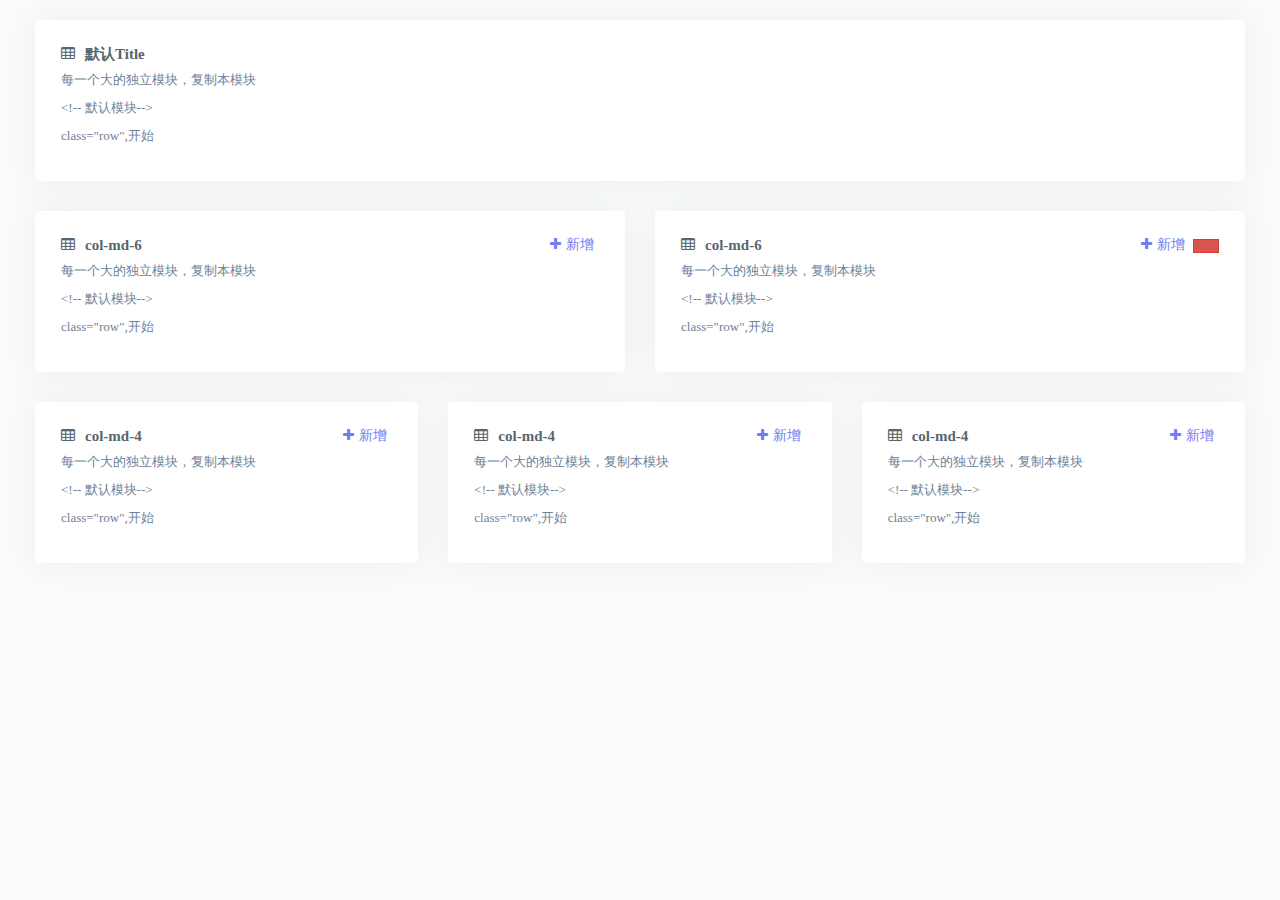
==== commit 2a4aec3a: "公共模块" ====
--- a/table.html
+++ b/table.html
@@ -22,6 +22,7 @@
     <link rel="stylesheet" type="text/css" href="./nav/webapp/css/custom.css?v=3" />
 	<link rel="stylesheet" type="text/css" href="./css/indexDefault.css">
 	<link rel="stylesheet" type="text/css" href="./css/public_style.css">
+	<link rel="stylesheet" href="//at.alicdn.com/t/font_790454_cbl6qmgfsu8.css">
 	<!-- JQUERY -->
 	<script type="text/javascript" src="./js/jquery/jquery-2.0.3.min.js"></script>
 	<script type="text/javascript" src="./js/jquery.form.js"></script>
@@ -51,24 +52,157 @@
 	<!-- PAGE -->
 	<section id="page">
 		<div id="main-content">
+			<!-- CONTENT -->
 			<div class="container">
-				<div class="separator"></div>
-				<!-- DATA TABLES -->
+
+				<!-- 默认模块 -->
 				<div class="row">
 					<div class="col-md-12">
 						<!-- BOX -->
 						<div class="box border green">
 							<div class="box-title">
 								<h4>
-									<i class="fa fa-table"></i>城市信息
-								</h4>
-								<div class="tools hidden-xs"></div>
-							</div>
-							<!-- /BOX -->
-						</div>
+									<i class="fa fa-table"></i>默认Title
+								</h4>
+								<div class="tools">
+								</div>
+							</div>
+							<div class="box-body">
+								<p>每一个大的独立模块，复制本模块</p>
+								<p><<span>!</span>-- 默认模块--></p>
+								<p>class="row",开始</p>
+							</div>							
+						</div>
+						<!-- /BOX -->
 					</div>
 				</div>
-				<!-- /DATA TABLES -->
+				<!-- /默认模块 -->
+
+				<!-- 默认多个模块 -->
+				<div class="row">
+
+					<div class="col-md-6">
+						<div class="box border green">
+							<div class="box-title">
+								<h4>
+									<i class="fa fa-table"></i>col-md-6
+								</h4>
+								<div class="tools">
+									<a class="add" href="#" target="addParking" title="新增车辆信息">
+										<i class="fa fa-plus"></i>新增
+									</a>
+								</div>
+							</div>
+							<div class="box-body">
+								<p>每一个大的独立模块，复制本模块</p>
+								<p><<span>!</span>-- 默认模块--></p>
+								<p>class="row",开始</p>
+							</div>							
+						</div>
+					</div>
+
+					<div class="col-md-6">
+						<div class="box border green">
+							<div class="box-title">
+								<h4>
+									<i class="fa fa-table"></i>col-md-6
+								</h4>
+								<div class="tools">
+									<a class="add" target="addParking" title="新增车辆信息">
+										<i class="fa fa-plus"></i>新增
+									</a>
+									<!-- Split button -->
+									<div class="btn-group">
+										<span type="button" class="btn btn-danger dropdown-toggle" data-toggle="dropdown" aria-haspopup="true" aria-expanded="false">
+											<i class="iconfont icon-gengduo2"></i>
+										</span>
+										<ul class="dropdown-menu">
+											<li><a href="#">Action</a></li>
+											<li><a href="#">Another action</a></li>
+											<li><a href="#">Something else here</a></li>
+											<li role="separator" class="divider"></li>
+											<li><a href="#">Separated link</a></li>
+										</ul>
+									</div>
+								</div>
+							</div>
+							<div class="box-body">
+								<p>每一个大的独立模块，复制本模块</p>
+								<p><<span>!</span>-- 默认模块--></p>
+								<p>class="row",开始</p>
+							</div>							
+						</div>
+					</div>
+
+				</div>
+				<!-- /默认多个模块 -->
+
+				<!-- 默认3个模块 -->
+				<div class="row">
+
+					<div class="col-md-4">
+						<div class="box border green">
+							<div class="box-title">
+								<h4>
+									<i class="fa fa-table"></i>col-md-4
+								</h4>
+								<div class="tools">
+									<a class="add" href="#" target="addParking" title="新增车辆信息">
+										<i class="fa fa-plus"></i>新增
+									</a>
+								</div>
+							</div>
+							<div class="box-body">
+								<p>每一个大的独立模块，复制本模块</p>
+								<p><<span>!</span>-- 默认模块--></p>
+								<p>class="row",开始</p>
+							</div>							
+						</div>
+					</div>
+
+					<div class="col-md-4">
+						<div class="box border green">
+							<div class="box-title">
+								<h4>
+									<i class="fa fa-table"></i>col-md-4
+								</h4>
+								<div class="tools">
+									<a class="add" href="#" target="addParking" title="新增车辆信息">
+										<i class="fa fa-plus"></i>新增
+									</a>
+								</div>
+							</div>
+							<div class="box-body">
+								<p>每一个大的独立模块，复制本模块</p>
+								<p><<span>!</span>-- 默认模块--></p>
+								<p>class="row",开始</p>
+							</div>							
+						</div>
+					</div>
+
+					<div class="col-md-4">
+						<div class="box border green">
+							<div class="box-title">
+								<h4>
+									<i class="fa fa-table"></i>col-md-4
+								</h4>
+								<div class="tools">
+									<a class="add" href="#" target="addParking" title="新增车辆信息">
+										<i class="fa fa-plus"></i>新增
+									</a>
+								</div>
+							</div>
+							<div class="box-body">
+								<p>每一个大的独立模块，复制本模块</p>
+								<p><<span>!</span>-- 默认模块--></p>
+								<p>class="row",开始</p>
+							</div>							
+						</div>
+					</div>
+					
+				</div>
+				<!-- /默认3个模块 -->
+
 			</div>
 			<!-- /CONTENT-->
 		</div>
--- a/css/public_skin.css
+++ b/css/public_skin.css
@@ -52,9 +52,9 @@
     padding: 4px 6px;
 }
 .btn-primary {
-    color: #ffffff;
-    background-color: #5e87b0;
-    border-color: #507aa4;
+    color: #fff;
+    background-color: #727cf5;
+    border-color: #727cf5;
 }
 .pagination-detail .btn-group .btn{
     padding:2px 10px;
@@ -111,33 +111,44 @@
     border-radius: 4px;
     -webkit-box-shadow: 0 0 35px 0 rgba(154,161,171,.15);
     box-shadow: 0 0 35px 0 rgba(154,161,171,.15);
+    padding: 25px;
 }
 .box.border.green > .box-title {
     background-color: #ffffff !important;
     border-radius: 4px 4px 0 0;
-    border-bottom: 1px solid #ced0ca;
-    padding-left: 20px;
-}
-
+    /* border-bottom: 1px solid #ced0ca; */
+    border: none;
+    padding: 0px;
+    min-height: 0;
+    margin-bottom: 8px;
+}
+.box.border.green > .box-title .tools > a :hover{
+    color: #727cf5 !important;
+    opacity: 1 !important;
+}
 .box.border.green > .box-title h4 {
     color: #58666e !important;
     font-weight: 800;
     font-size: 15px;
-    line-height: 32px;
+    line-height: 0;
+    margin-bottom: 0;
 }
 .box.border.green > .box-title h4 i{
     color: #58666e !important;
 }
 .box.border.green > .box-title .tools > a {
-    color: #0DBC60 !important;
+    color: #727cf5 !important;
     line-height: 32px;
+    line-height: 0;
 }
 .box.border > .box-title .tools, .box.solid > .box-title .tools{
     margin-bottom: 0;
+    line-height: 0;
+    min-height: 0;
 }
 .box.border .box-body, .box.solid .box-body {
     border-radius: 0 0 4px 4px;
-    padding: 20px;
+    padding: 0px;
     background-color: #FFFFFF;
 }
 
--- a/nav/webapp/css/head.css
+++ b/nav/webapp/css/head.css
@@ -90,6 +90,8 @@
      left: 0px;
      width: 250px;
      height: 100%;
+     -webkit-transition: all .2s ease-out;
+     transition: all .2s ease-out;
 }
 /*logo*/
 .home-logo h1 {
@@ -1030,11 +1032,11 @@
 
 /* 20190322 new_customized */
 .home-logo img {
-    width: 210px;
-     height:auto;
+    width: 180px;
+    height: auto;
     display: block;
     margin-top: 22px;
-    margin-left: 20px;
+    margin-left: 2px;
     display: inline-block;
 }
 @media screen and (max-width: 768px) {
@@ -1071,8 +1073,10 @@
     line-height: 30px;
     background: none;
     position: absolute;
-    top: -30px;
-    left: 0px;
+    top: 40px;
+    left: 260px;
+    -webkit-transition: all .2s ease-out;
+    transition: all .2s ease-out;
 }
 .showbtn:hover{
     background:rgba(49, 38, 131, 0.1);
--- a/css/indexDefault.css
+++ b/css/indexDefault.css
@@ -57,7 +57,7 @@
     width: 100%;
     height: 100%;
     background: url(../img/hyper_bg.png) no-repeat;
-    background-position: 0 20px;
+    background-position: 0 0px;
 }
 .metismenu{
     display: none;
@@ -65,7 +65,7 @@
 .temporary_list{
     overflow: hidden;
     width: 100%;
-    padding-top: 70px;
+    padding-top: 50px;
 }
 .temporary_list li{
     cursor: pointer;
@@ -89,7 +89,25 @@
     transition: all .2s ease-out;
     top: 70px;
 }
+.left_show{
+    width: 0;
+}
 #right{
     padding-top:70px;
     padding-left:250px;  
-}+    -webkit-transition: all .2s ease-out;
+    transition: all .2s ease-out;
+}
+.td-content .toggle_show{
+    left: 30px;
+    -webkit-transition: all .2s ease-out;
+    transition: all .2s ease-out;
+}
+.td-content .right_show{
+    padding-left:0 !important;
+}
+.home_show .home-logo{
+    left: -250px;
+    -webkit-transition: all .2s ease-out;
+    transition: all .2s ease-out;
+}
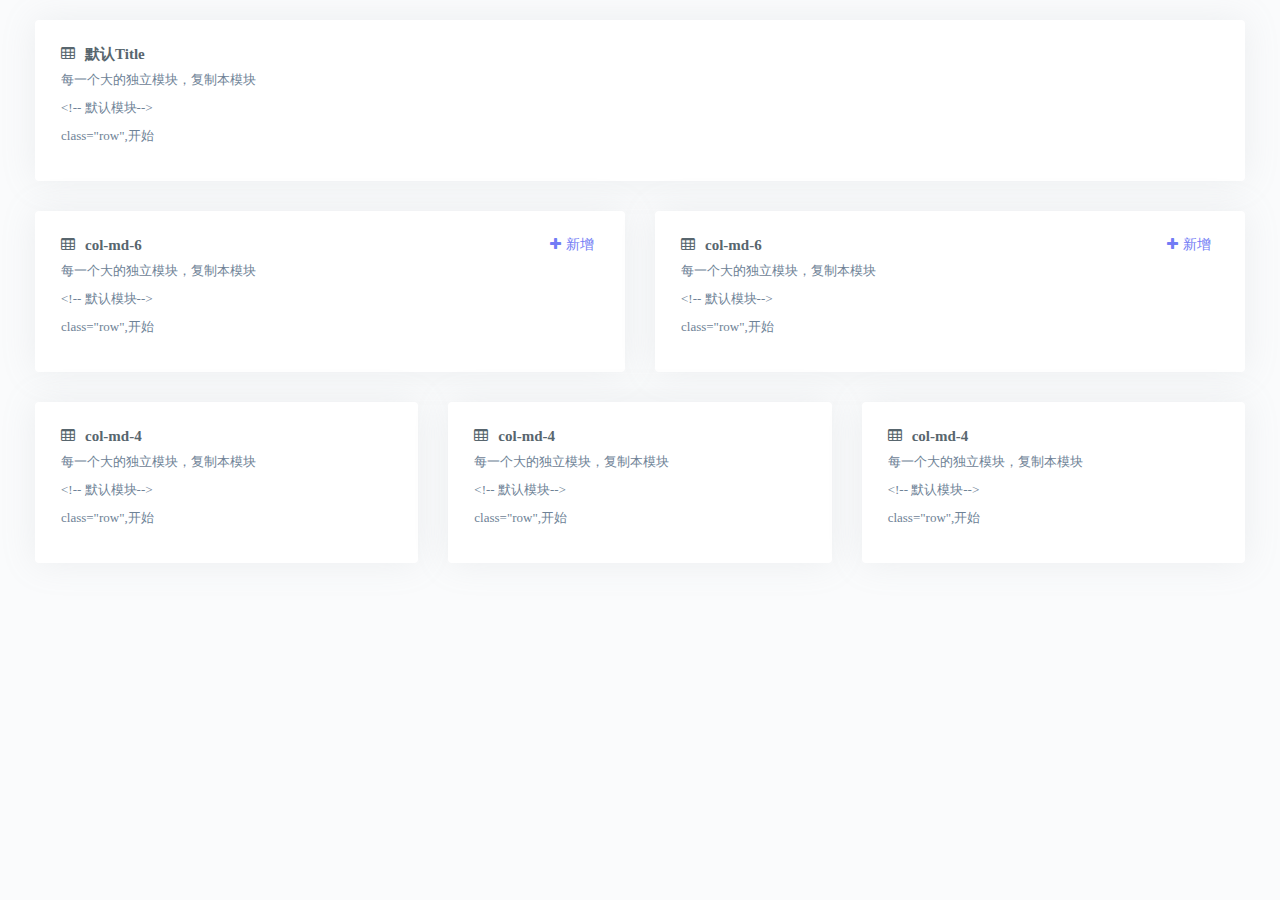
==== commit 4e559143: "4.26" ====
--- a/table.html
+++ b/table.html
@@ -22,7 +22,7 @@
     <link rel="stylesheet" type="text/css" href="./nav/webapp/css/custom.css?v=3" />
 	<link rel="stylesheet" type="text/css" href="./css/indexDefault.css">
 	<link rel="stylesheet" type="text/css" href="./css/public_style.css">
-	<link rel="stylesheet" href="//at.alicdn.com/t/font_790454_cbl6qmgfsu8.css">
+	<link rel="stylesheet" href="https://at.alicdn.com/t/font_790454_cbl6qmgfsu8.css">
 	<!-- JQUERY -->
 	<script type="text/javascript" src="./js/jquery/jquery-2.0.3.min.js"></script>
 	<script type="text/javascript" src="./js/jquery.form.js"></script>
@@ -113,10 +113,10 @@
 									</a>
 									<!-- Split button -->
 									<div class="btn-group">
-										<span type="button" class="btn btn-danger dropdown-toggle" data-toggle="dropdown" aria-haspopup="true" aria-expanded="false">
+										<span class="btn btn-danger dropdown-toggle btn-group-more" data-toggle="dropdown" aria-haspopup="true" aria-expanded="false">
 											<i class="iconfont icon-gengduo2"></i>
 										</span>
-										<ul class="dropdown-menu">
+										<ul class="dropdown-menu btn-group-more-left" role="menu" aria-labelledby="menu1">
 											<li><a href="#">Action</a></li>
 											<li><a href="#">Another action</a></li>
 											<li><a href="#">Something else here</a></li>
@@ -147,9 +147,6 @@
 									<i class="fa fa-table"></i>col-md-4
 								</h4>
 								<div class="tools">
-									<a class="add" href="#" target="addParking" title="新增车辆信息">
-										<i class="fa fa-plus"></i>新增
-									</a>
 								</div>
 							</div>
 							<div class="box-body">
@@ -167,9 +164,6 @@
 									<i class="fa fa-table"></i>col-md-4
 								</h4>
 								<div class="tools">
-									<a class="add" href="#" target="addParking" title="新增车辆信息">
-										<i class="fa fa-plus"></i>新增
-									</a>
 								</div>
 							</div>
 							<div class="box-body">
@@ -187,9 +181,6 @@
 									<i class="fa fa-table"></i>col-md-4
 								</h4>
 								<div class="tools">
-									<a class="add" href="#" target="addParking" title="新增车辆信息">
-										<i class="fa fa-plus"></i>新增
-									</a>
 								</div>
 							</div>
 							<div class="box-body">
--- a/css/public_skin.css
+++ b/css/public_skin.css
@@ -3,11 +3,11 @@
 /*gofun  tubiao*/
 @font-face {
     font-family: 'iconfont';  /* project id 790454 */
-    src: url('//at.alicdn.com/t/font_790454_vwb4dgzwuq.eot');
-    src: url('//at.alicdn.com/t/font_790454_vwb4dgzwuq.eot?#iefix') format('embedded-opentype'),
-    url('//at.alicdn.com/t/font_790454_vwb4dgzwuq.woff') format('woff'),
-    url('//at.alicdn.com/t/font_790454_vwb4dgzwuq.ttf') format('truetype'),
-    url('//at.alicdn.com/t/font_790454_vwb4dgzwuq.svg#iconfont') format('svg');
+    src: url('https://at.alicdn.com/t/font_790454_vwb4dgzwuq.eot');
+    src: url('https://at.alicdn.com/t/font_790454_vwb4dgzwuq.eot?#iefix') format('embedded-opentype'),
+    url('https://at.alicdn.com/t/font_790454_vwb4dgzwuq.woff') format('woff'),
+    url('https://at.alicdn.com/t/font_790454_vwb4dgzwuq.ttf') format('truetype'),
+    url('https://at.alicdn.com/t/font_790454_vwb4dgzwuq.svg#iconfont') format('svg');
 }
 .iconfont {
     font-family:"iconfont" !important;
@@ -292,23 +292,39 @@
 .transfer{
 	width: 800px;
 }
-
-
-
-
-
-
-
-
-
-
-
-
-
-
-
-
-
-
-
-
+.btn-group-box{
+    display:inline-block;
+    color: #98a6ad;
+    border: none;
+    background: none
+}
+.btn-danger:hover, .btn-danger:focus, .btn-danger:active, .btn-danger.active, .open .dropdown-toggle.btn-danger{
+    color: #2b3af0;
+    background: none;
+    box-shadow: none;
+}
+.btn-group-more{
+    padding: 0;
+    background: none;
+    border: none;
+    color: #2b3af0;
+}
+.btn-group-more:hover{
+    color: #2b3af0;
+}
+
+
+
+
+
+
+
+
+
+
+
+
+
+
+
+
--- a/nav/webapp/css/head.css
+++ b/nav/webapp/css/head.css
@@ -35,11 +35,11 @@
 /*iconfonts*/
 @font-face {
     font-family: 'iconfont';  /* project id 790454 */
-    src: url('//at.alicdn.com/t/font_790454_rt4jmyw45yr.eot');
-    src: url('//at.alicdn.com/t/font_790454_rt4jmyw45yr.eot?#iefix') format('embedded-opentype'),
-    url('//at.alicdn.com/t/font_790454_rt4jmyw45yr.woff') format('woff'),
-    url('//at.alicdn.com/t/font_790454_rt4jmyw45yr.ttf') format('truetype'),
-    url('//at.alicdn.com/t/font_790454_rt4jmyw45yr.svg#iconfont') format('svg');
+    src: url('https://at.alicdn.com/t/font_790454_rt4jmyw45yr.eot');
+    src: url('https://at.alicdn.com/t/font_790454_rt4jmyw45yr.eot?#iefix') format('embedded-opentype'),
+    url('https://at.alicdn.com/t/font_790454_rt4jmyw45yr.woff') format('woff'),
+    url('https://at.alicdn.com/t/font_790454_rt4jmyw45yr.ttf') format('truetype'),
+    url('https://at.alicdn.com/t/font_790454_rt4jmyw45yr.svg#iconfont') format('svg');
 }
 .iconfont {
     font-family:"iconfont" !important;
--- a/css/public_style.css
+++ b/css/public_style.css
@@ -1,8 +1,127 @@
 @charset "UTF-8";
-/* 2019-04-22 UI_Revision */
-.separator{
-    display: none;
+.separator {
+  display: none;
 }
 .container {
-    padding: 20px 35px;
-}+  padding: 20px 35px;
+}
+.tab_default.tab_block .tab_bar span {
+  display: block;
+  float: left;
+  min-width: 80px;
+  color: #6c757d;
+  background-color: #e3eaef;
+  text-align: center;
+}
+.tab_default.tab_block .tab_bar span.on {
+  color: #fff;
+  background-color: #727cf5;
+}
+.tab_default .tab_bar {
+  height: 44px;
+  border-bottom: 2px solid rgba(152, 166, 173, 0.2);
+  box-sizing: border-box;
+}
+.tab_default .tab_bar span {
+  padding: 0 24px;
+  cursor: pointer;
+  display: inline-block;
+  position: relative;
+  top: 2px;
+  height: 100%;
+  text-align: center;
+}
+.tab_default .tab_bar span.on {
+  border-bottom: 2px solid #727cf5;
+}
+.tab_default .tab_bar span a {
+  display: inline-block;
+  height: 100%;
+  line-height: 44px;
+  text-decoration: none;
+  color: inherit;
+}
+.tab_default .tab_content {
+  padding: 12px 0;
+}
+.tab_default .tab_content .tab_content_item {
+  display: none;
+}
+.tab_default .tab_content .tab_content_item.on {
+  display: block;
+}
+.tab_left {
+  position: relative;
+}
+.tab_left .tab_bar {
+  width: 80px;
+}
+.tab_left .tab_bar span {
+  display: block;
+  height: 40px;
+  line-height: 40px;
+  color: #6c757d;
+  background-color: #e3eaef;
+  text-align: center;
+  cursor: pointer;
+}
+.tab_left .tab_bar span.on {
+  color: #fff;
+  background-color: #727cf5;
+}
+.tab_left .tab_bar:after {
+  content: ".";
+  display: block;
+  visibility: hidden;
+  height: 0;
+  font-size: 0;
+  clear: both;
+}
+.tab_left .tab_content {
+  position: absolute;
+  left: 80px;
+  top: 0;
+  padding: 0 24px;
+  width: 100%;
+  overflow-block: break-word;
+}
+.tab_left .tab_content .tab_content_item {
+  display: none;
+}
+.tab_left .tab_content .tab_content_item.on {
+  display: block;
+}
+.accordions {
+  background-color: transparent;
+  width: 100%;
+  border-radius: 4px;
+  -webkit-box-shadow: 0 0 35px 0 rgba(154, 161, 171, 0.15);
+  box-shadow: 0 0 35px 0 rgba(154, 161, 17, 0.15);
+}
+.accordions .accordions_item {
+  background-color: #fff;
+}
+.accordions .accordions_item .accordions_title {
+  height: 40px;
+  line-height: 16px;
+  padding: 12px 24px;
+  position: relative;
+  border-bottom: 1px solid #e3eaef;
+  cursor: pointer;
+}
+.accordions .accordions_item .accordions_title i {
+  font-size: 12px;
+  position: absolute;
+  right: 12px;
+  top: 12px;
+}
+.accordions .accordions_item .accordions_content {
+  display: none;
+  overflow: hidden;
+}
+.accordions .accordions_item .accordions_content .accordions_content_inner {
+  width: 100%;
+  overflow-wrap: break-word;
+  box-sizing: border-box;
+  padding: 12px 24px;
+}
